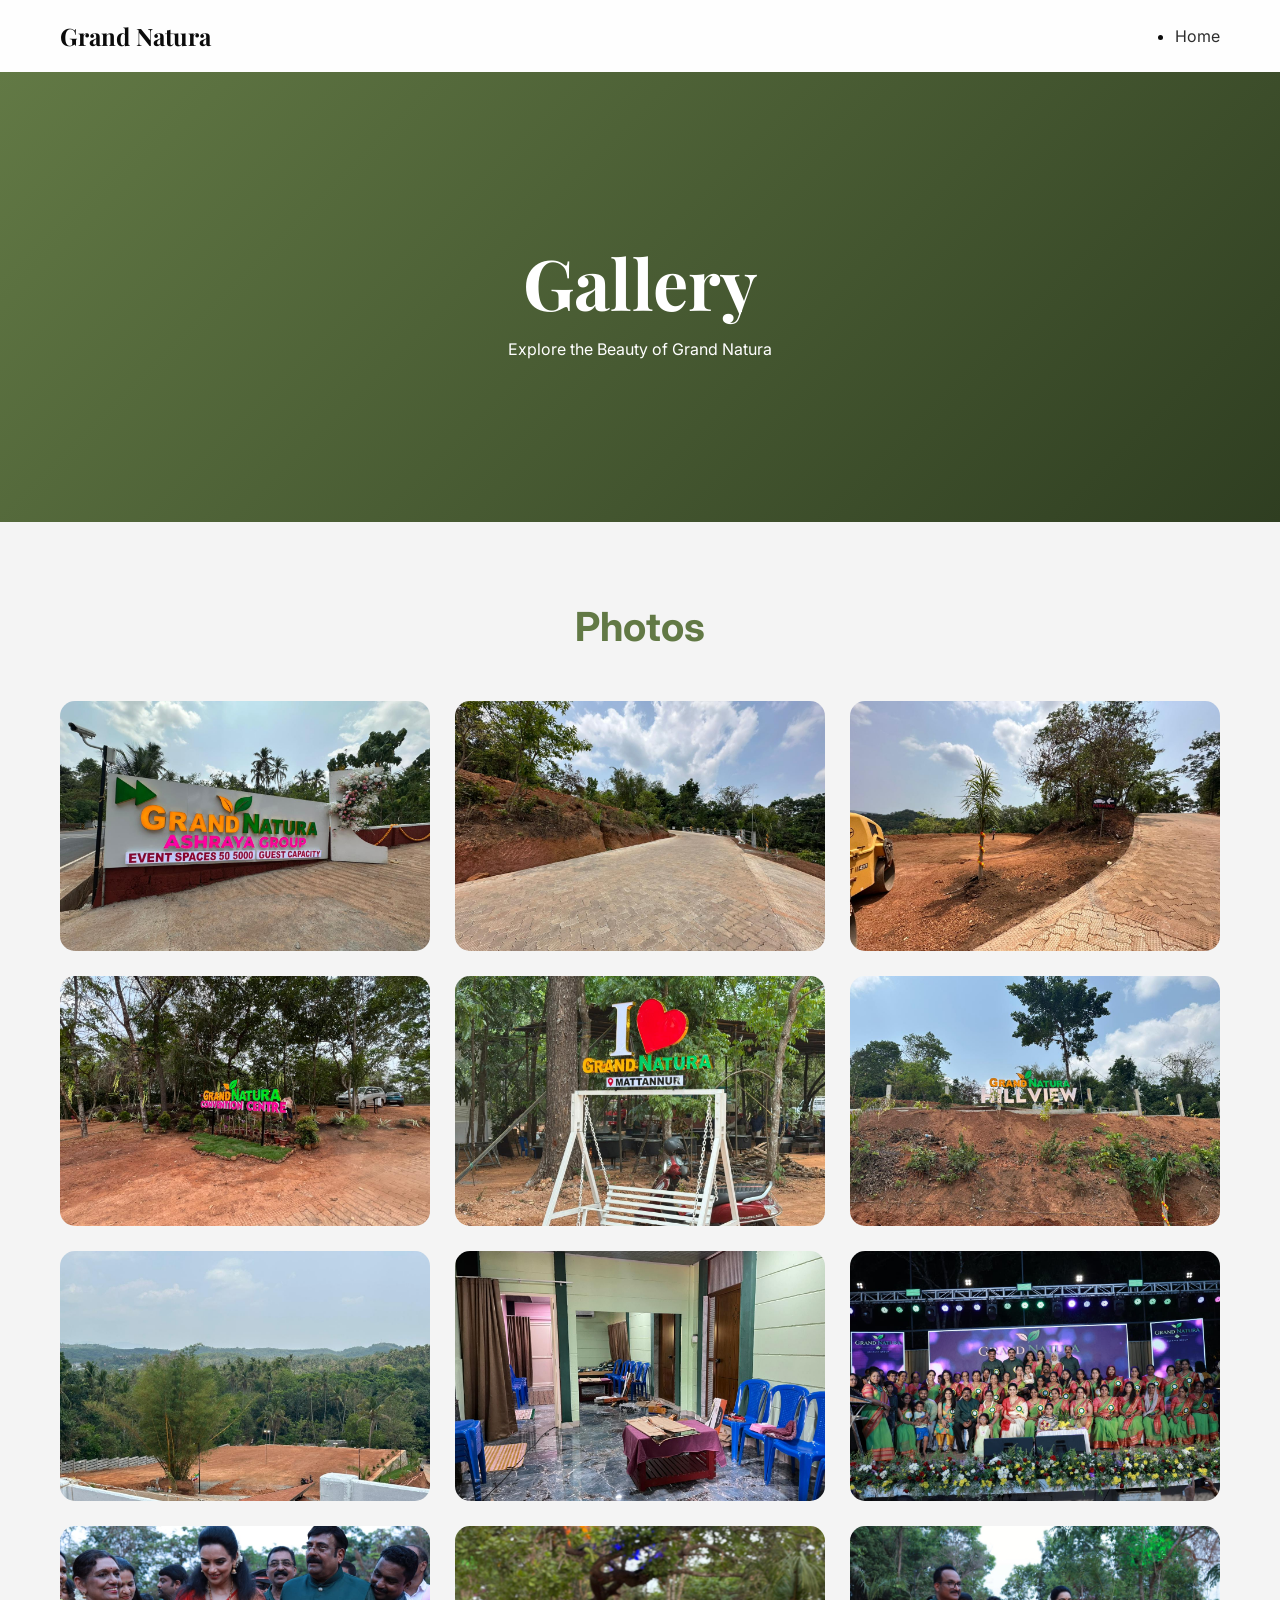
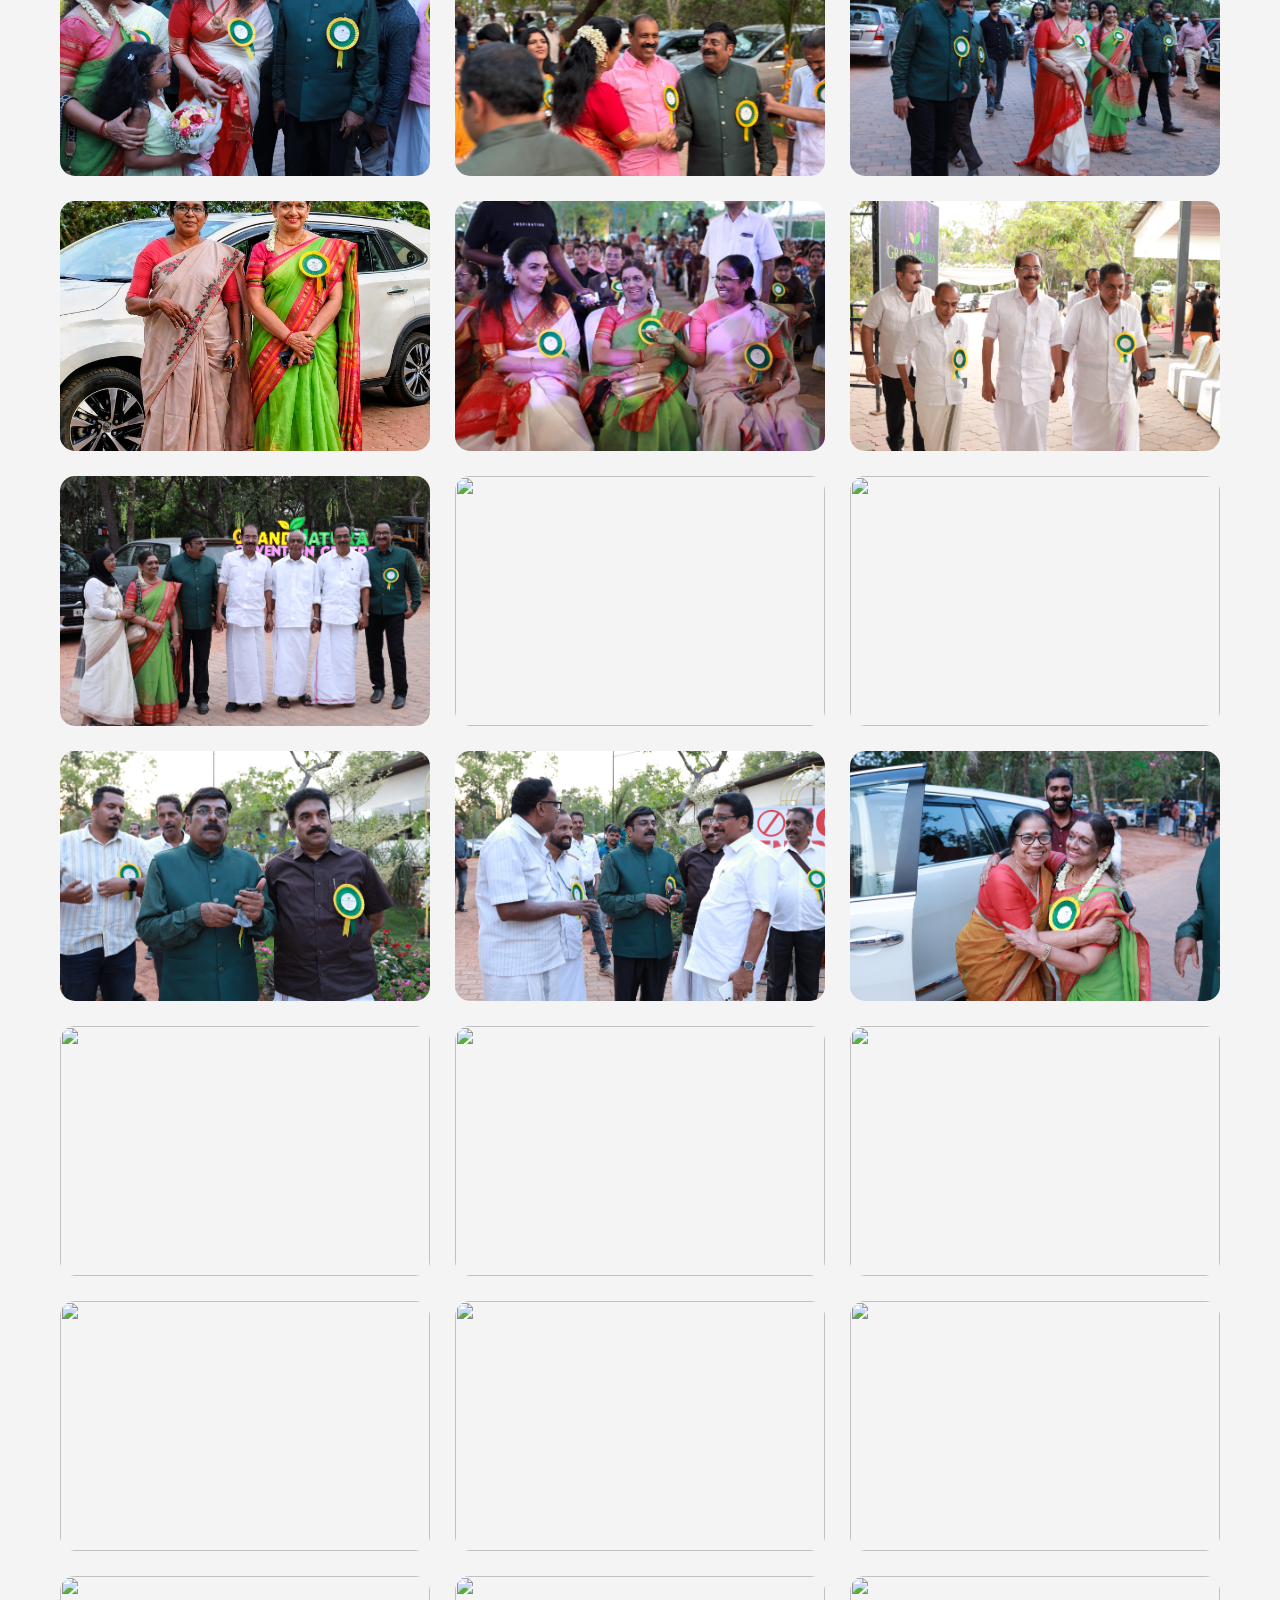
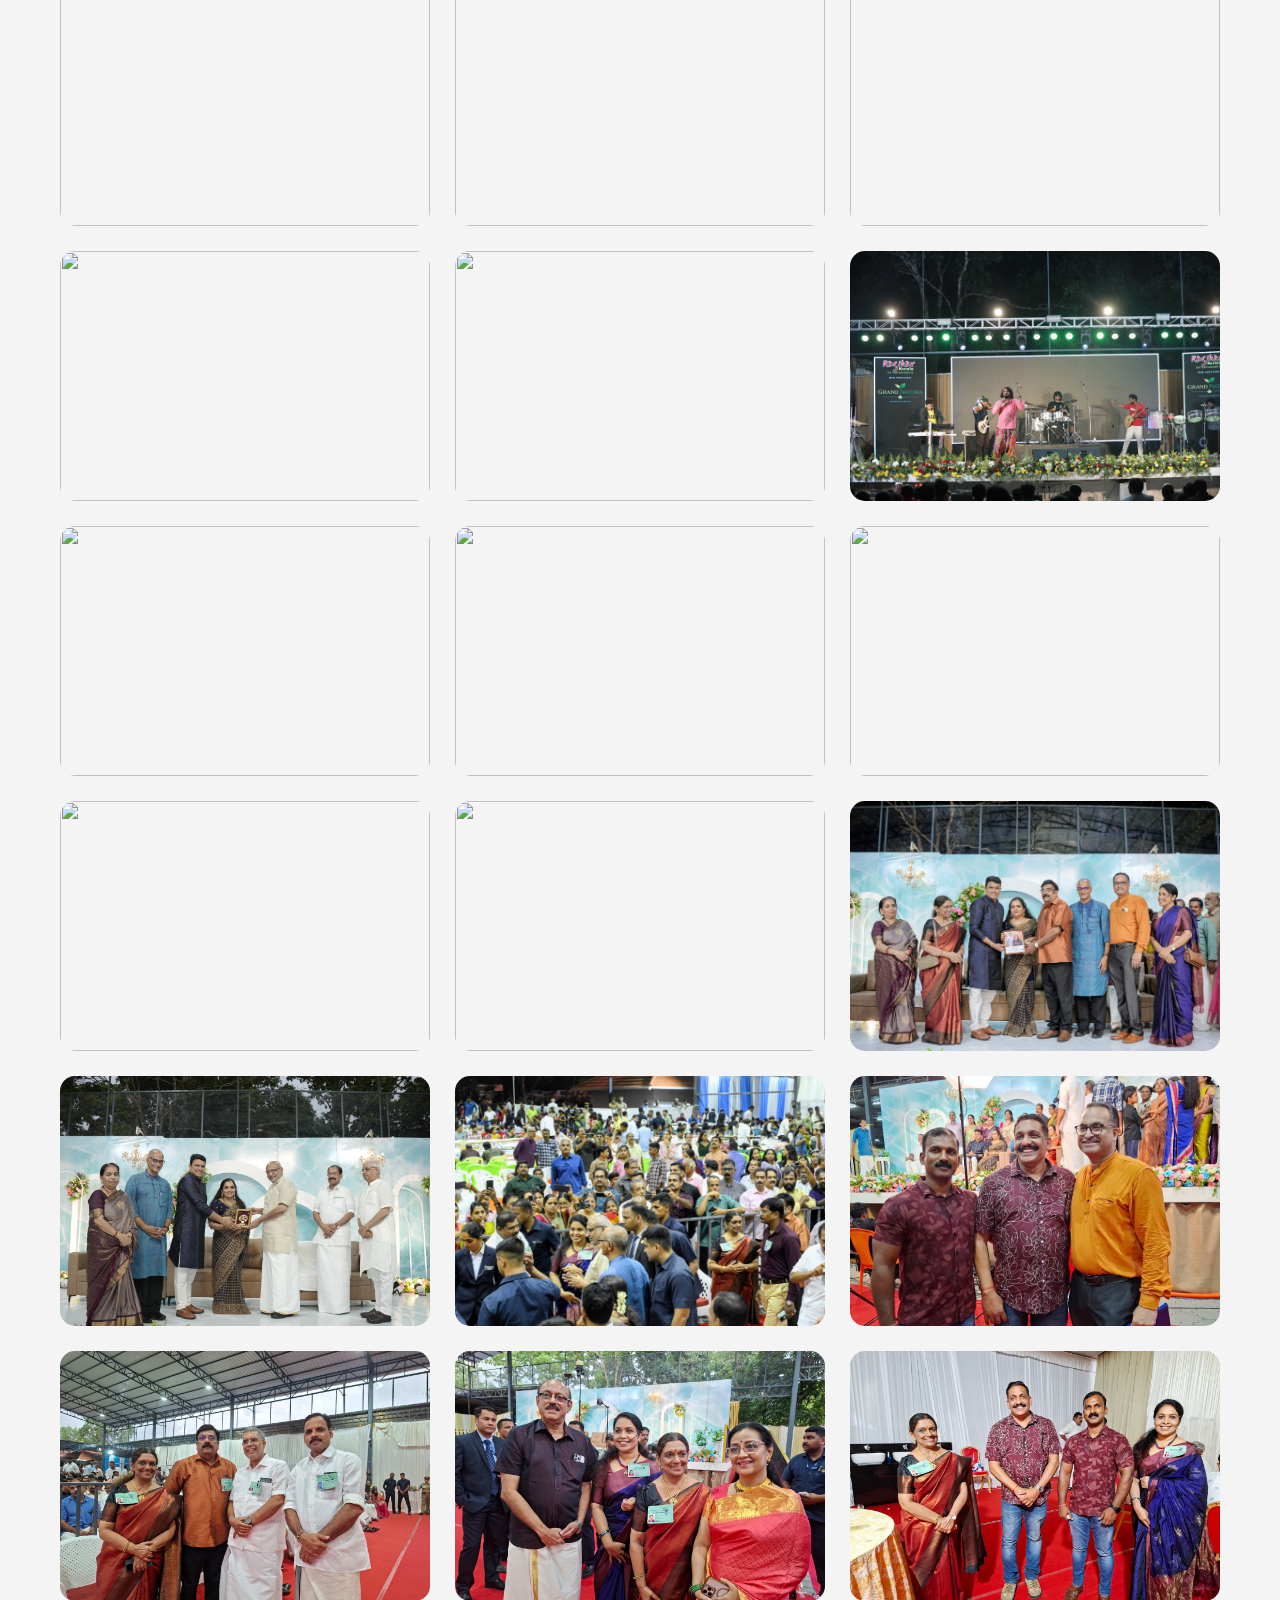
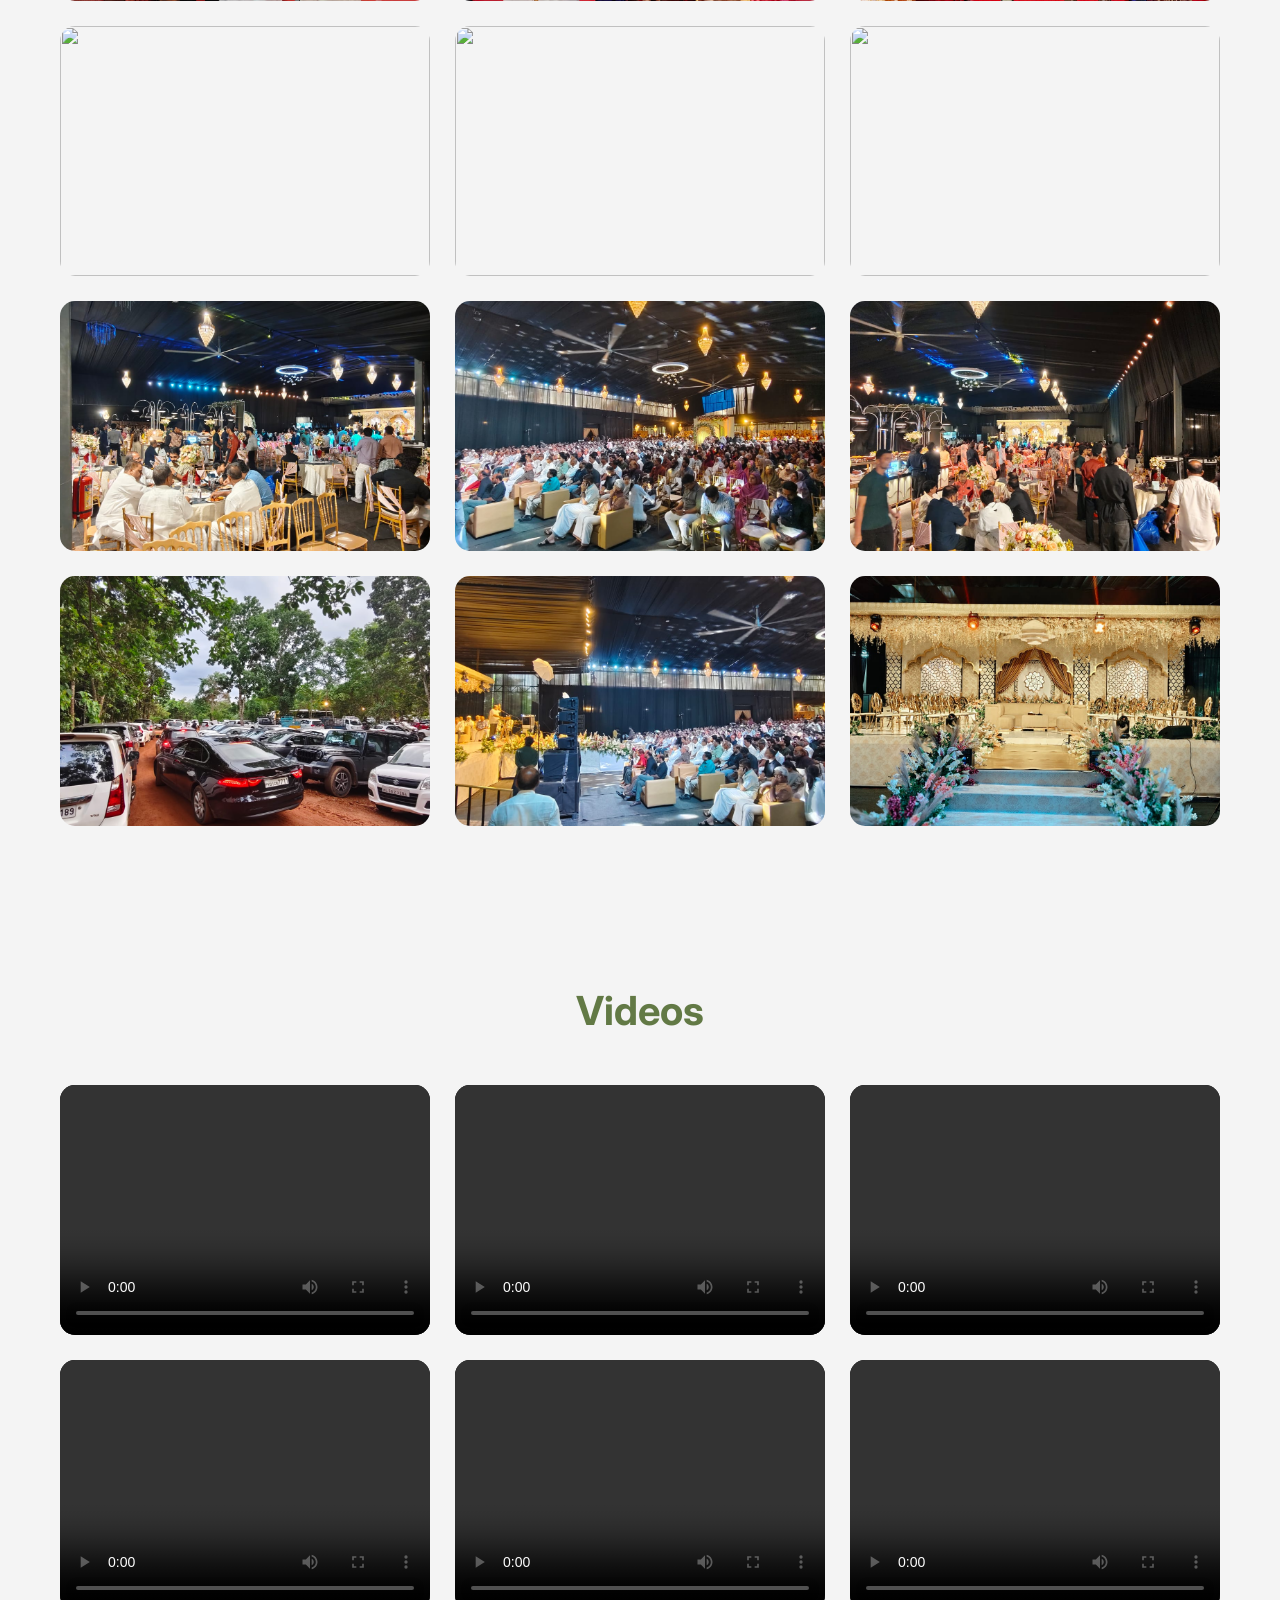
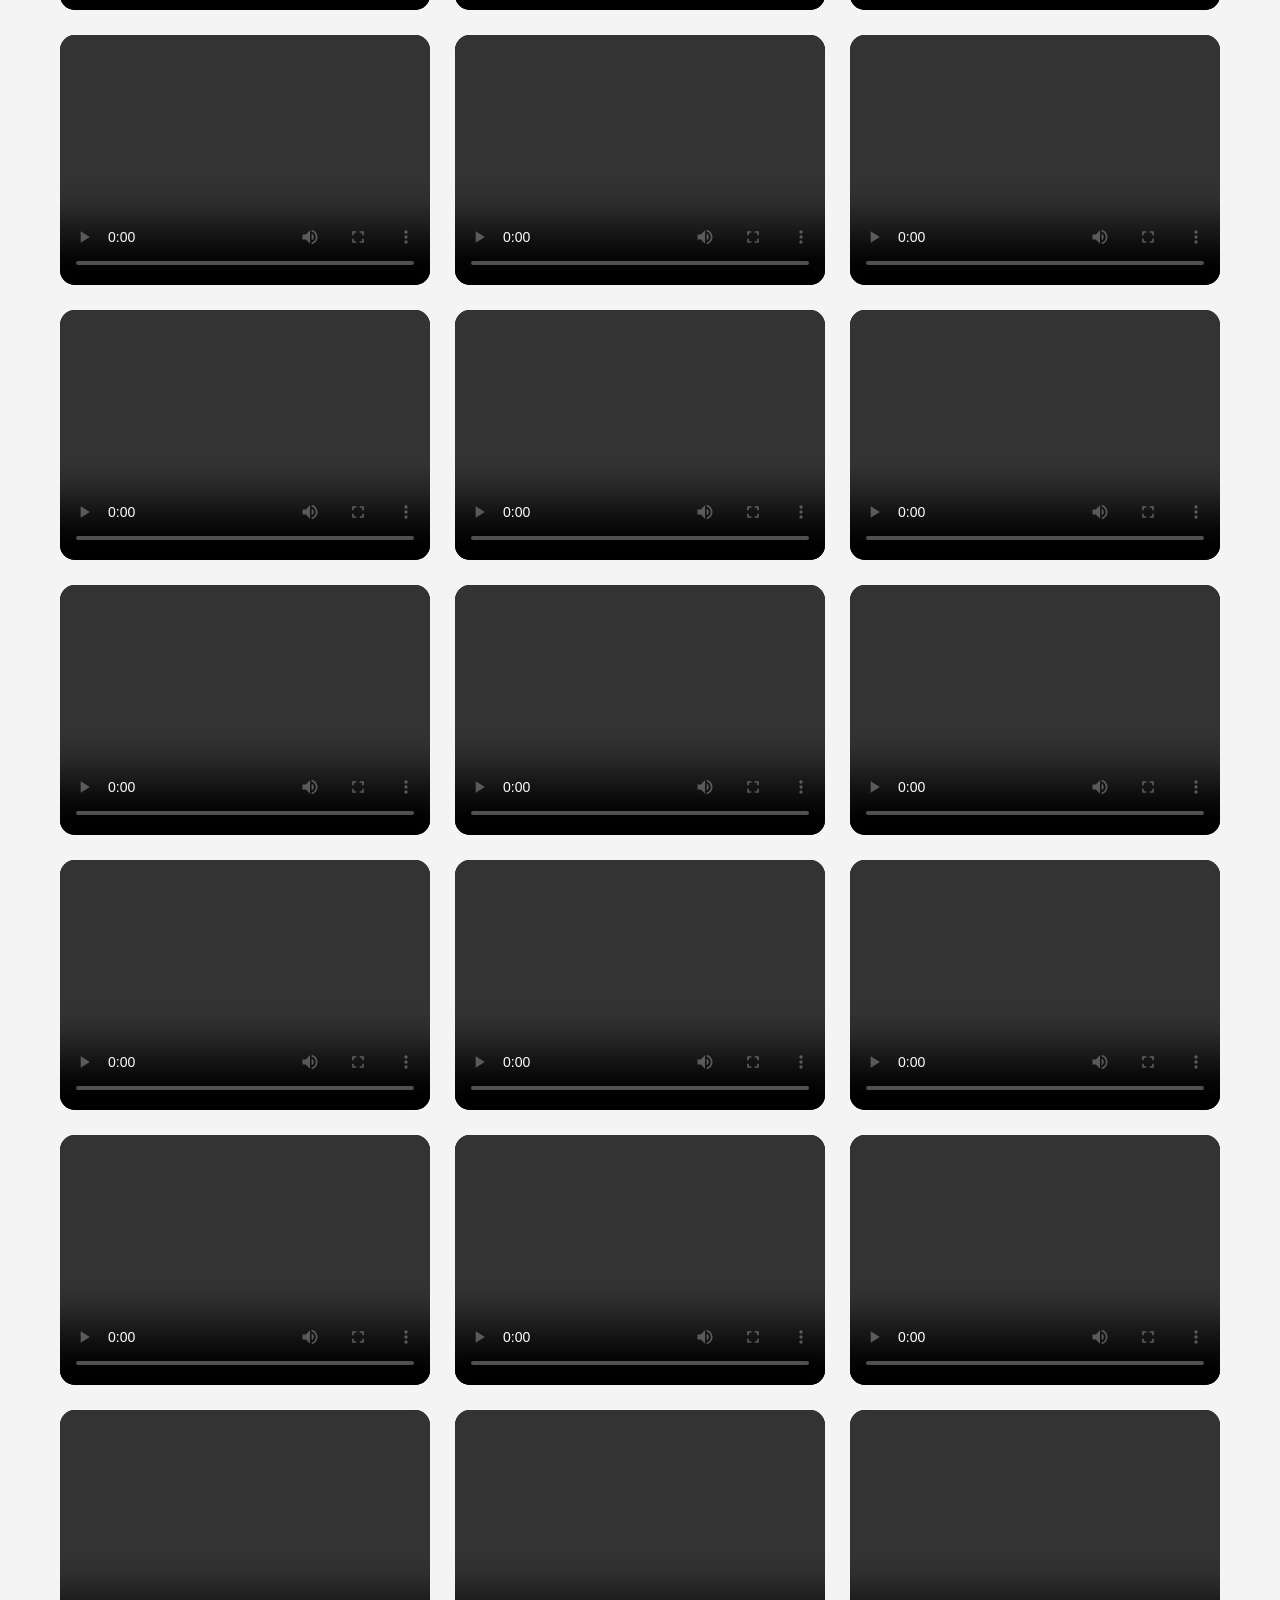
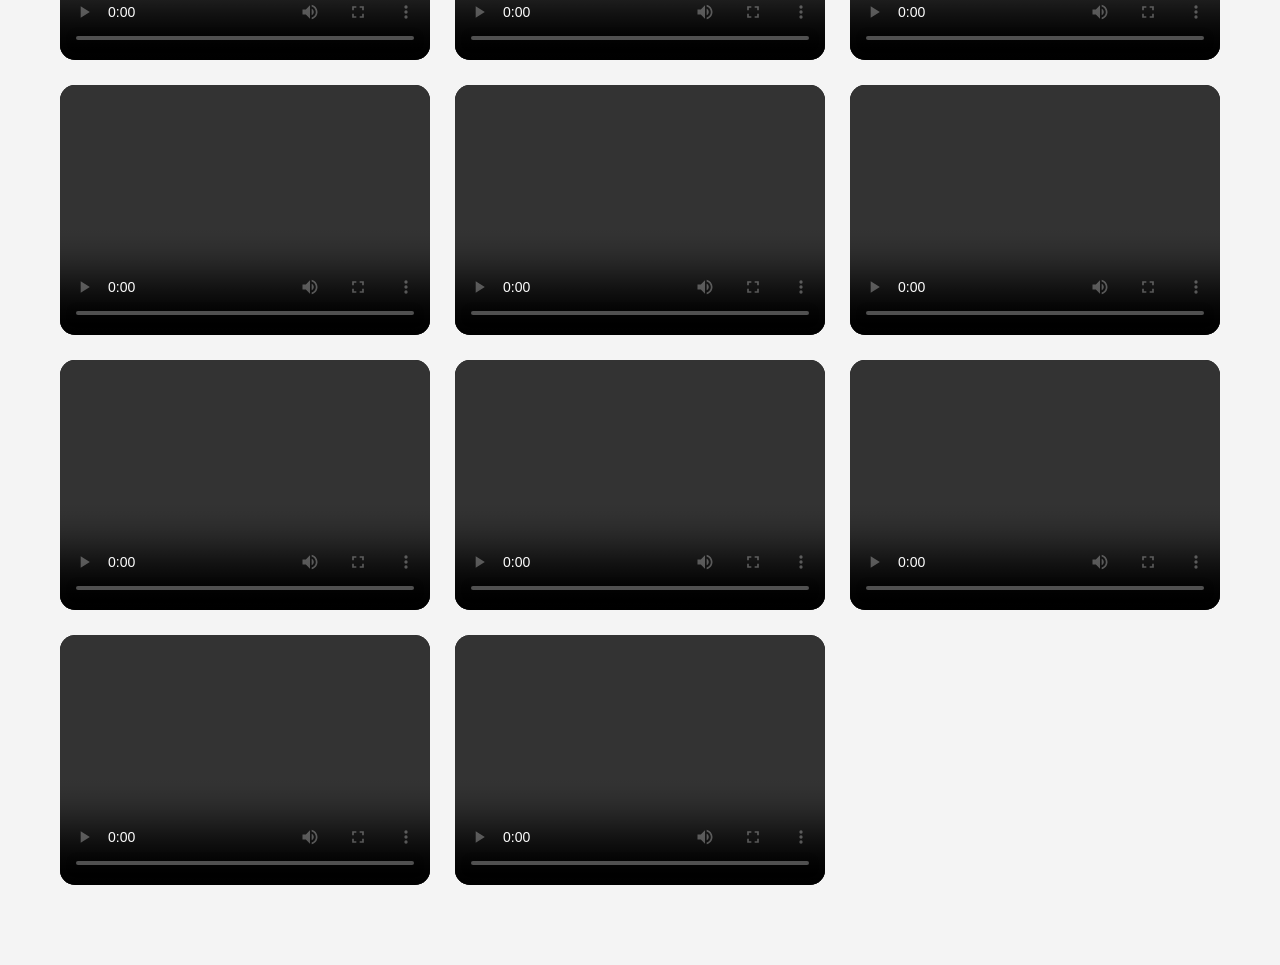
==== Gallery.html @ ab3d2899 "Update Gallery.html" ====
<!DOCTYPE html>
<html lang="en">
<head>
<meta charset="UTF-8">
<meta name="viewport" content="width=device-width, initial-scale=1.0">
<title>Grand Natura Gallery</title>

<link href="https://fonts.googleapis.com/css2?family=Playfair+Display:wght@500;700&family=Inter:wght@300;400;600&display=swap" rel="stylesheet">
<link rel="stylesheet" href="Gallery.css">

</head>
<body>

<!-- NAV -->
<nav class="navbar" id="navbar">
  <h1>Grand Natura</h1>
  <ul>
    <li><a href="index.html">Home</a></li>
  </ul>
</nav>

<!-- HERO -->
<section class="gallery-hero">
  <h1>Gallery</h1>
  <p>Explore the Beauty of Grand Natura</p>
  
</section>

<!-- ================= PHOTOS ================= -->
<section class="gallery-section">
  <h2 class="section-title">Photos</h2>

  <div class="gallery-grid">

  <img src="g1.jpeg" onclick="openLightbox(this)">
  <img src="g2.jpeg" onclick="openLightbox(this)">
  <img src="g3.jpeg" onclick="openLightbox(this)">
  <img src="g4.jpeg" onclick="openLightbox(this)">
  <img src="g5.jpeg" onclick="openLightbox(this)">
  <img src="g6.jpeg" onclick="openLightbox(this)">
  <img src="g7.jpeg" onclick="openLightbox(this)">
  <img src="g8.jpeg" onclick="openLightbox(this)">
  <img src="pro1 (1).jpeg" onclick="openLightbox(this)">
  <img src="pro1 (2).jpeg" onclick="openLightbox(this)">
  <img src="pro1 (3).jpeg" onclick="openLightbox(this)">
  <img src="pro1 (4).jpeg" onclick="openLightbox(this)">
  <img src="pro1 (5).jpeg" onclick="openLightbox(this)">
  <img src="pro1 (6).jpeg" onclick="openLightbox(this)">
    <img src="1m.jpg" onclick="openLightbox(this)">
        <img src="2m.jpg" onclick="openLightbox(this)">
        <img src="3m.jpg" onclick="openLightbox(this)">
        <img src="4m.jpg" onclick="openLightbox(this)">
        <img src="5m.jpg" onclick="openLightbox(this)">
        <img src="6m.jpg" onclick="openLightbox(this)">
        <img src="7m.jpg" onclick="openLightbox(this)">
     <img src="P1.JPG" onclick="openLightbox(this)">
     <img src="P2.JPG" onclick="openLightbox(this)">
    <img src="P3.JPG" onclick="openLightbox(this)">
    <img src="P6.JPG" onclick="openLightbox(this)">
    <img src="P7.JPG" onclick="openLightbox(this)">
    <img src="P8.JPG" onclick="openLightbox(this)">
    <img src="P29.JPG" onclick="openLightbox(this)">
    <img src="P9.JPG" onclick="openLightbox(this)">
    <img src="P10.JPG" onclick="openLightbox(this)">
    <img src="P11.JPG" onclick="openLightbox(this)">
    <img src="P16.JPG" onclick="openLightbox(this)">
    <img src="P14.JPG" onclick="openLightbox(this)">
    <img src="P15.JPG" onclick="openLightbox(this)">
    <img src="P17.JPG" onclick="openLightbox(this)">
    <img src="P18.JPG" onclick="openLightbox(this)">
    <img src="P19.JPG" onclick="openLightbox(this)">
    <img src="S11.JPG" onclick="openLightbox(this)">
    <img src="S1.jpeg" onclick="openLightbox(this)">
    <img src="S2.jpeg" onclick="openLightbox(this)">
    <img src="S3.jpeg" onclick="openLightbox(this)">
    <img src="S4.jpeg" onclick="openLightbox(this)">
    <img src="S5.jpeg" onclick="openLightbox(this)">
    <img src="S6.jpeg" onclick="openLightbox(this)">
    <img src="S7.jpeg" onclick="openLightbox(this)">
    <img src="S2.JPG" onclick="openLightbox(this)">
    <img src="S1.JPG" onclick="openLightbox(this)">
    <img src="S5.JPG" onclick="openLightbox(this)">
    <img src="A1.jpeg" onclick="openLightbox(this)">
    <img src="A2.jpeg" onclick="openLightbox(this)">
    <img src="A4.jpeg" onclick="openLightbox(this)">
    <img src="A3.jpeg" onclick="openLightbox(this)">
    <img src="A5.jpeg" onclick="openLightbox(this)">
    <img src="A6.jpeg" onclick="openLightbox(this)">
    
    




  </div>

  </div>
   <div id="lightbox" class="lightbox">
  <span class="close">&times;</span>
  <img class="lightbox-img" id="lightbox-img">

  <div class="nav prev">&#10094;</div>
  <div class="nav next">&#10095;</div>
</div>
</section>

<!-- ================= VIDEOS ================= -->
<section class="gallery-section">
  <h2 class="section-title">Videos</h2>

  <div class="video-grid">
 <video controls>
      <source src="first.mp4" type="video/mp4">
    </video>
    
   <!-- VIDEO 1 -->
    <video controls>
      <source src="g1.mp4" type="video/mp4">
      </video>
       
 <!-- VIDEO 2 -->
    <video controls>
      <source src="g2.mp4" type="video/mp4">
    </video>
     
      <video controls>
      <source src="g3.mp4" type="video/mp4">
    </video>

     <video controls>
      <source src="g4.mp4" type="video/mp4">
    </video>

     <video controls>
      <source src="g5.mp4" type="video/mp4">
    </video>

    <video controls>
      <source src="prov (2).mp4" type="video/mp4">
    </video>

     <video controls>
      <source src="prov (1).mp4" type="video/mp4">
    </video>

    <video controls>
      <source src="start.mp4" type="video/mp4">
    </video>

    <video controls>
      <source src="mid.mp4" type="video/mp4">
    </video>

    <video controls>
      <source src="rock.mp4" type="video/mp4">
    </video>

    <video controls>
      <source src="park.mp4" type="video/mp4">
    </video>

    <video controls>
      <source src="noplastic.mp4" type="video/mp4">
    </video>

    <video controls>
      <source src="hillview.mp4" type="video/mp4">
    </video>

    <video controls>
      <source src="gard.mp4" type="video/mp4">
    </video>

    <video controls>
      <source src="convention.mp4" type="video/mp4">
    </video>
    <!-- Add more videos like this -->

    <video controls>
      <source src="wed1.mp4" type="video/mp4">
    </video>

    <video controls>
      <source src="f1.mp4" type="video/mp4">
    </video>

    <video controls>
      <source src="f2.mp4" type="video/mp4">
    </video>

    <video controls>
      <source src="f3.mp4" type="video/mp4">
    </video>

    <video controls>
      <source src="f4.mp4" type="video/mp4">
    </video>

    <video controls>
      <source src="f5.mp4" type="video/mp4">
    </video>

    <video controls>
      <source src="f6.mp4" type="video/mp4">
    </video>

     <video controls>
      <source src="f8.mp4" type="video/mp4">
    </video>
     
    <video controls>
      <source src="PV1.mp4" type="video/mp4">
    </video>

     <video controls>
      <source src="V90.mp4" type="video/mp4">
    </video>

     <video controls>
      <source src="V92.mp4" type="video/mp4">
    </video>

     <video controls>
      <source src="V8.mp4" type="video/mp4">
    </video>

     <video controls>
      <source src="V99.mp4" type="video/mp4">
    </video>

     <video controls>
      <source src="V97.mp4" type="video/mp4">
    </video>

     <video controls>
      <source src="V93.mp4" type="video/mp4">
    </video>

     <video controls>
      <source src="V94.mp4" type="video/mp4">
    </video>
      
  
    
  </div>
</section>

<!-- LIGHTBOX -->
<div id="lightbox">
  <span onclick="closeLightbox()">×</span>
  <img id="lightbox-img">
</div>

<script>
function openLightbox(img){
  document.getElementById("lightbox").style.display = "flex";
  document.getElementById("lightbox-img").src = img.src;
}

function closeLightbox(){
  document.getElementById("lightbox").style.display = "none";
}
</script>
  <script>
const images = document.querySelectorAll('.gallery-grid img');
const lightbox = document.getElementById('lightbox');
const lightboxImg = document.getElementById('lightbox-img');
const closeBtn = document.querySelector('.close');
const nextBtn = document.querySelector('.next');
const prevBtn = document.querySelector('.prev');
const navbar = document.getElementById('navbar');

let currentIndex = 0;

images.forEach((img, index) => {
  img.addEventListener('click', () => {
    lightbox.style.display = 'flex';
    lightboxImg.src = img.src;
    currentIndex = index;

    // 🔥 Hide navbar
    navbar.classList.add('hide-navbar');
  });
});

closeBtn.onclick = () => {
  lightbox.style.display = 'none';

  // 🔥 Show navbar again
  navbar.classList.remove('hide-navbar');
};

nextBtn.onclick = () => {
  currentIndex = (currentIndex + 1) % images.length;
  lightboxImg.src = images[currentIndex].src;
};

prevBtn.onclick = () => {
  currentIndex = (currentIndex - 1 + images.length) % images.length;
  lightboxImg.src = images[currentIndex].src;
};
</script>


</body>
</html>
---- Gallery.css ----
/* RESET */
* {
  margin: 0;
  padding: 0;
  box-sizing: border-box;
}

/* BODY */
body {
  font-family: 'Inter', sans-serif;
  background: #f4f4f4;
  color: #0b0b0b;
}

/* NAVBAR */
.navbar {
  position: sticky;
  top: 0;
  z-index: 1000;

  display: flex;
  justify-content: space-between;
  align-items: center;

  padding: 20px 60px;

  background: rgba(255,255,255,0.85);
  backdrop-filter: blur(15px);
}

.navbar h1 {
  font-family: 'Playfair Display', serif;
}

.navbar a {
  text-decoration: none;
  color: #2e2e2e;
}

/* HERO */
.gallery-hero {
  height: 50vh;

  display: flex;
  flex-direction: column;
  justify-content: center;
  align-items: center;

  color: white;
  text-align: center;

  background: linear-gradient(
    135deg,
    #627945,
    #2f3e21
  ),
    url('https://images.unsplash.com/photo-1505692794403-34d4982f68b5?auto=format&fit=crop&w=1600&q=80') center/cover no-repeat;
}

.gallery-hero h1 {
  font-size: 70px;
  font-family: 'Playfair Display', serif;
}

.gallery-hero p {
  margin-top: 10px;
}

/* SECTION */
.gallery-section {
  padding: 80px 60px;
}

/* TITLE */
.section-title {
  text-align: center;
  font-size: 40px;
  margin-bottom: 50px;
  color: #627945;
}

/* PHOTO GRID */
.gallery-grid {
  display: grid;
  grid-template-columns: repeat(auto-fit, minmax(280px, 1fr));
  gap: 25px;
}

.gallery-grid img {
  width: 100%;
  height: 250px;
  object-fit: cover;

  border-radius: 15px;
  cursor: pointer;

  transition: 0.4s;
}

.gallery-grid img:hover {
  transform: scale(1.05);
}

/* VIDEO GRID */
.video-grid {
  display: grid;
  grid-template-columns: repeat(auto-fit, minmax(300px, 1fr));
  gap: 25px;
}

.video-grid video {
  width: 100%;
  height: 250px;
  object-fit: cover;

  border-radius: 15px;
  background: black;
}

/* LIGHTBOX */
#lightbox {
  position: fixed;
  inset: 0;
  background: rgba(0,0,0,0.95);
  display: none;
  justify-content: center;
  align-items: center;
}

#lightbox img {
  max-width: 90%;
  max-height: 85%;
}

#lightbox span {
  position: absolute;
  top: 30px;
  right: 40px;
  font-size: 40px;
  color: white;
  cursor: pointer;
}
/* ================= MOBILE ALIGNMENT FIX ================= */
@media (max-width: 768px){

  /* KEEP 2 COLUMNS ALWAYS */
  .gallery-grid,
  .video-grid {
    grid-template-columns: repeat(2, 1fr);
    gap: 12px;
  }

  /* IMAGE SIZE FIX */
  .gallery-grid img,
  .video-grid video {
    height: 160px;
    border-radius: 10px;
  }

  /* SECTION PADDING REDUCE */
  .gallery-section {
    padding: 40px 15px;
  }

  /* HERO TEXT FIX */
  .gallery-hero h1 {
    font-size: 36px;
  }

  .gallery-hero p {
    font-size: 14px;
  }

  /* NAV FIX */
  .navbar {
    padding: 15px 20px;
  }

}
@media (max-width: 480px){
  .gallery-grid,
  .video-grid {
    grid-template-columns: repeat(2, 1fr);
  }
}
/* LIGHTBOX */
.lightbox {
  position: fixed;
  top: 0;
  left: 0;
  width: 100%;
  height: 100%;
  background: rgba(0,0,0,0.9);
  display: none;
  align-items: center;
  justify-content: center;
  z-index: 999;
}

.lightbox img {
  max-width: 90%;
  max-height: 80%;
  border-radius: 10px;
}

.lightbox .close {
  position: absolute;
  top: 20px;
  right: 30px;
  font-size: 35px;
  color: white;
  cursor: pointer;
}

.nav {
  position: absolute;
  top: 50%;
  font-size: 40px;
  color: white;
  cursor: pointer;
  padding: 10px;
  user-select: none;
}

.prev { left: 20px; }
.next { right: 20px; }
.hide-navbar {
  opacity: 0;
  pointer-events: none;
  transition: 0.3s;
}
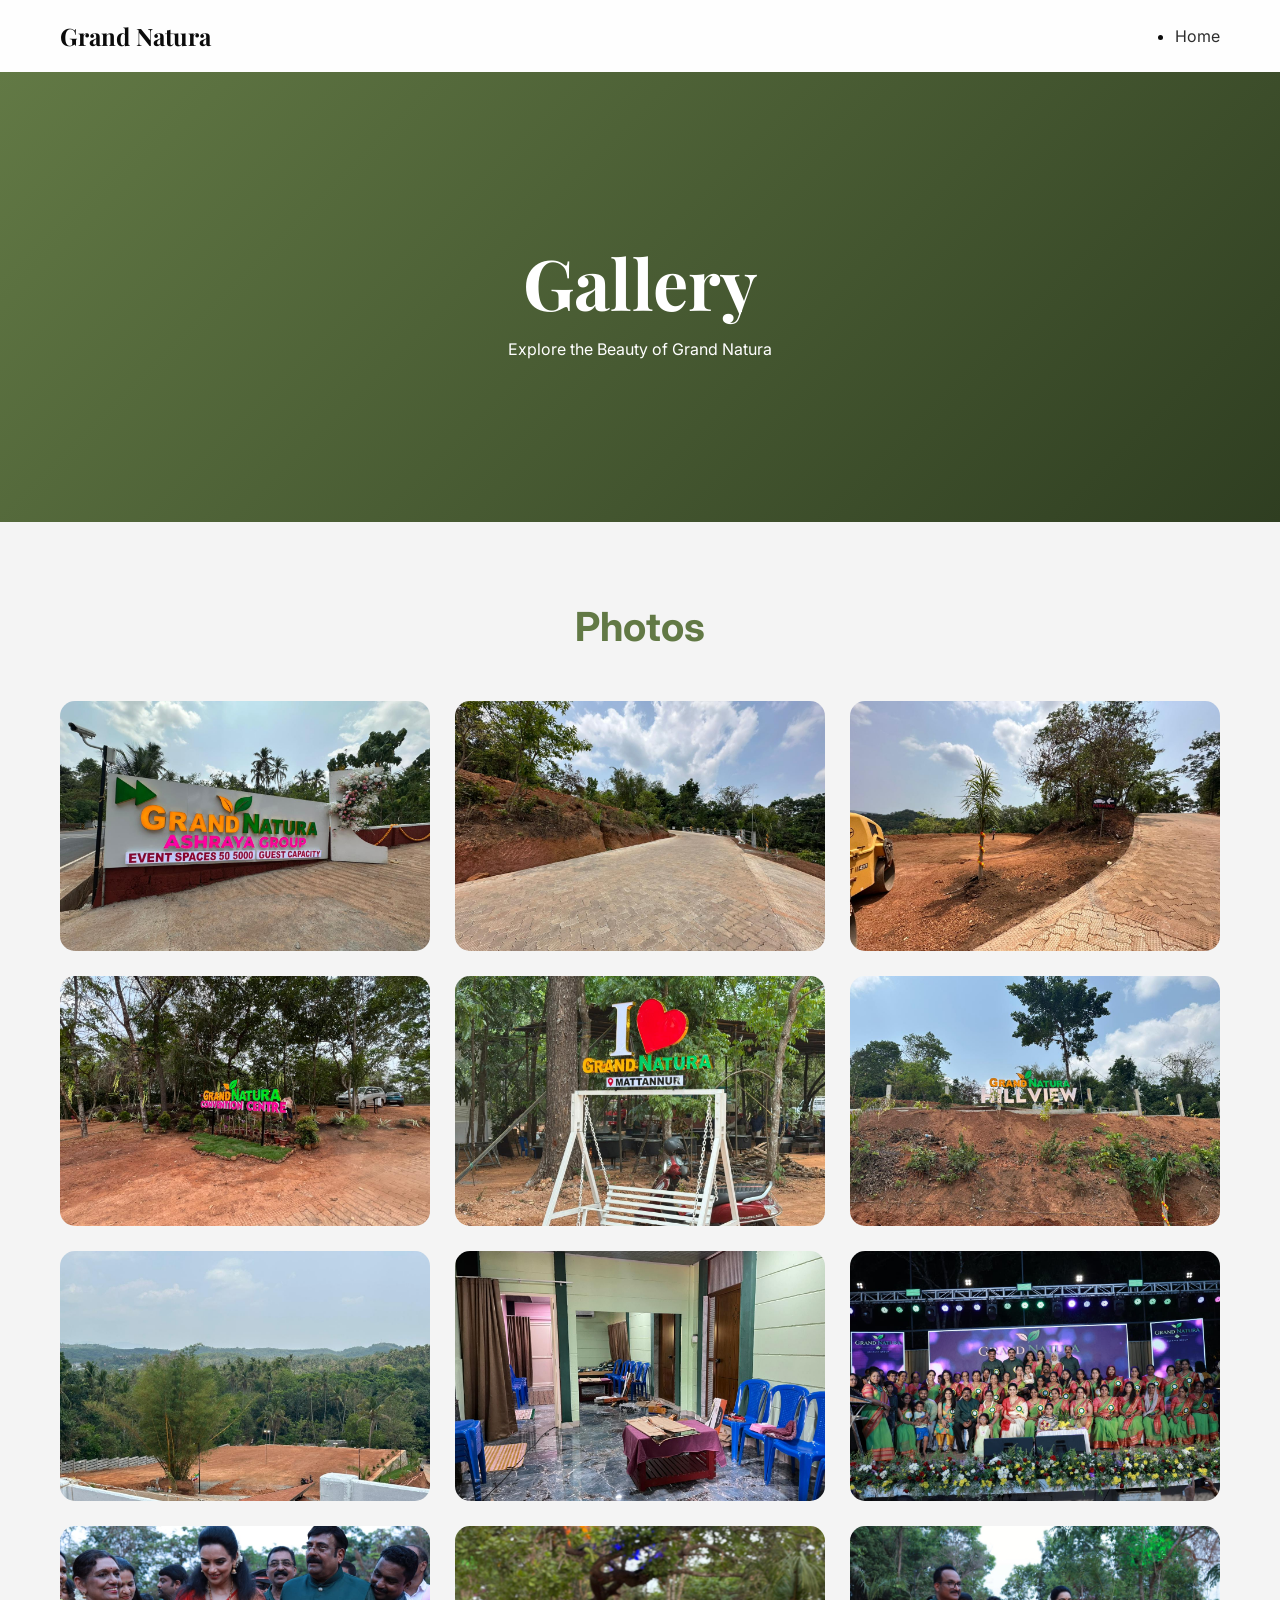
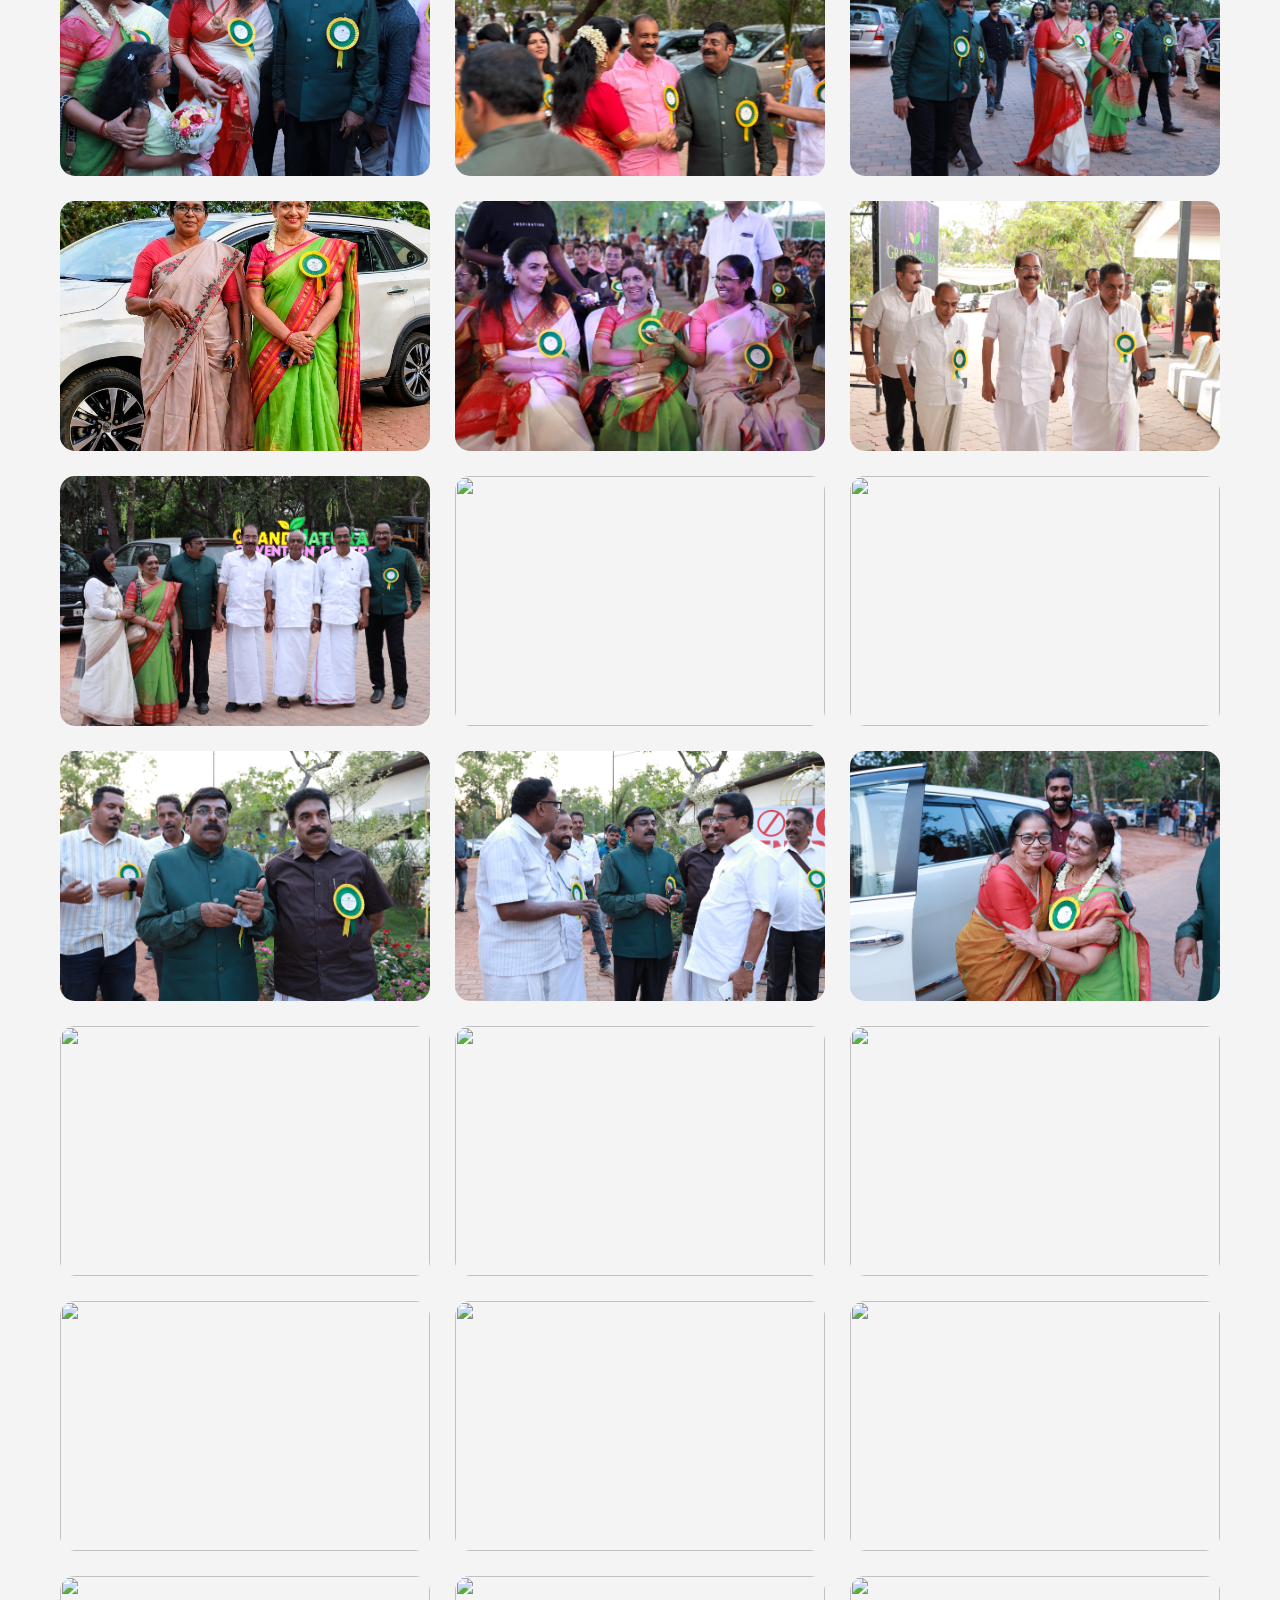
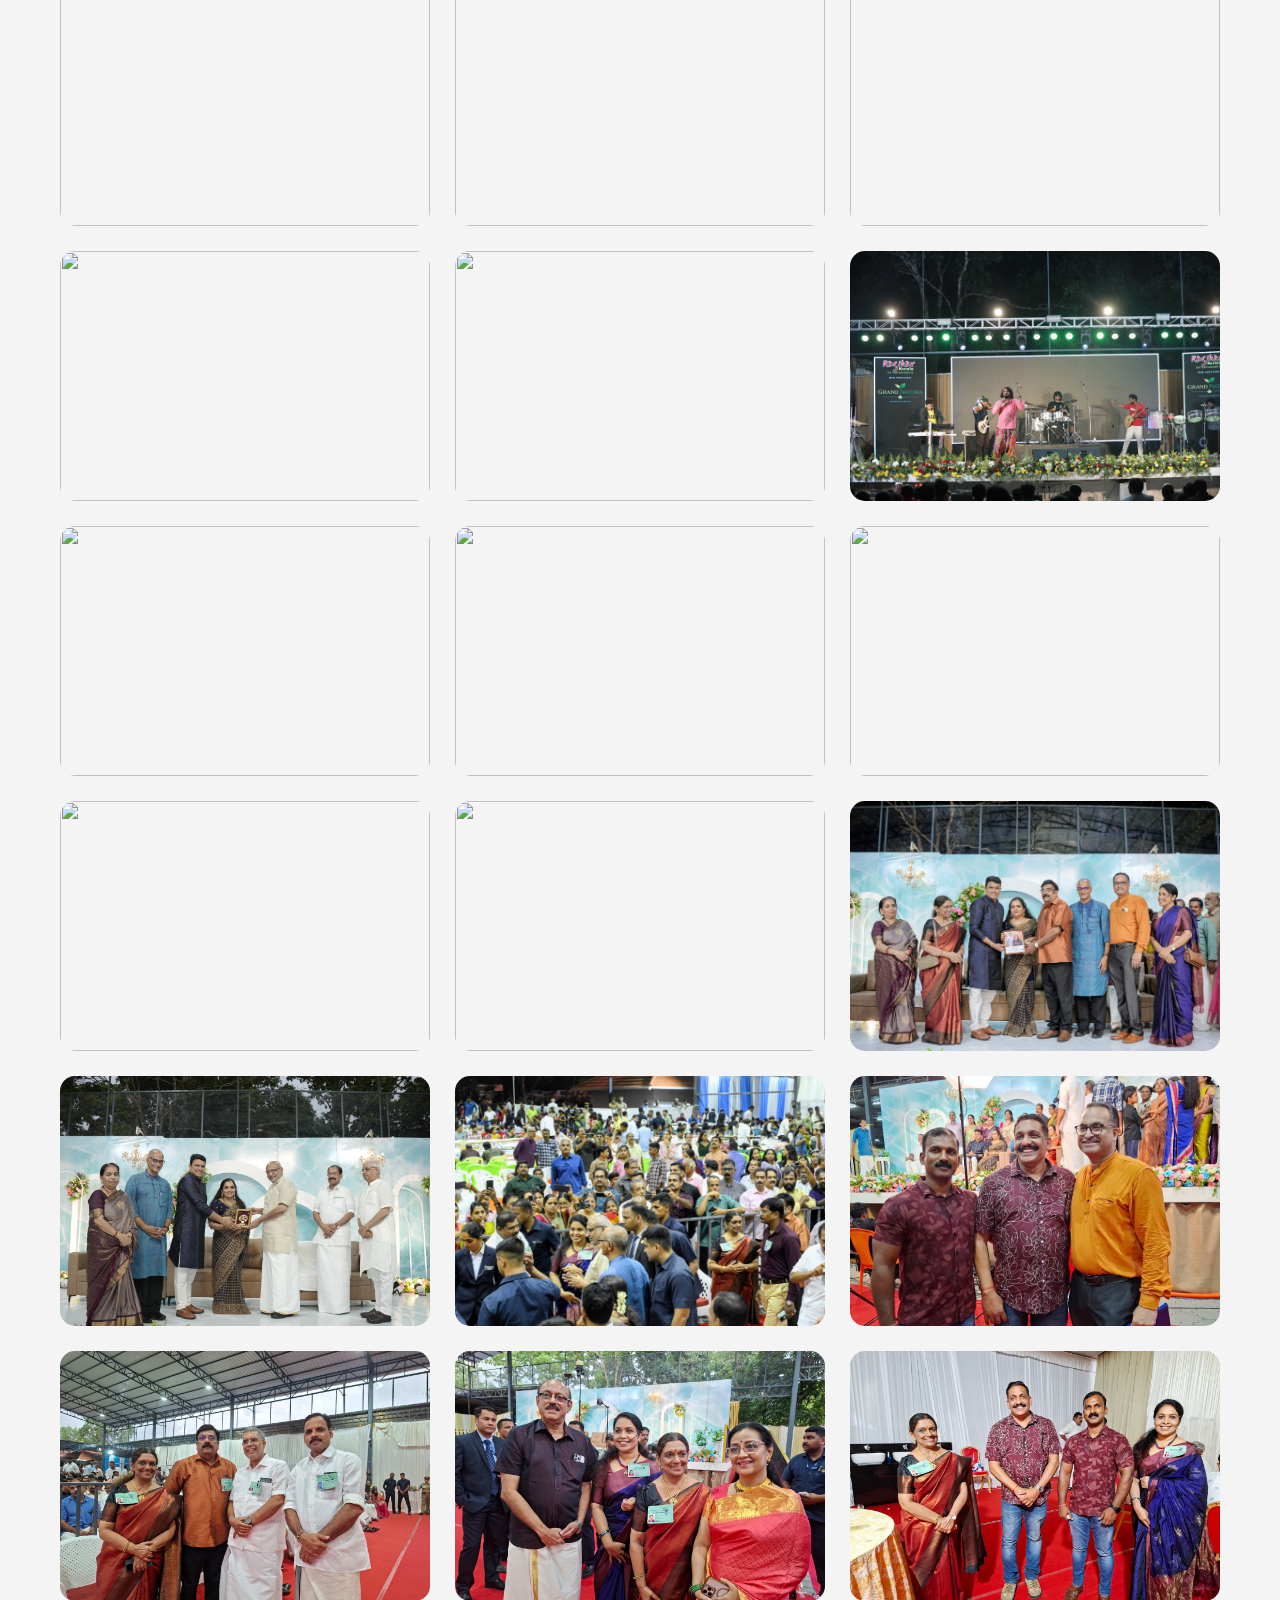
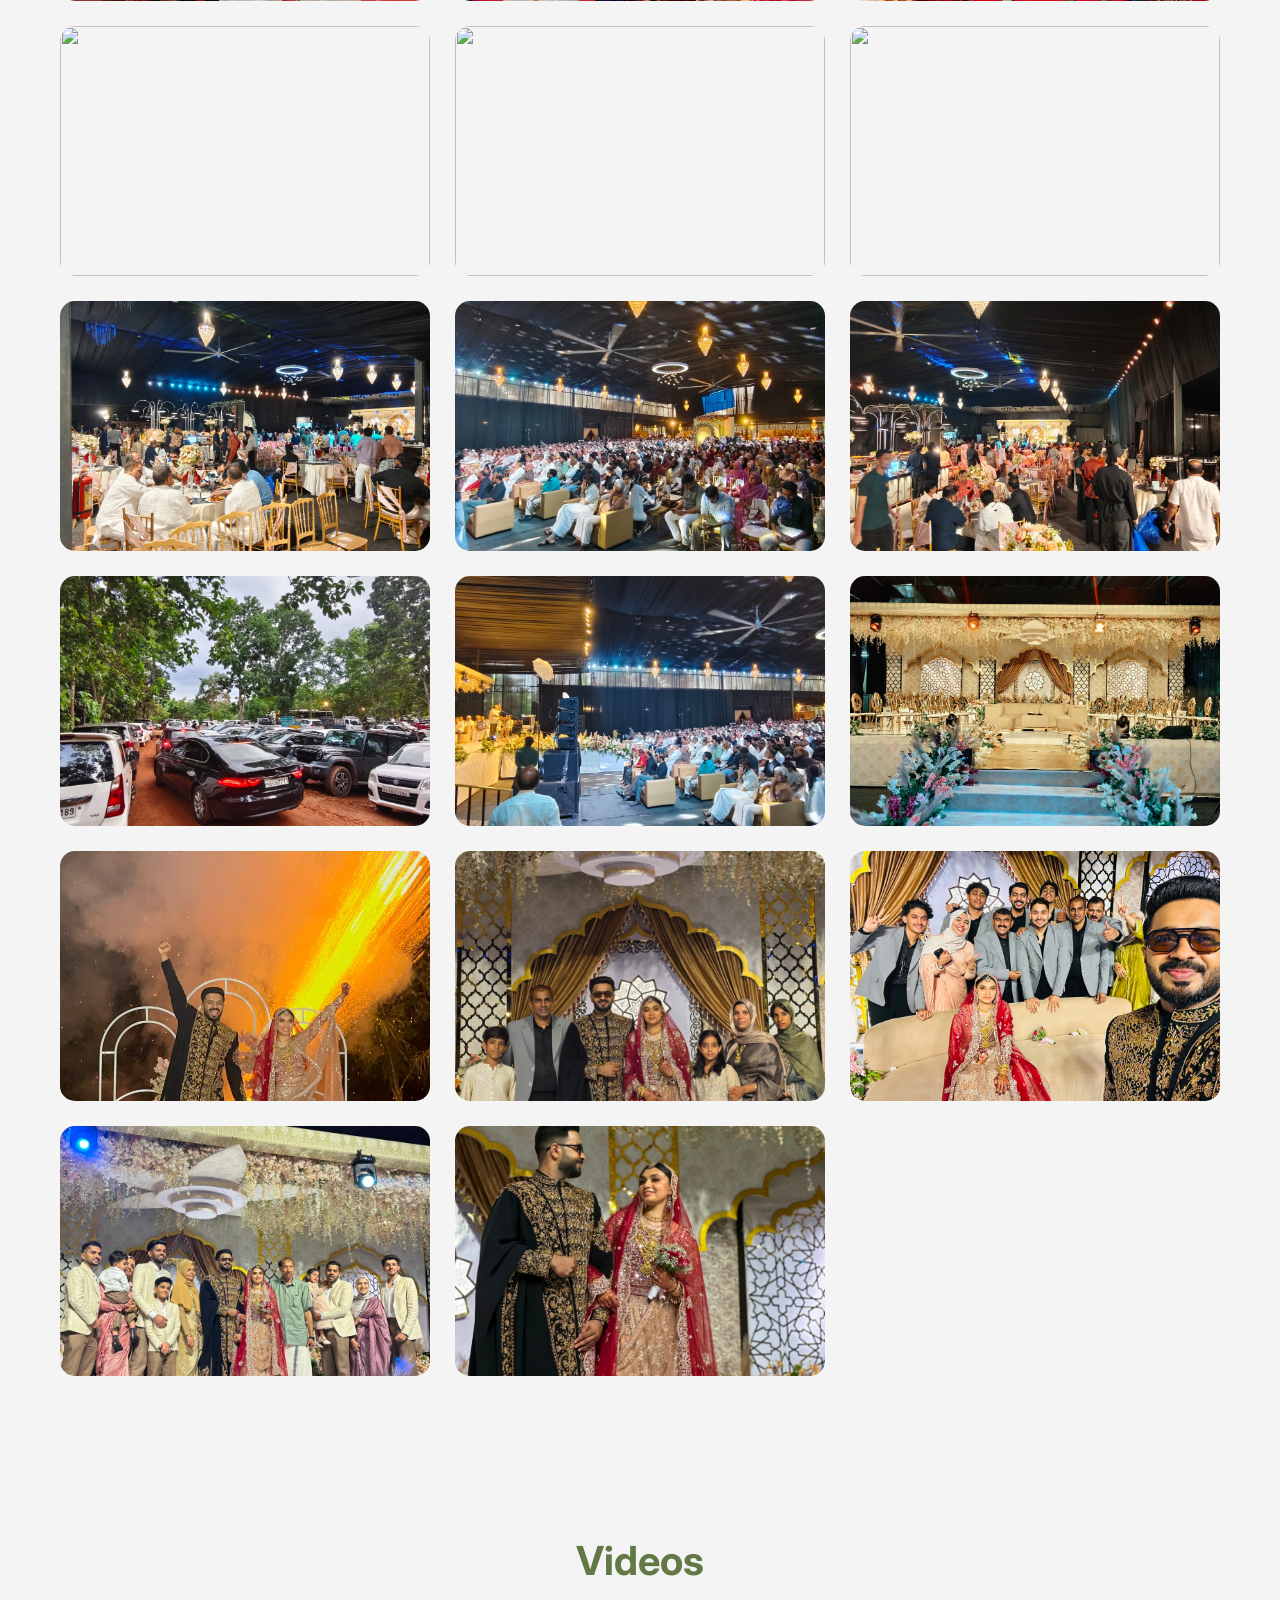
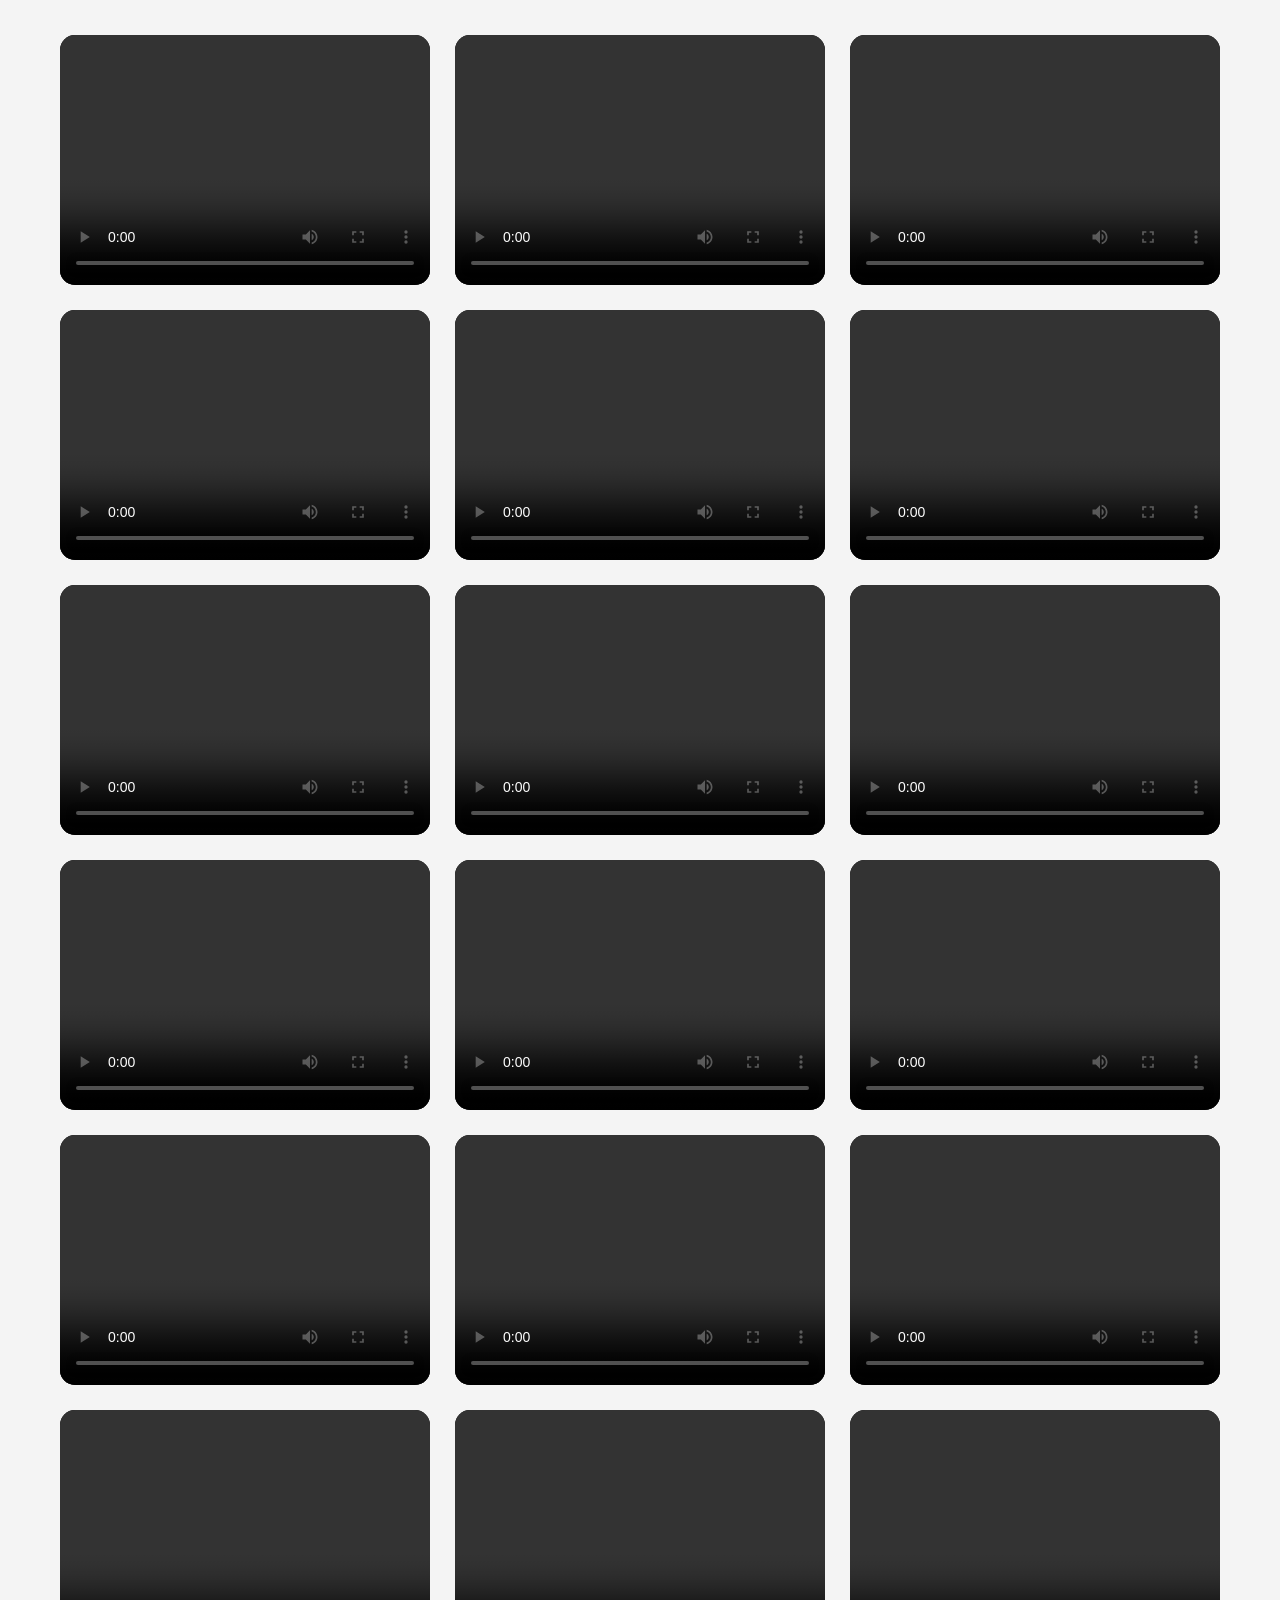
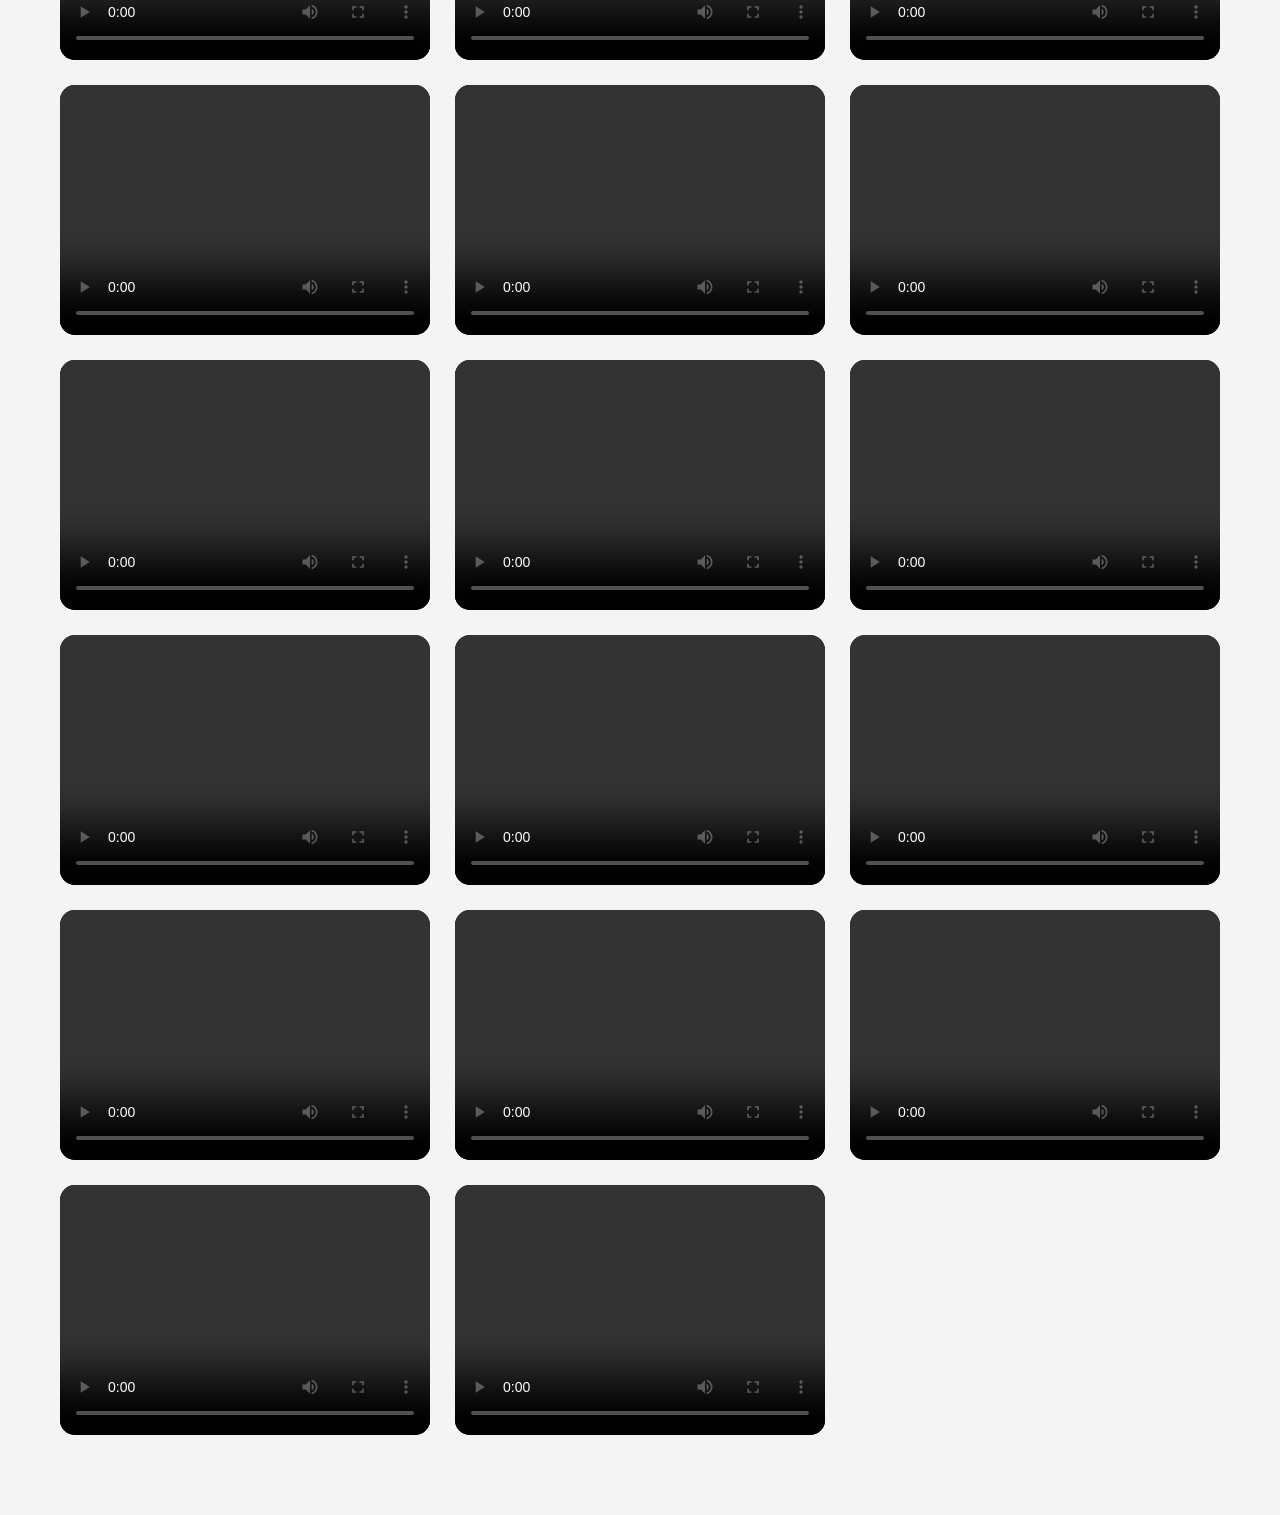
==== commit b9e0270f: "Update Gallery.html" ====
--- a/Gallery.html
+++ b/Gallery.html
@@ -86,6 +86,11 @@
     <img src="A3.jpeg" onclick="openLightbox(this)">
     <img src="A5.jpeg" onclick="openLightbox(this)">
     <img src="A6.jpeg" onclick="openLightbox(this)">
+    <img src="U1.jpeg" onclick="openLightbox(this)">
+    <img src="U2.jpeg" onclick="openLightbox(this)">
+    <img src="U3.jpeg" onclick="openLightbox(this)">
+    <img src="U4.jpeg" onclick="openLightbox(this)">
+    <img src="U5.jpeg" onclick="openLightbox(this)">
     
     
 
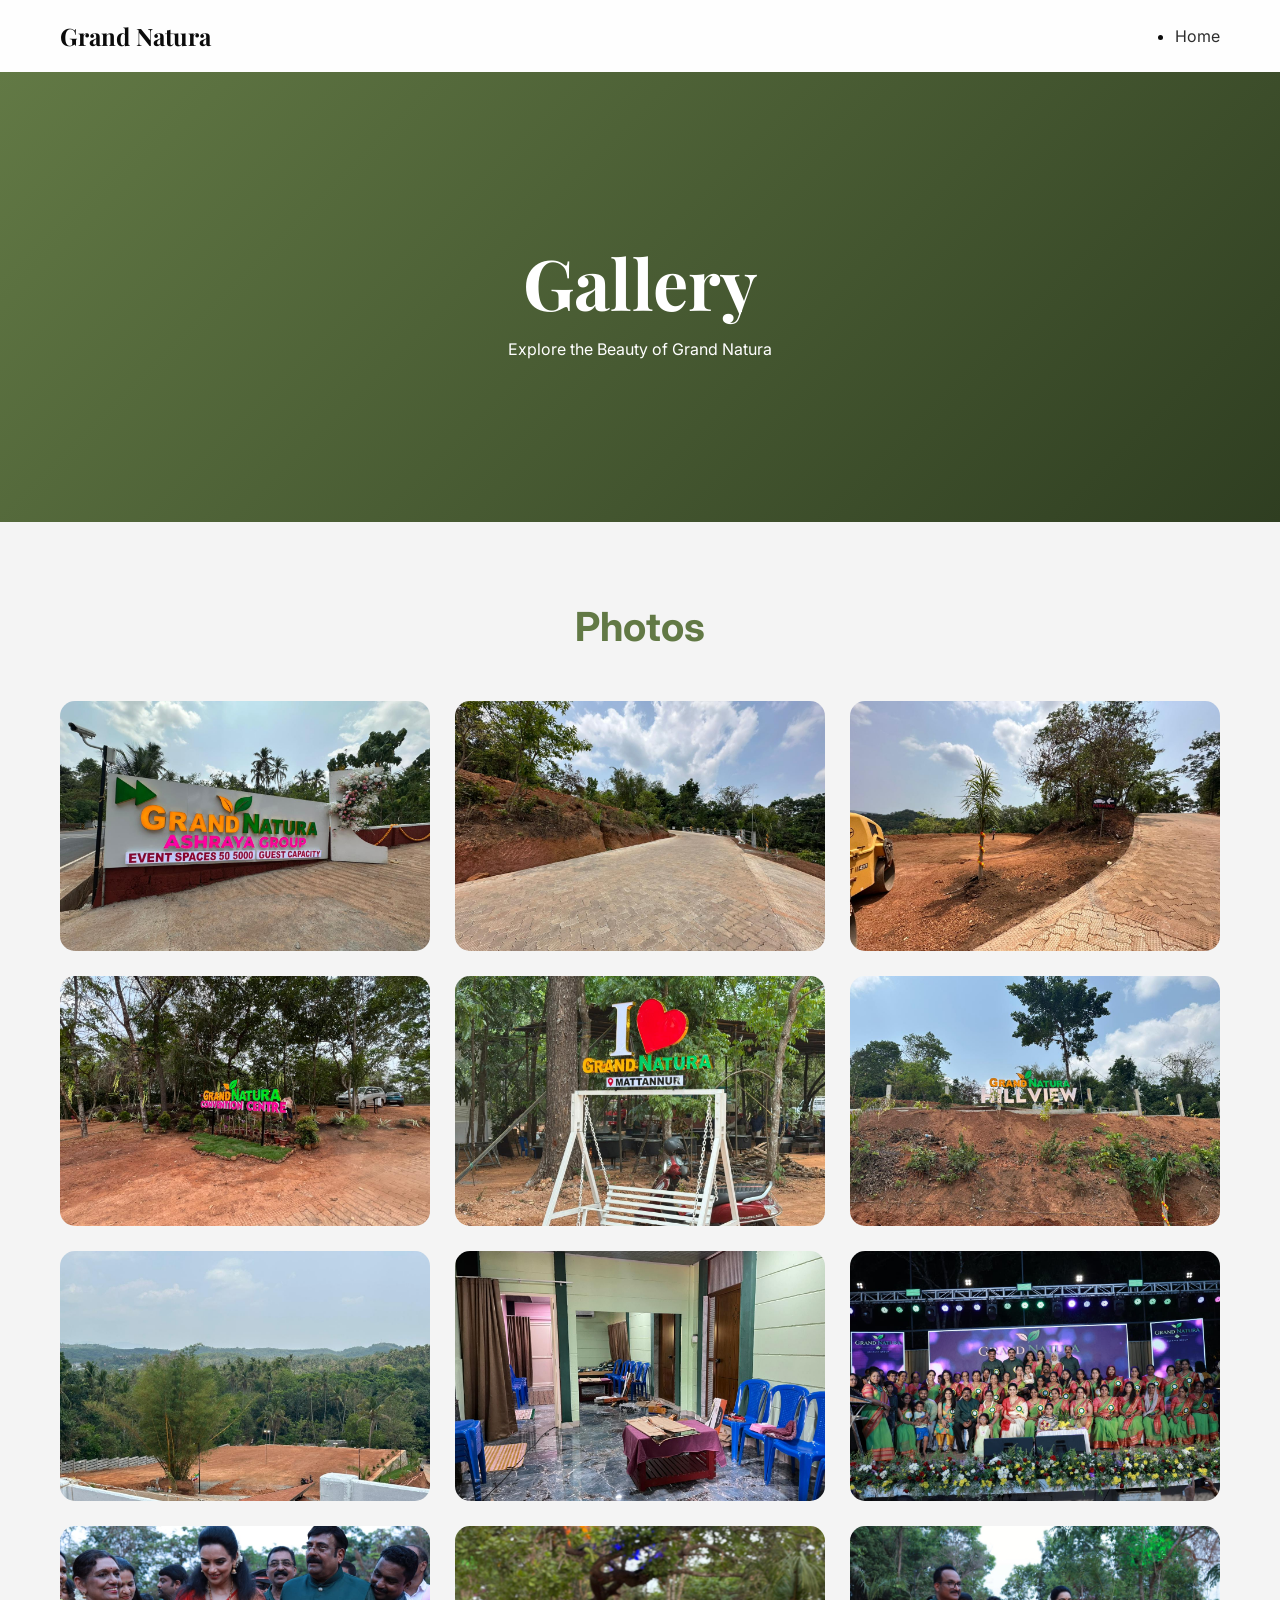
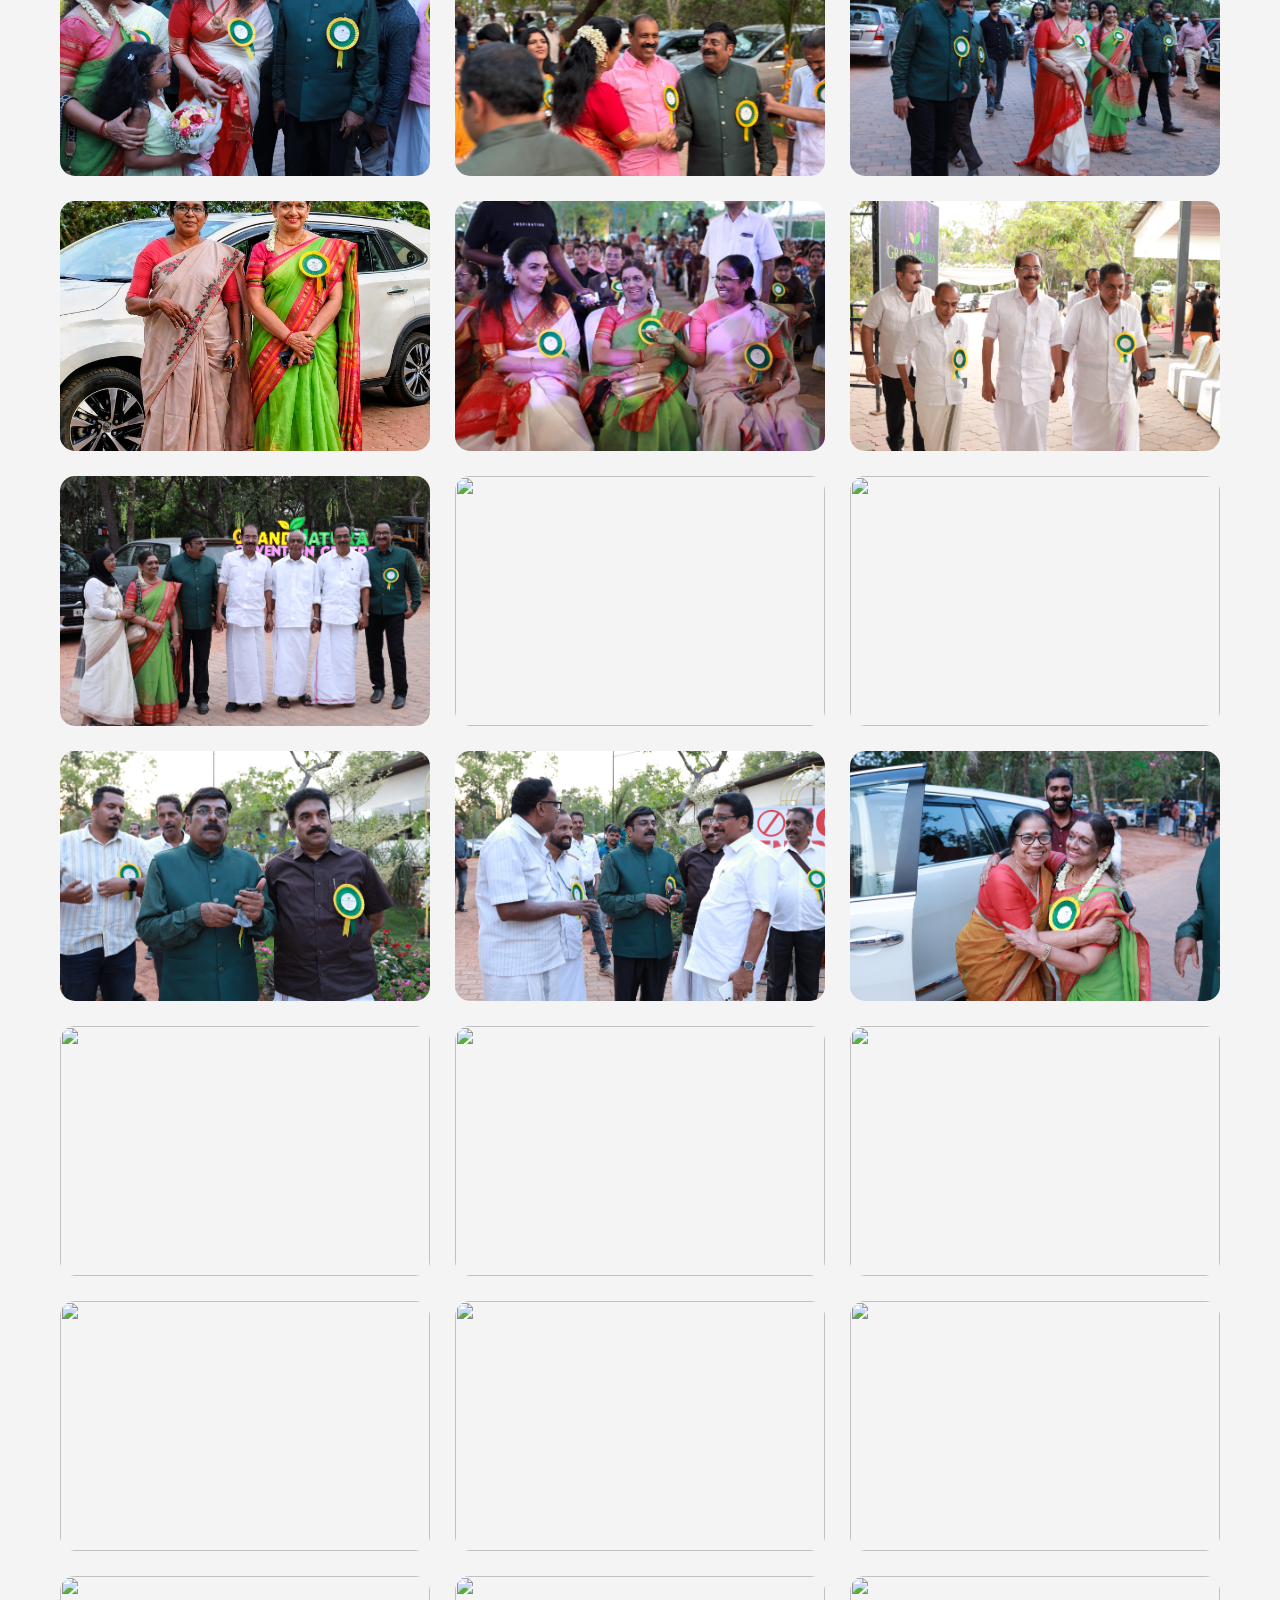
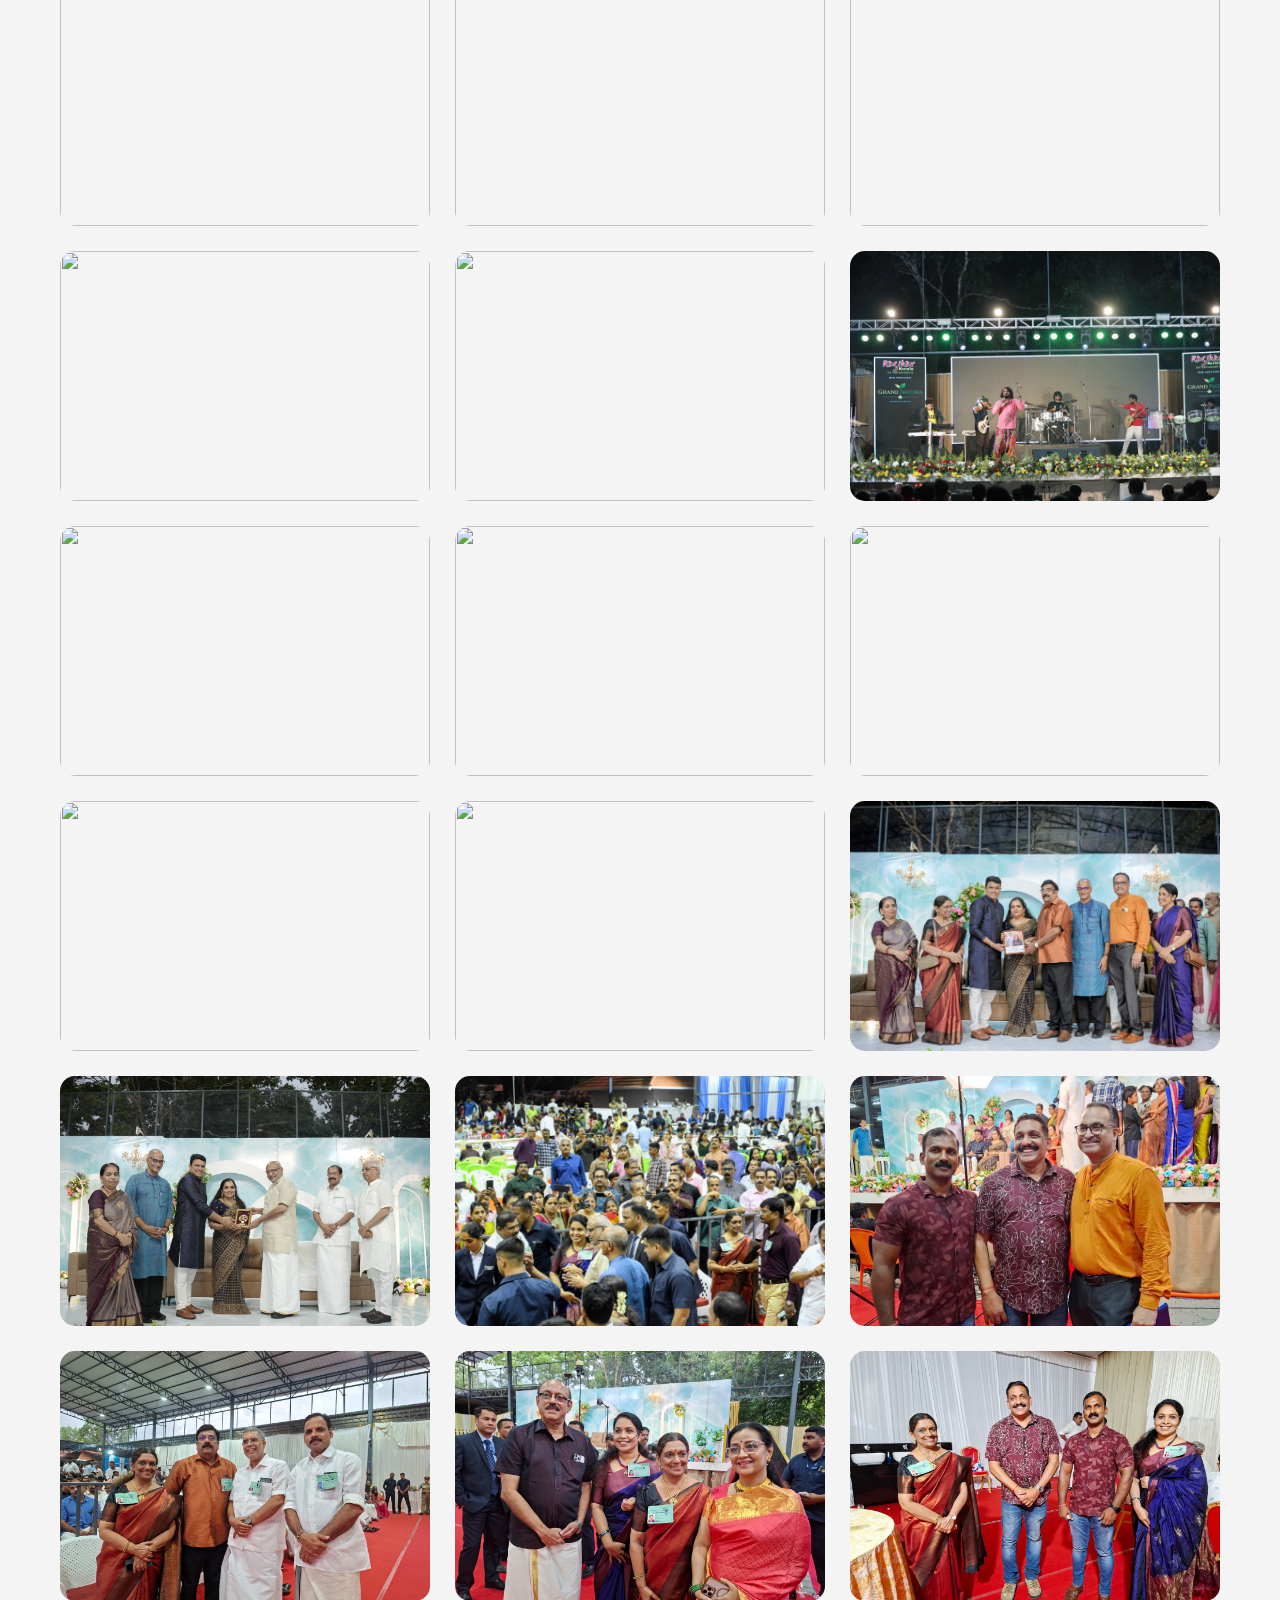
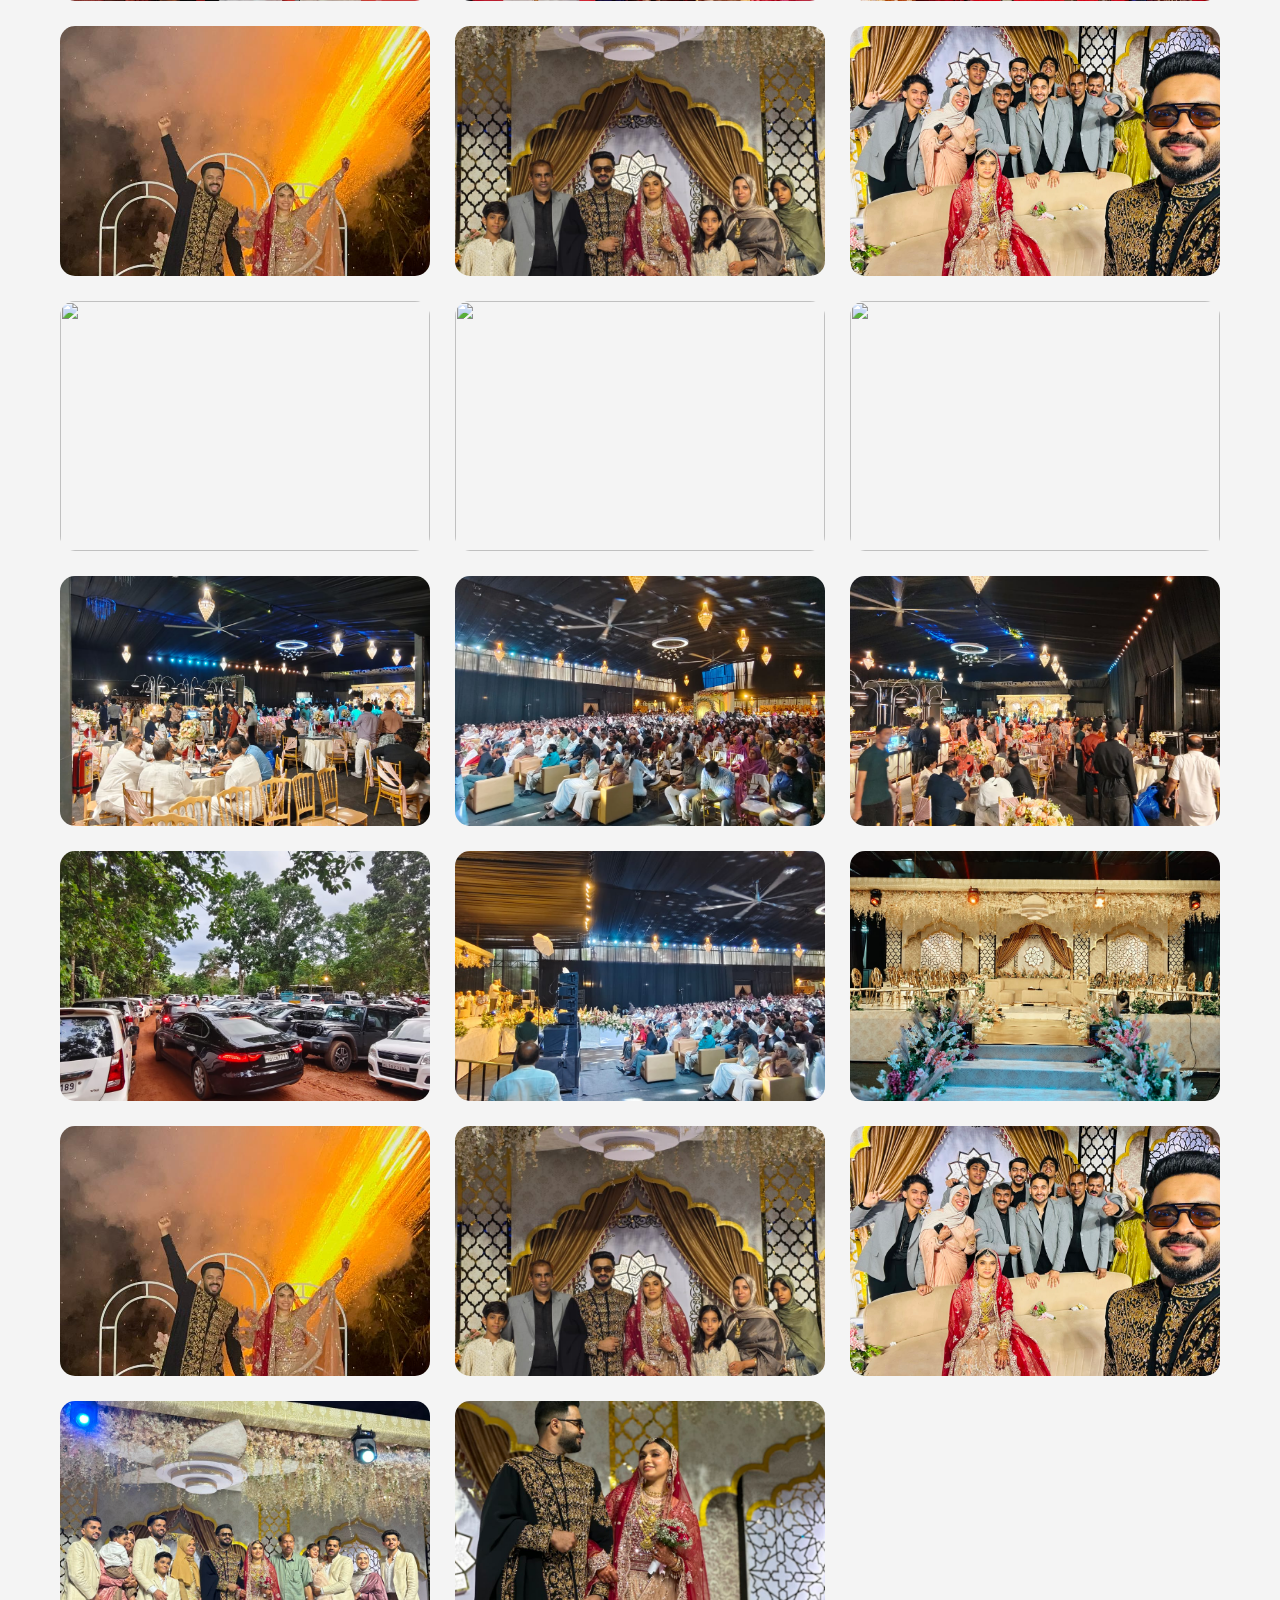
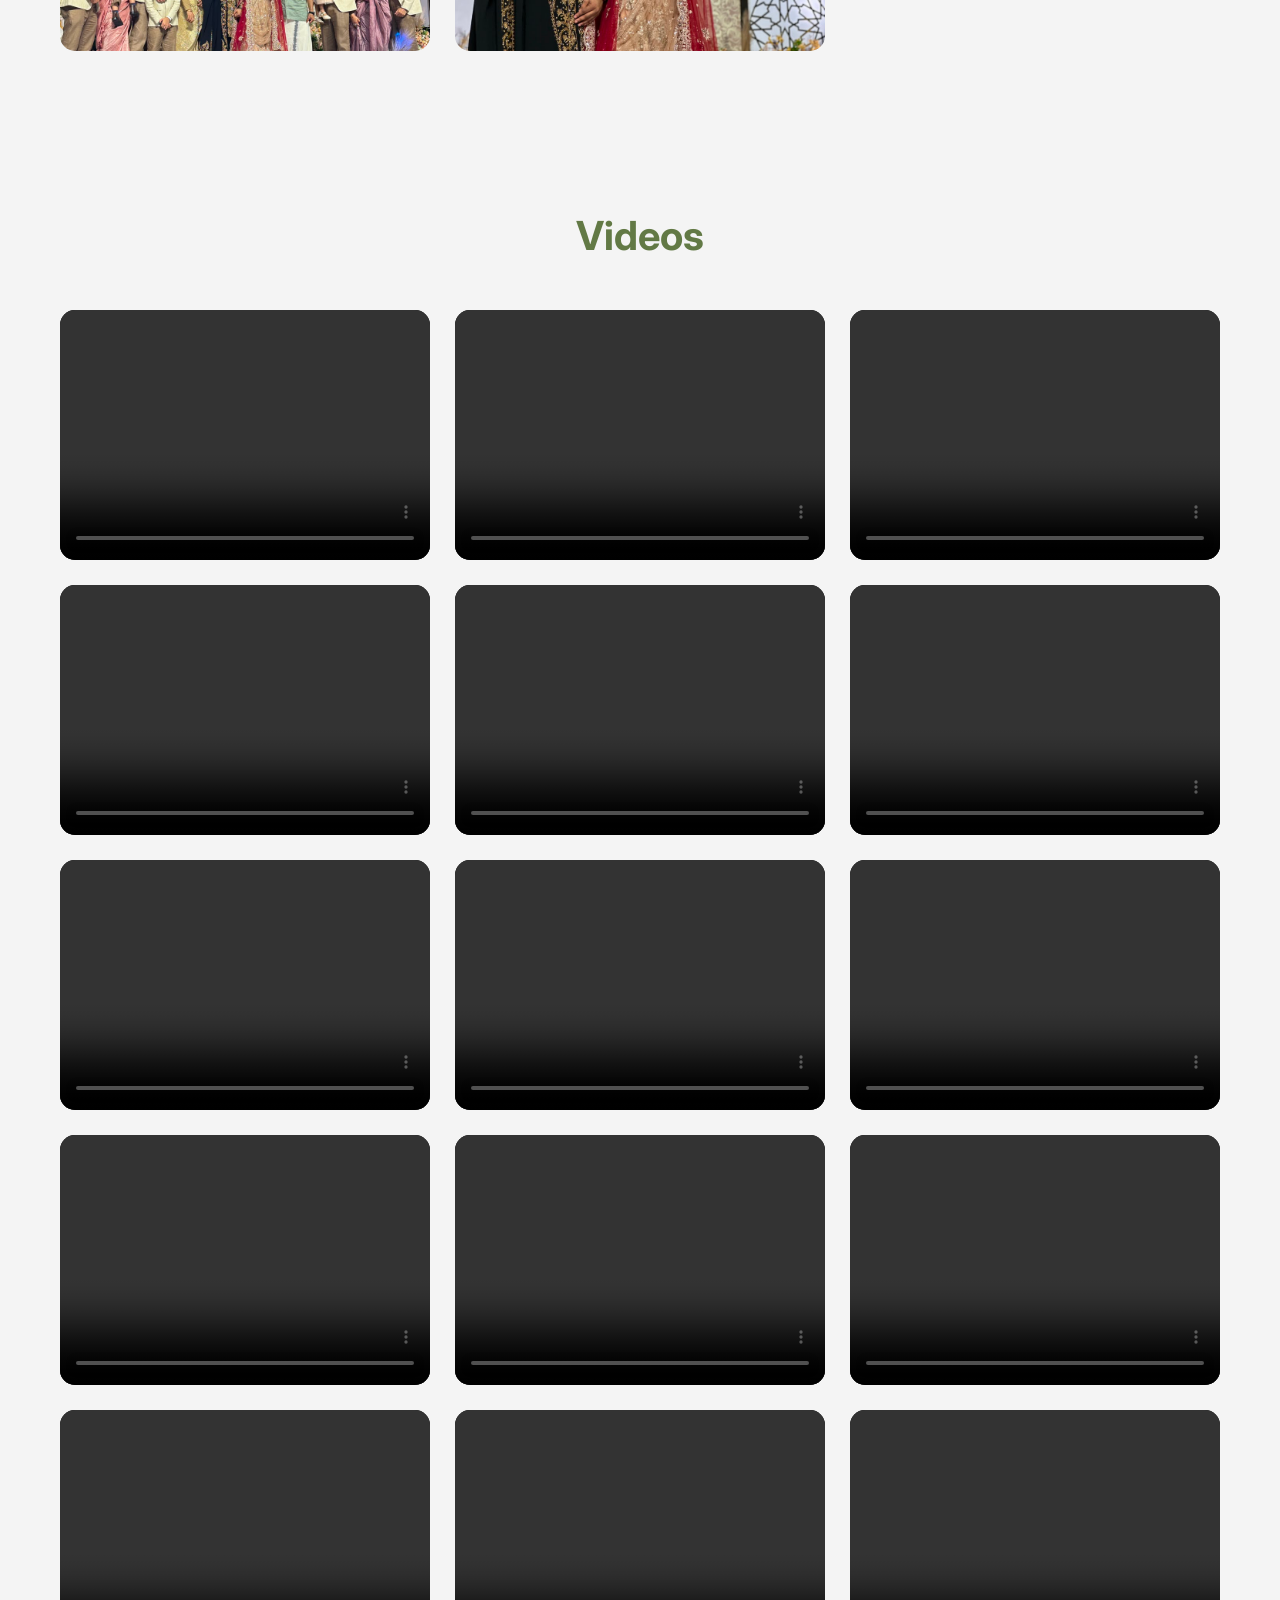
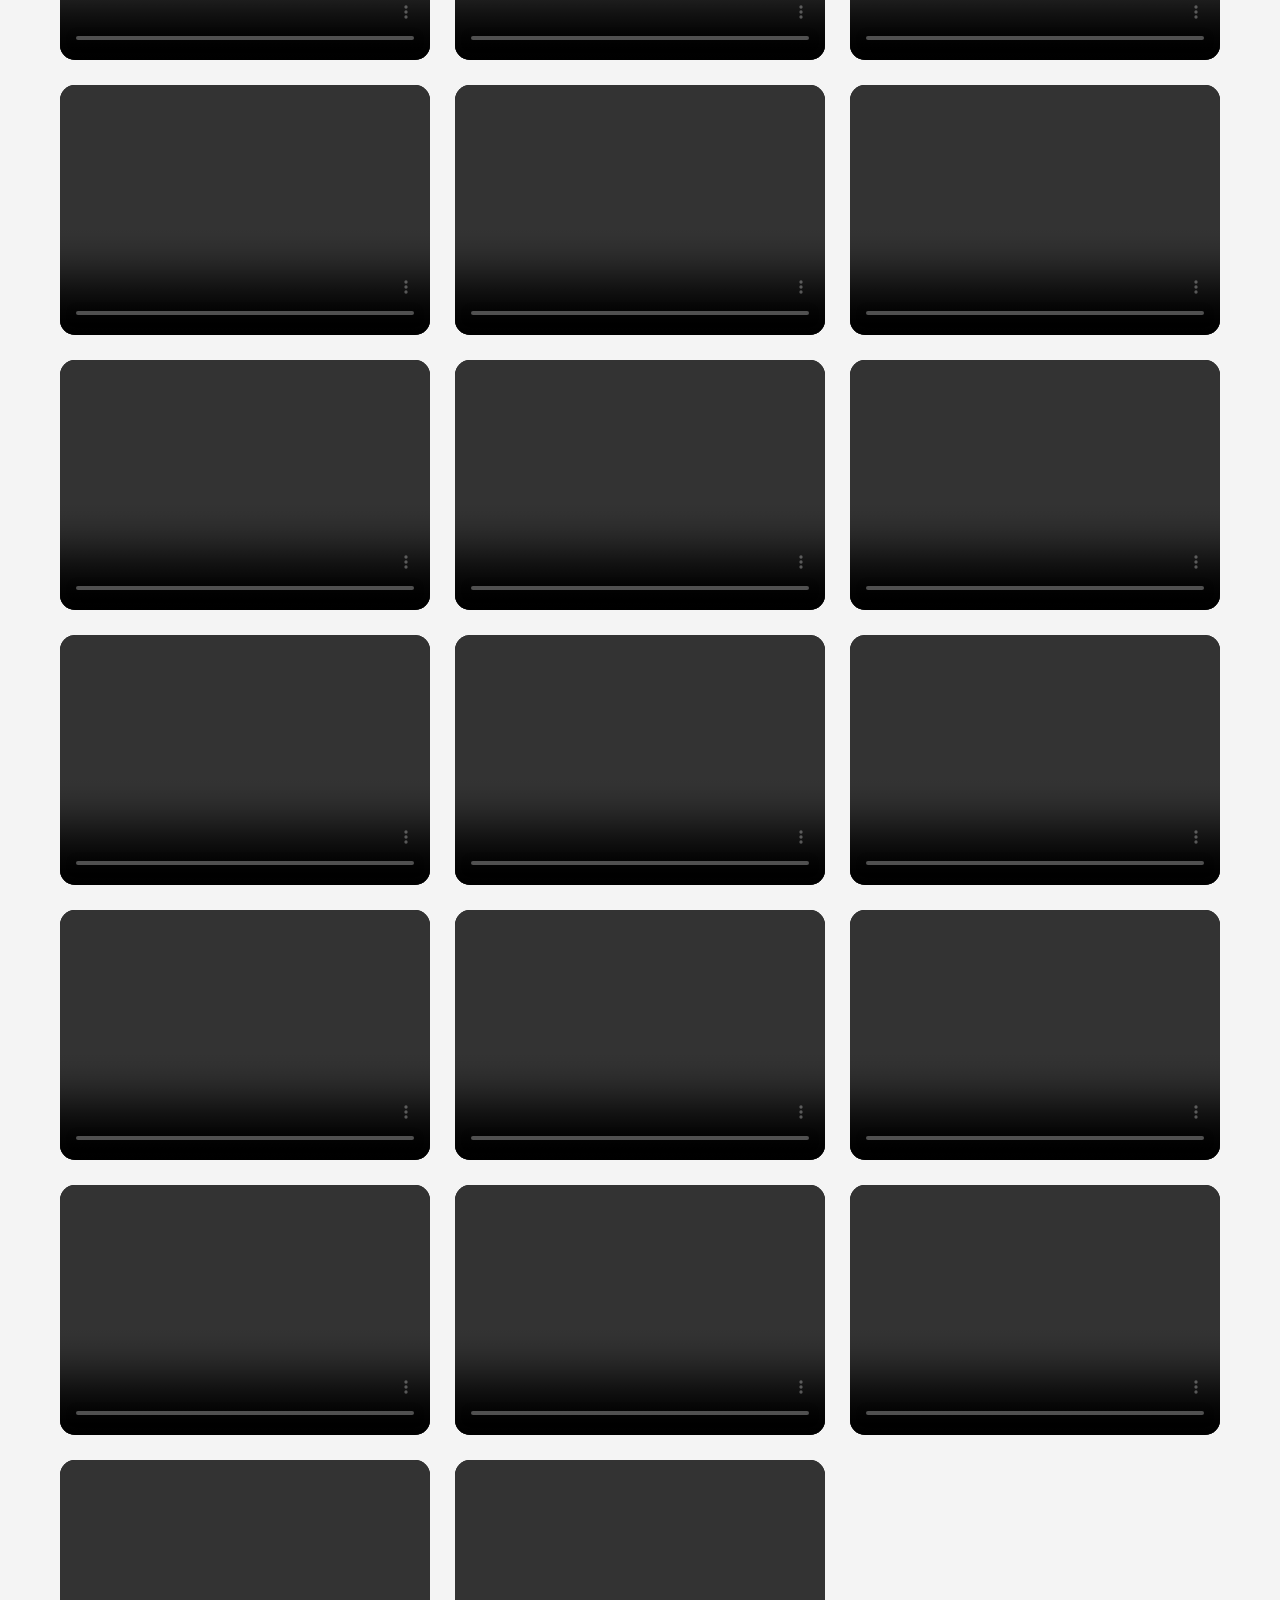
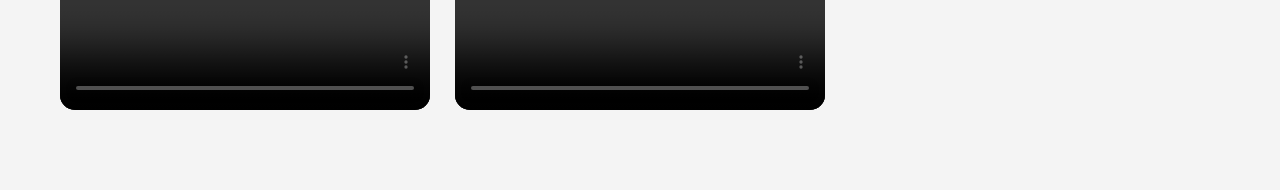
==== commit 51d46848: "Update Gallery.html" ====
--- a/Gallery.html
+++ b/Gallery.html
@@ -77,6 +77,9 @@
     <img src="S5.jpeg" onclick="openLightbox(this)">
     <img src="S6.jpeg" onclick="openLightbox(this)">
     <img src="S7.jpeg" onclick="openLightbox(this)">
+    <img src="U1.jpeg" onclick="openLightbox(this)">
+    <img src="U2.jpeg" onclick="openLightbox(this)">
+    <img src="U3.jpeg" onclick="openLightbox(this)">
     <img src="S2.JPG" onclick="openLightbox(this)">
     <img src="S1.JPG" onclick="openLightbox(this)">
     <img src="S5.JPG" onclick="openLightbox(this)">
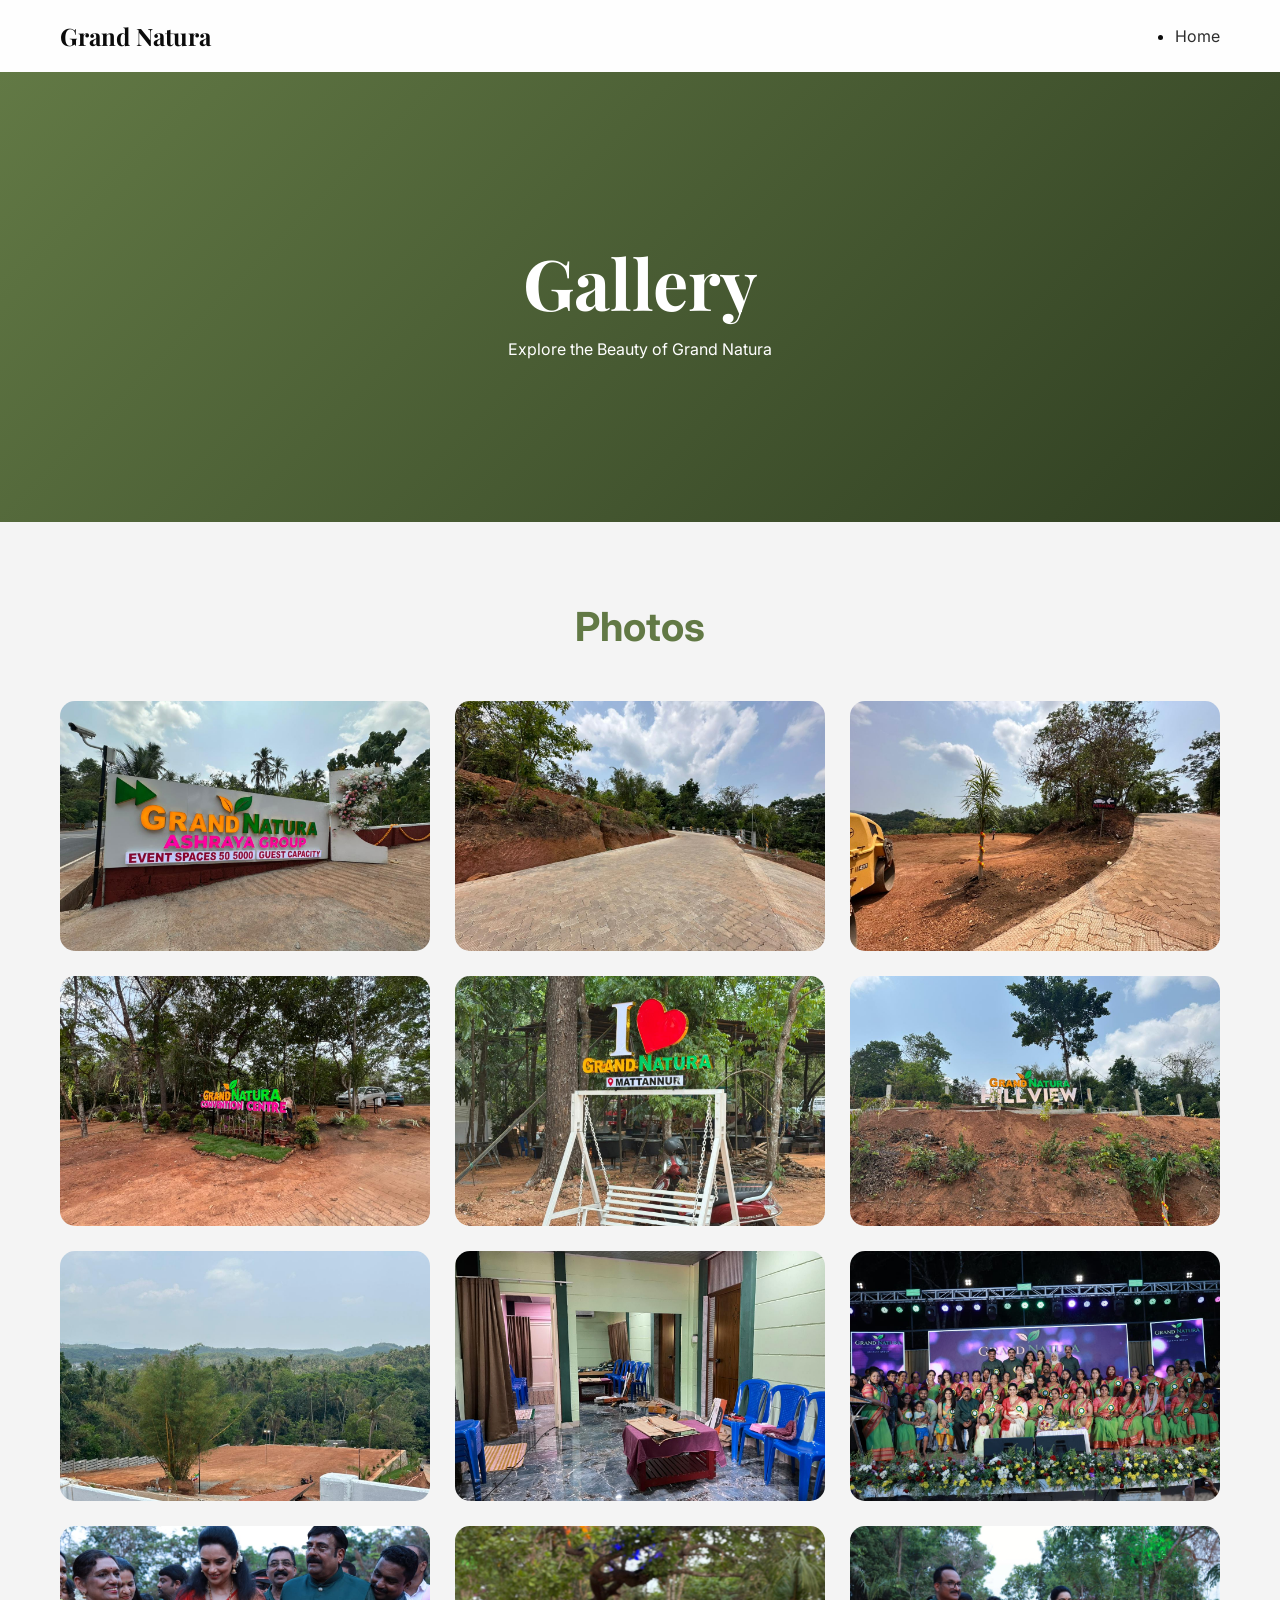
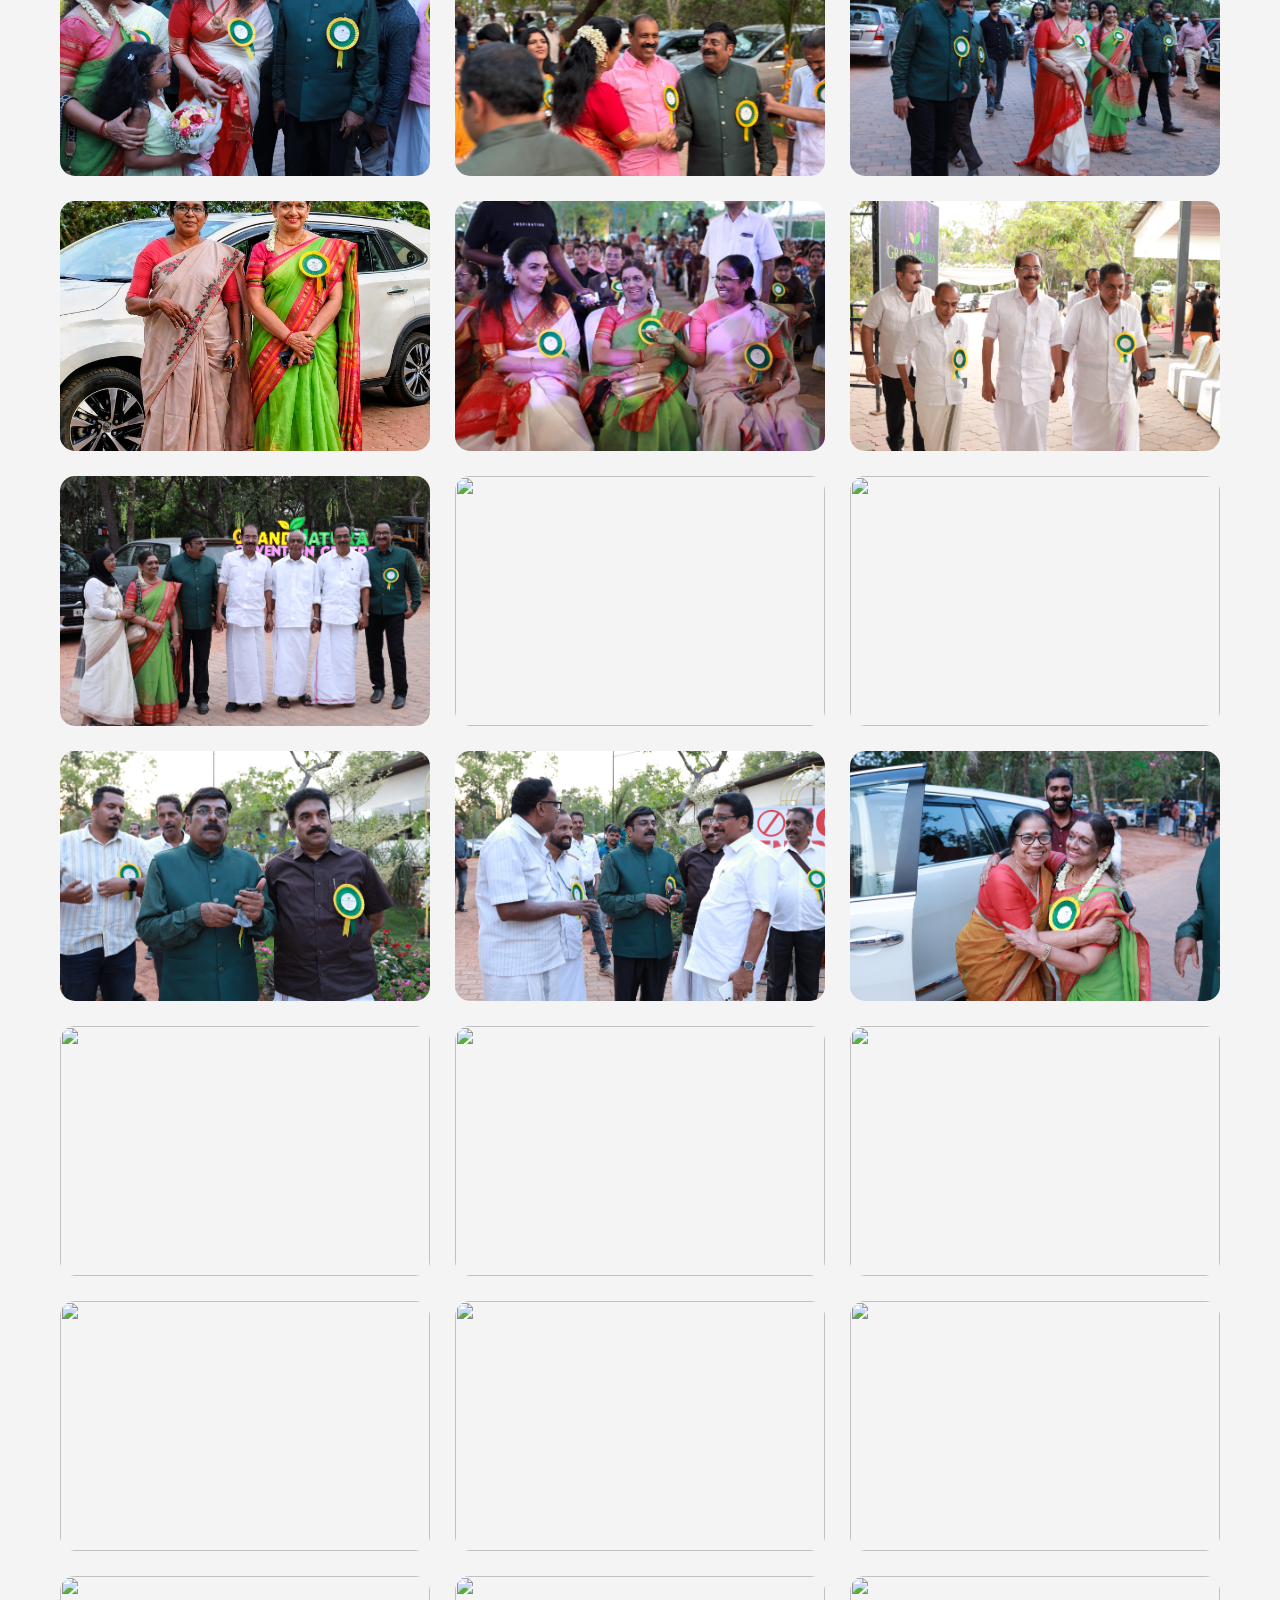
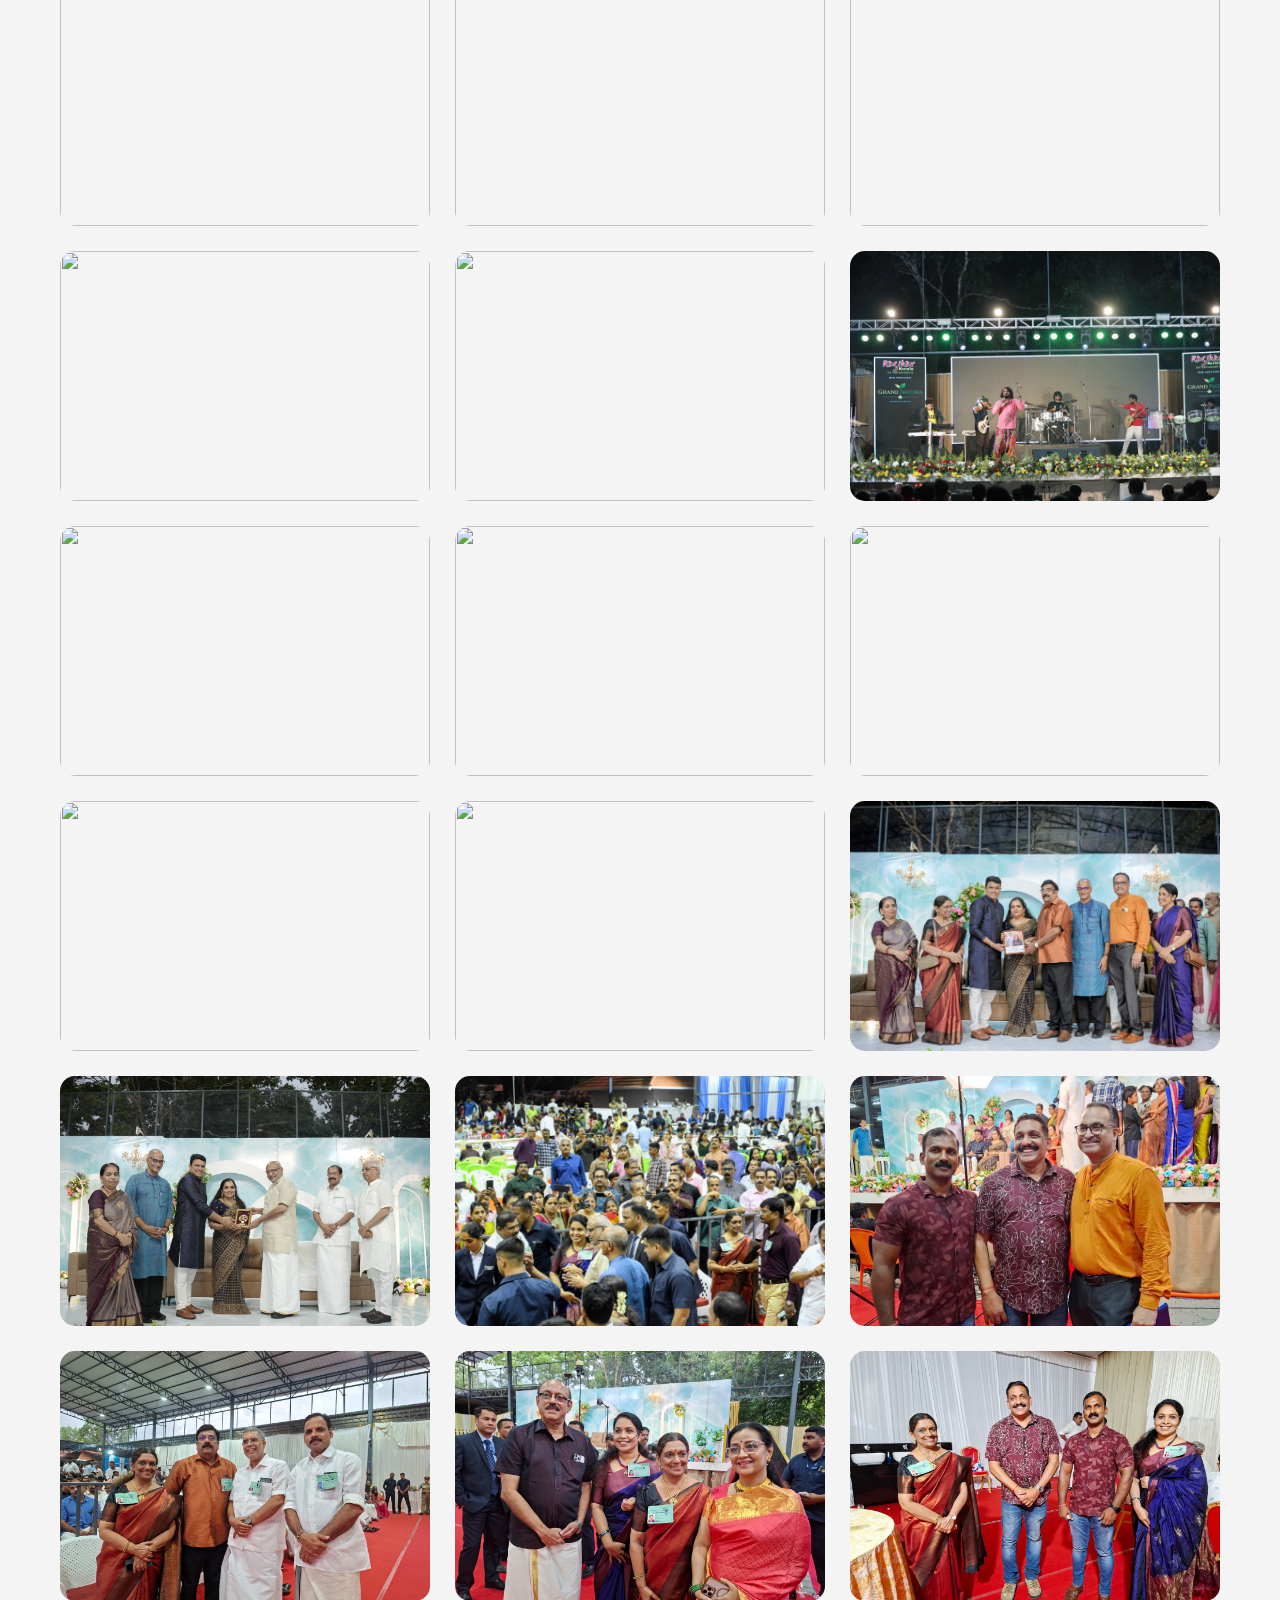
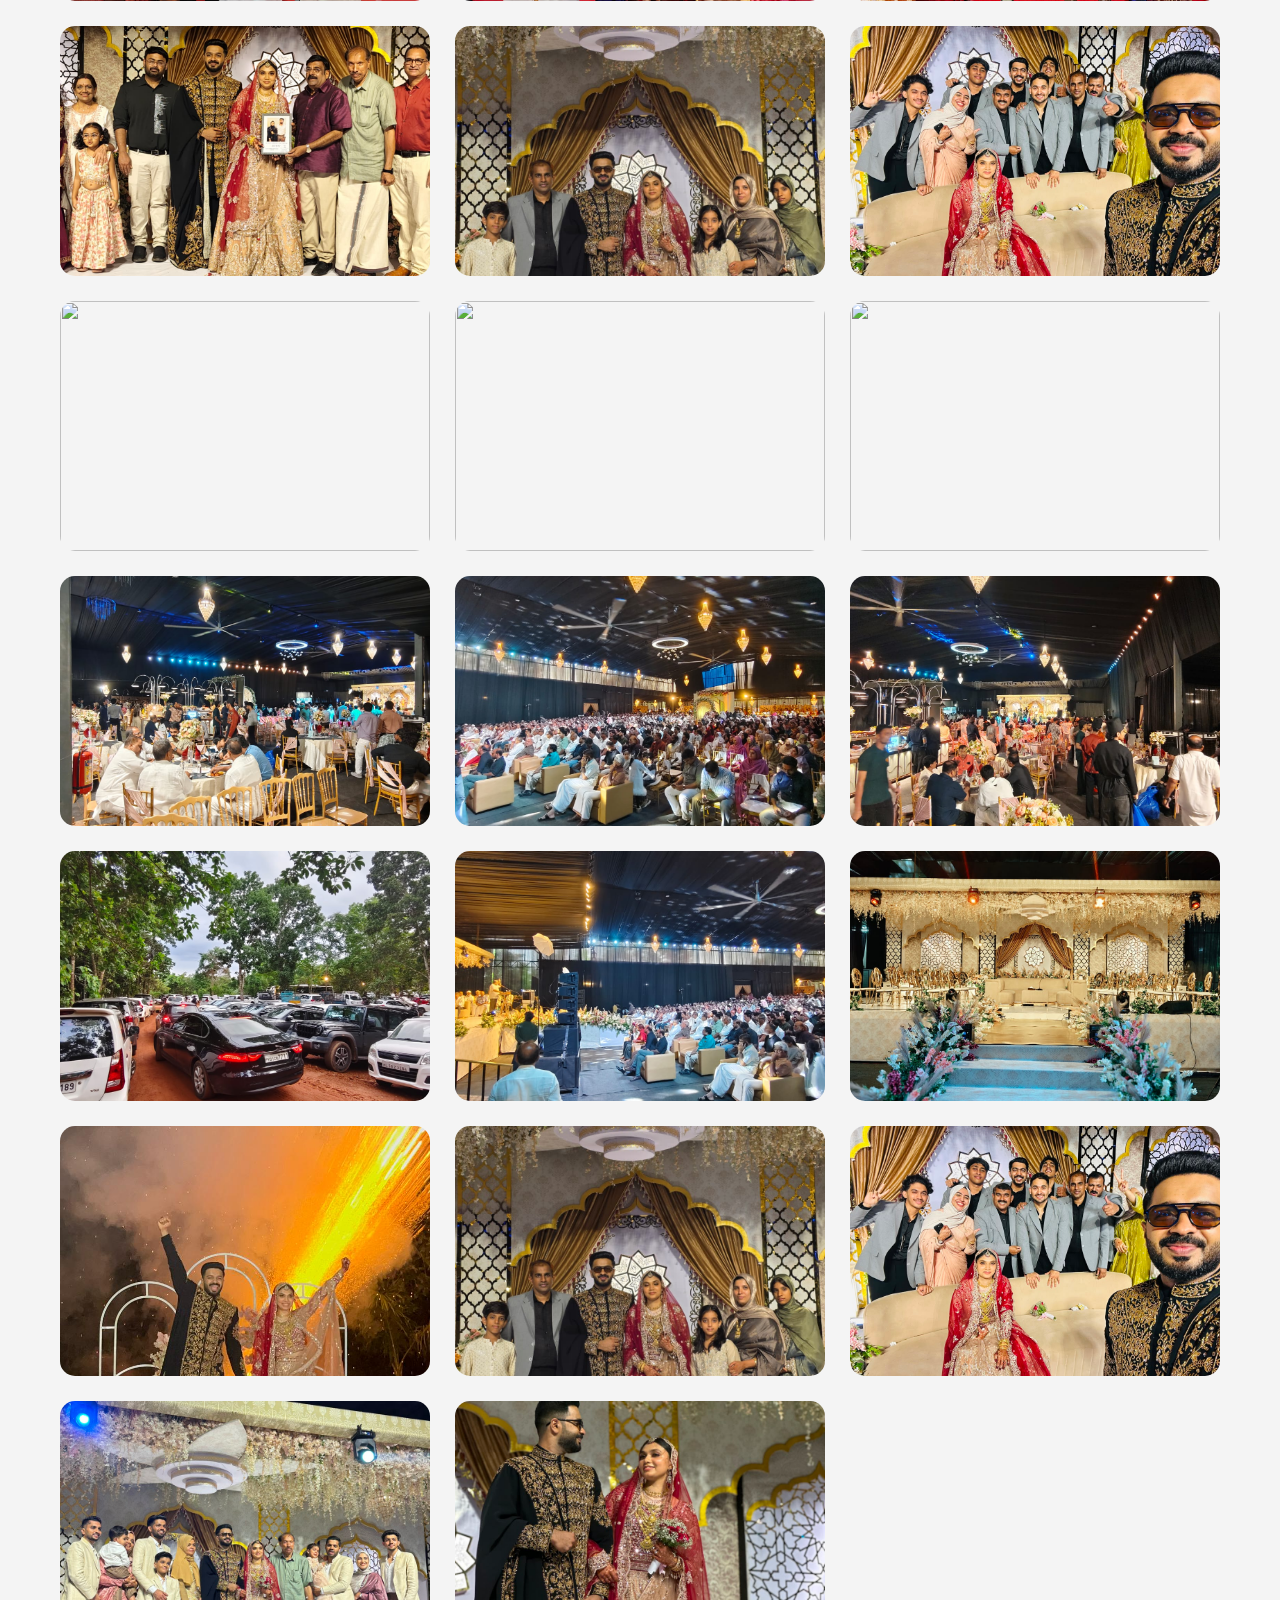
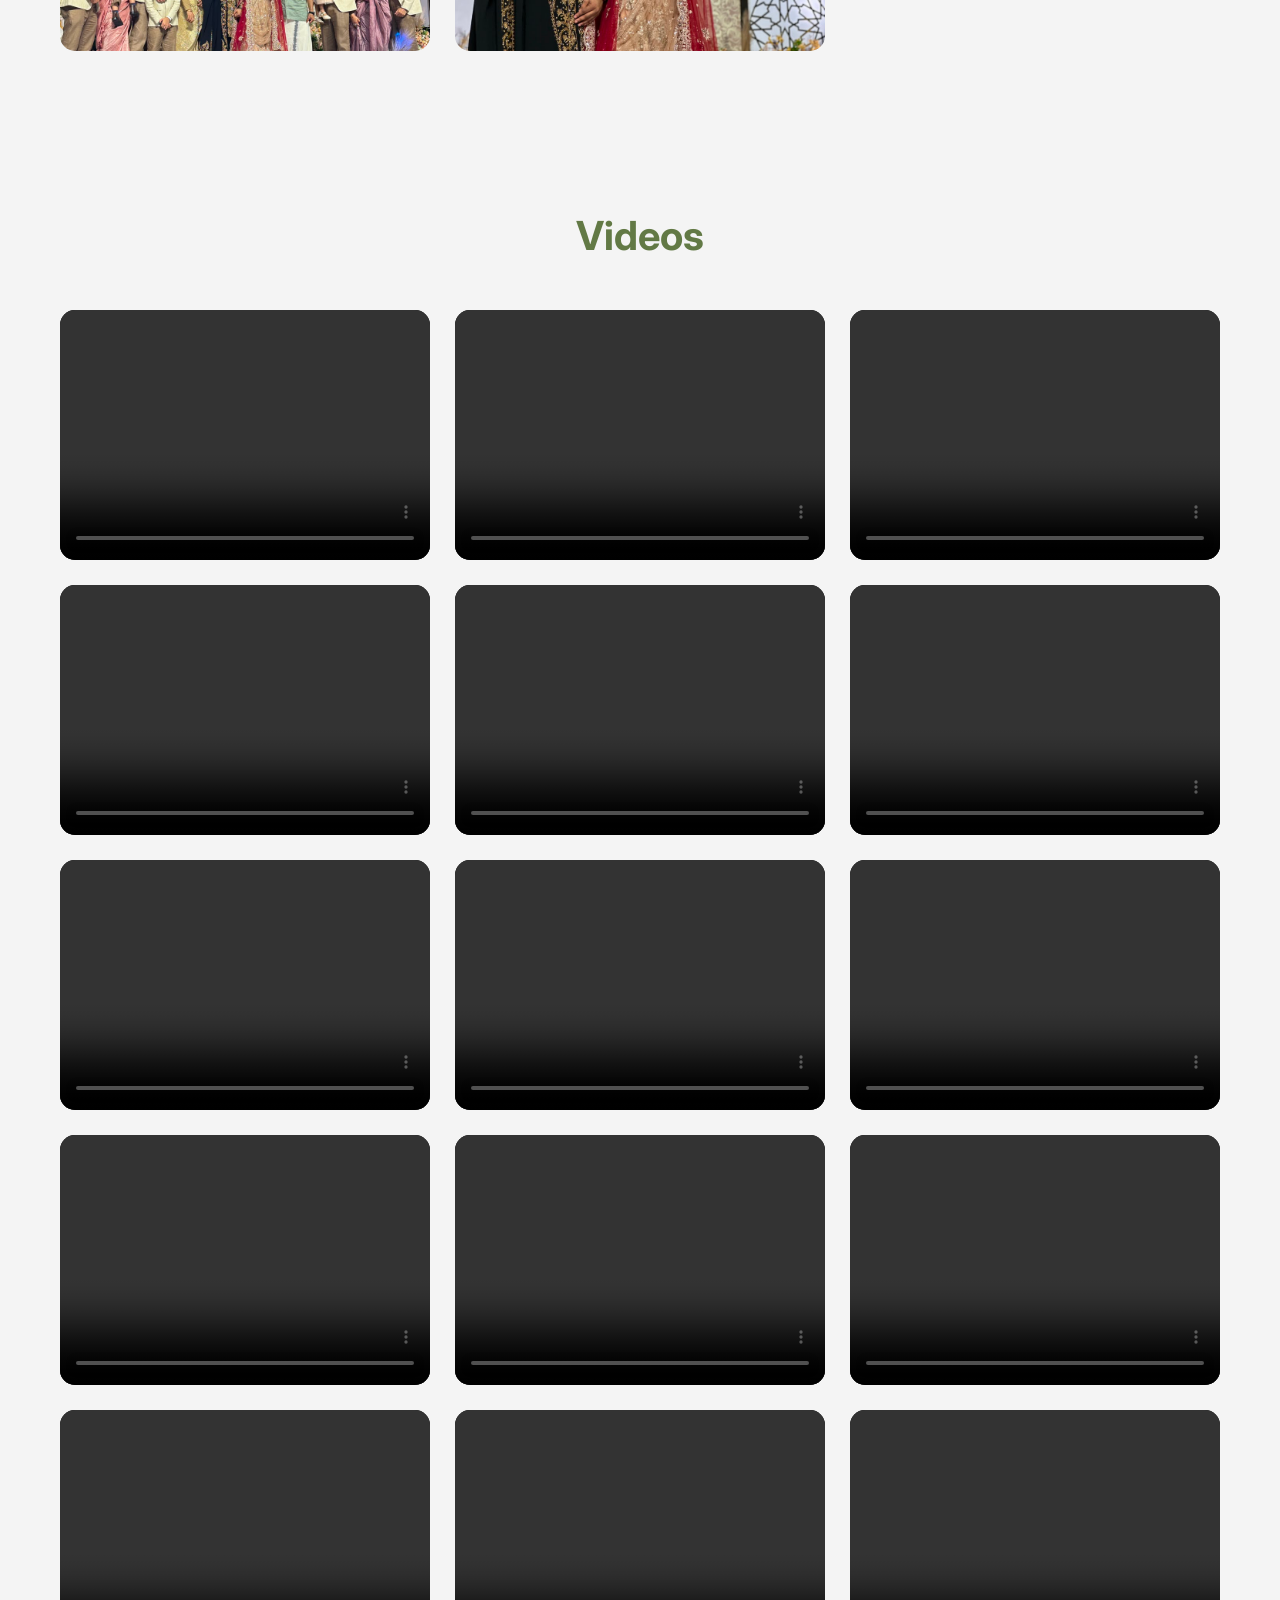
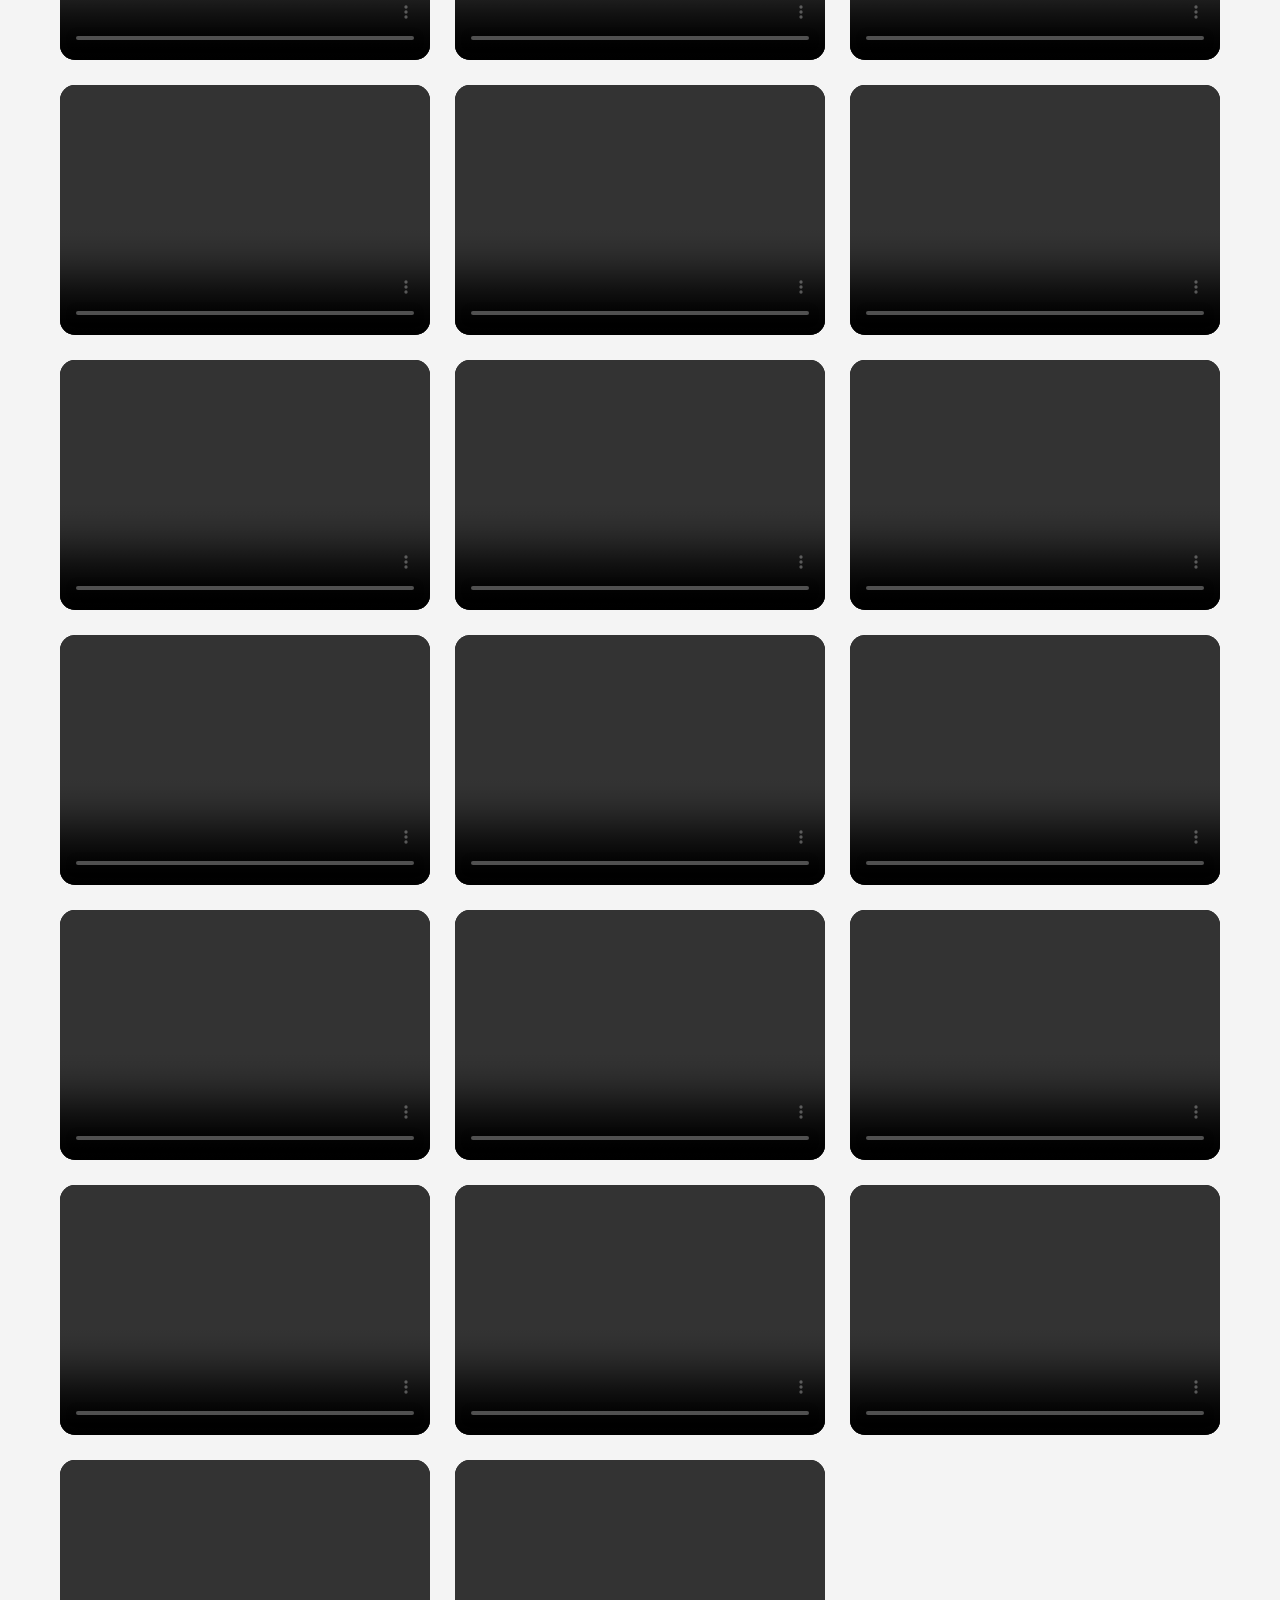
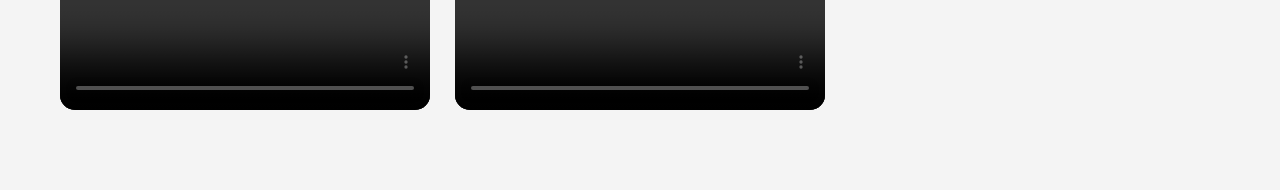
==== commit b8794f5d: "Update Gallery.html" ====
--- a/Gallery.html
+++ b/Gallery.html
@@ -77,7 +77,7 @@
     <img src="S5.jpeg" onclick="openLightbox(this)">
     <img src="S6.jpeg" onclick="openLightbox(this)">
     <img src="S7.jpeg" onclick="openLightbox(this)">
-    <img src="U1.jpeg" onclick="openLightbox(this)">
+    <img src="L4.jpeg" onclick="openLightbox(this)">
     <img src="U2.jpeg" onclick="openLightbox(this)">
     <img src="U3.jpeg" onclick="openLightbox(this)">
     <img src="S2.JPG" onclick="openLightbox(this)">
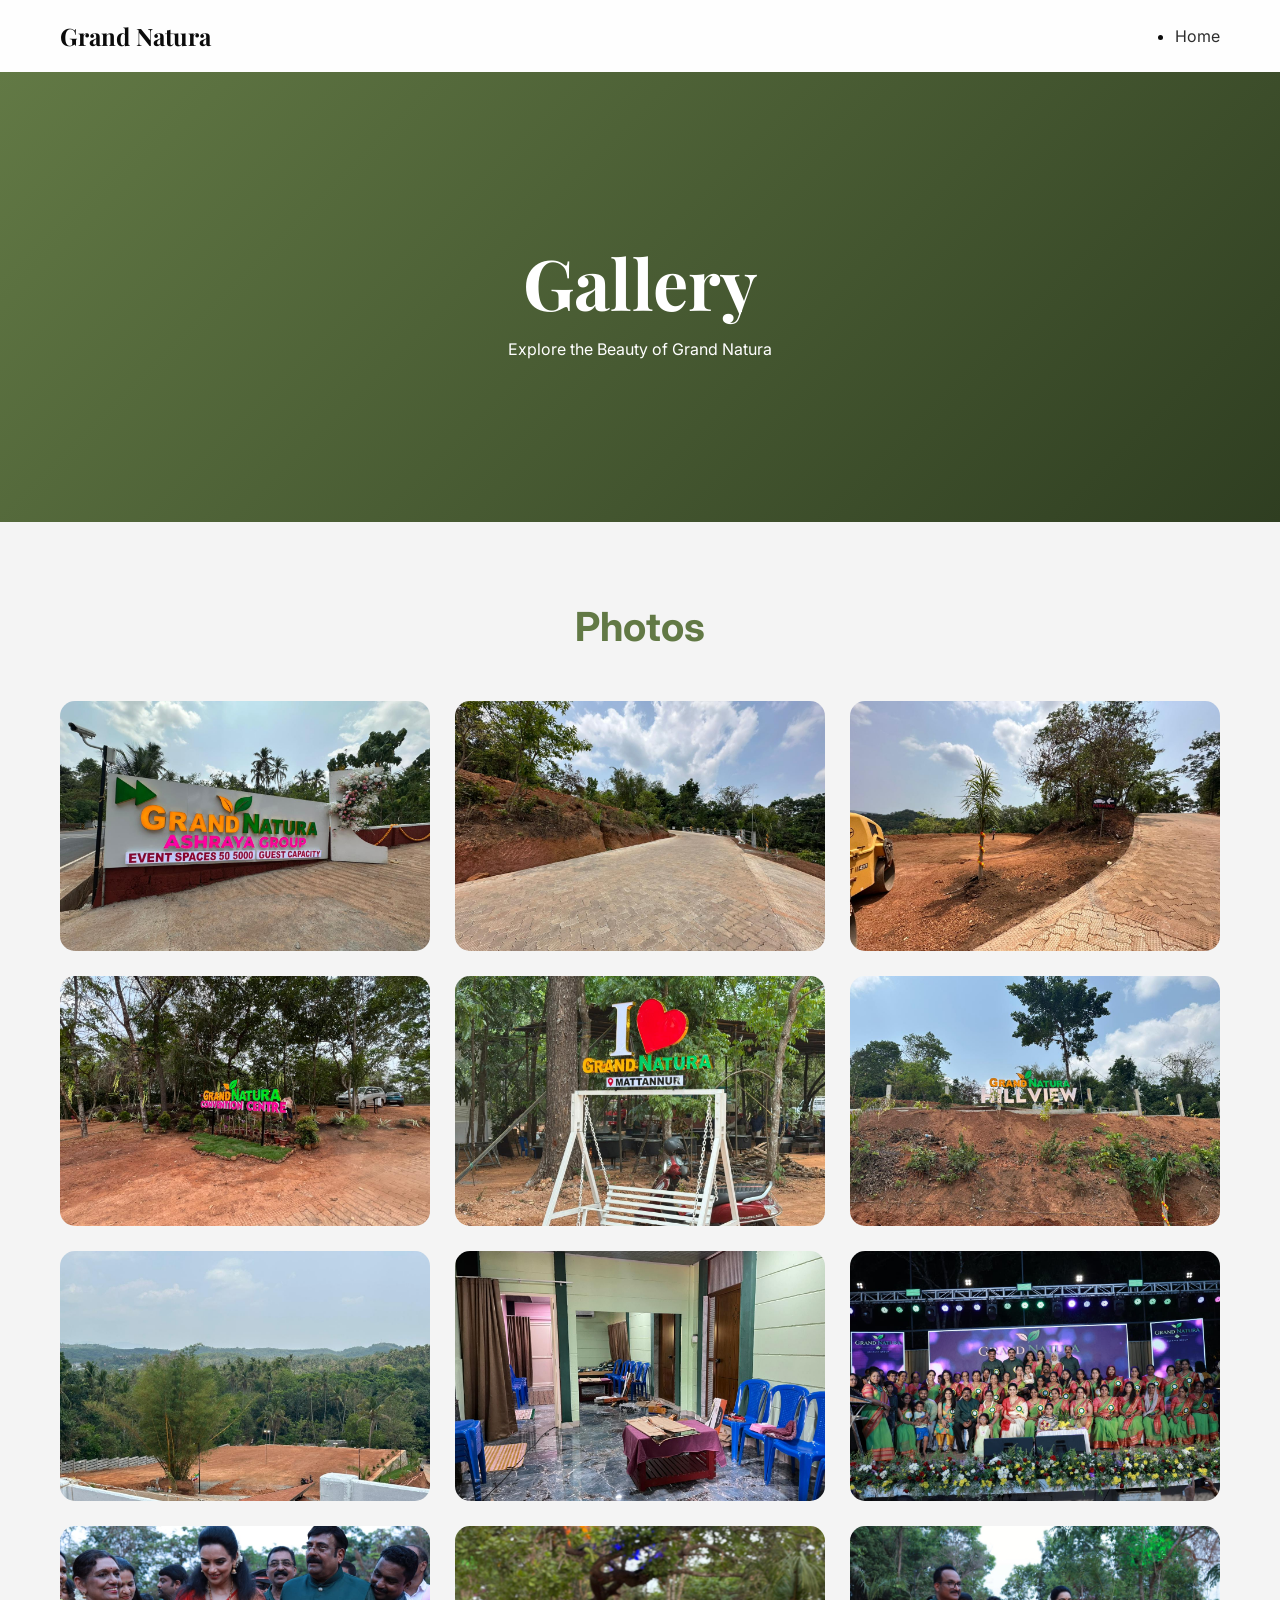
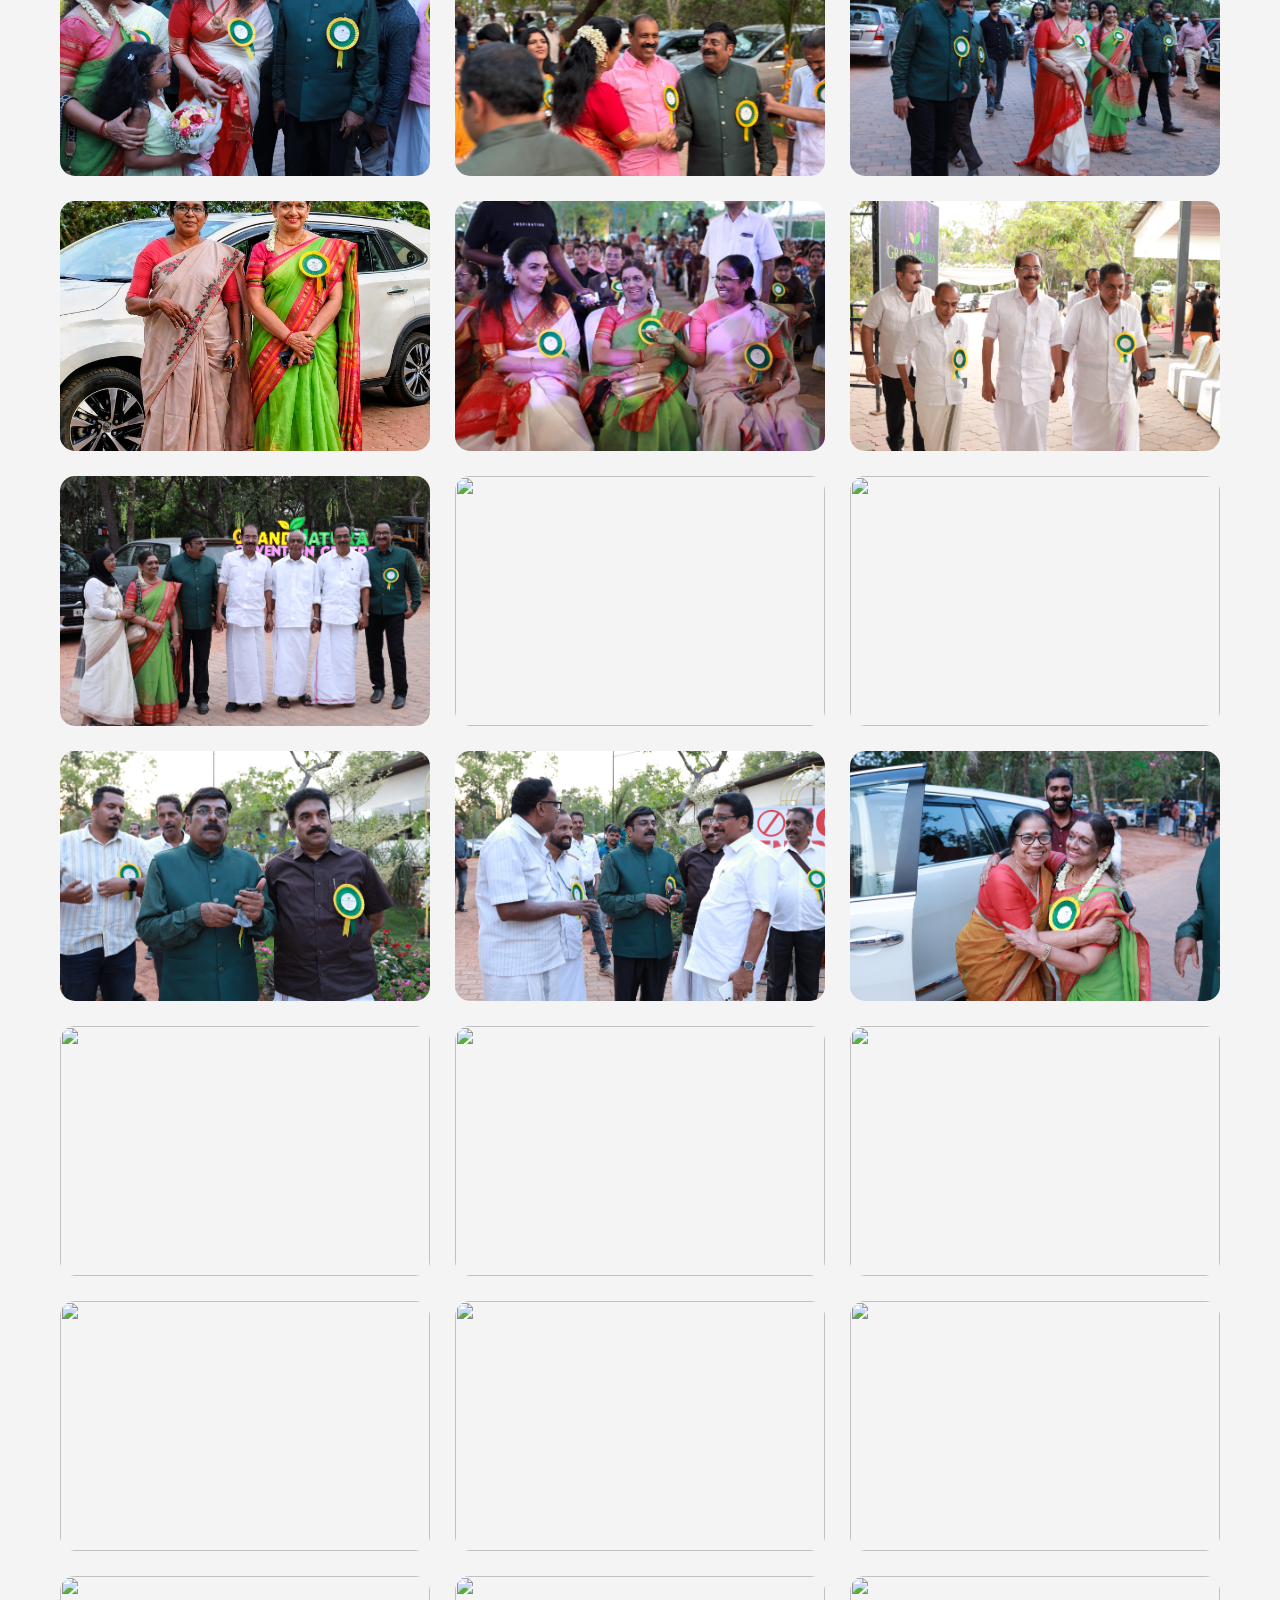
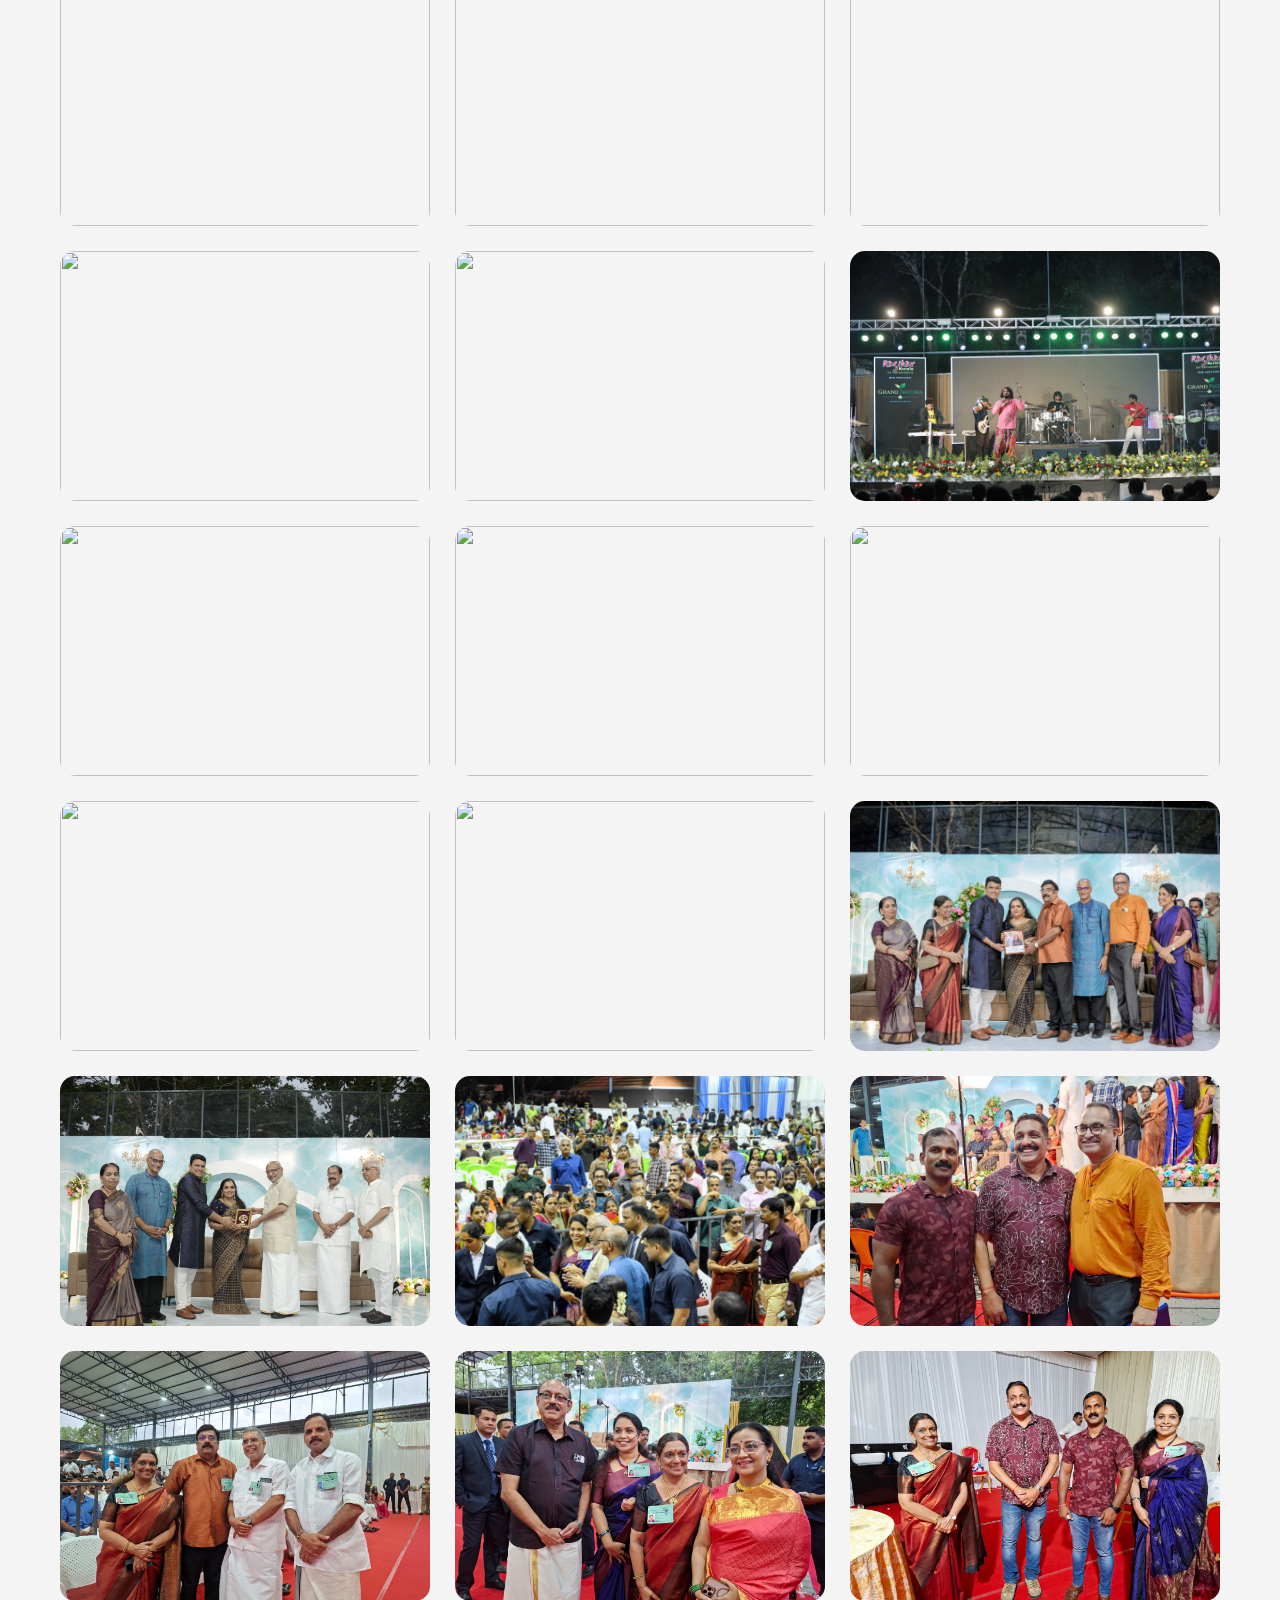
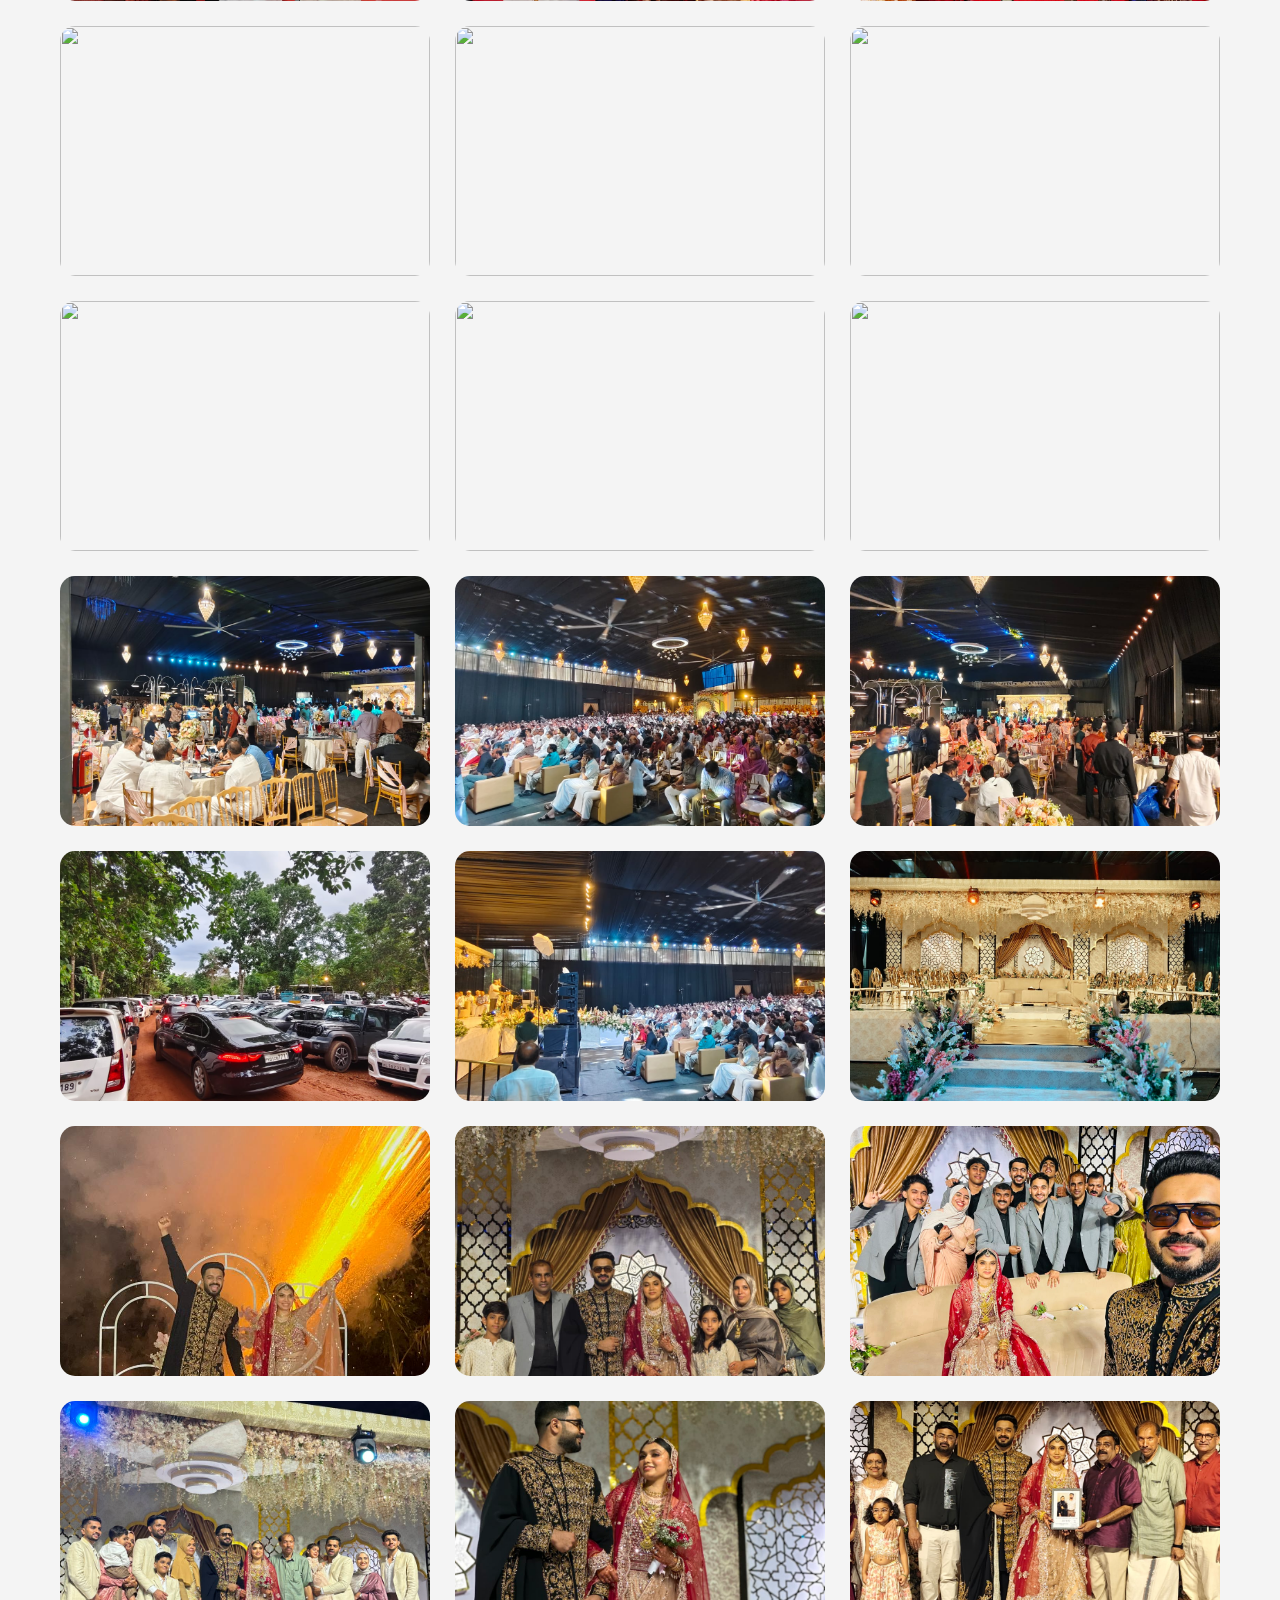
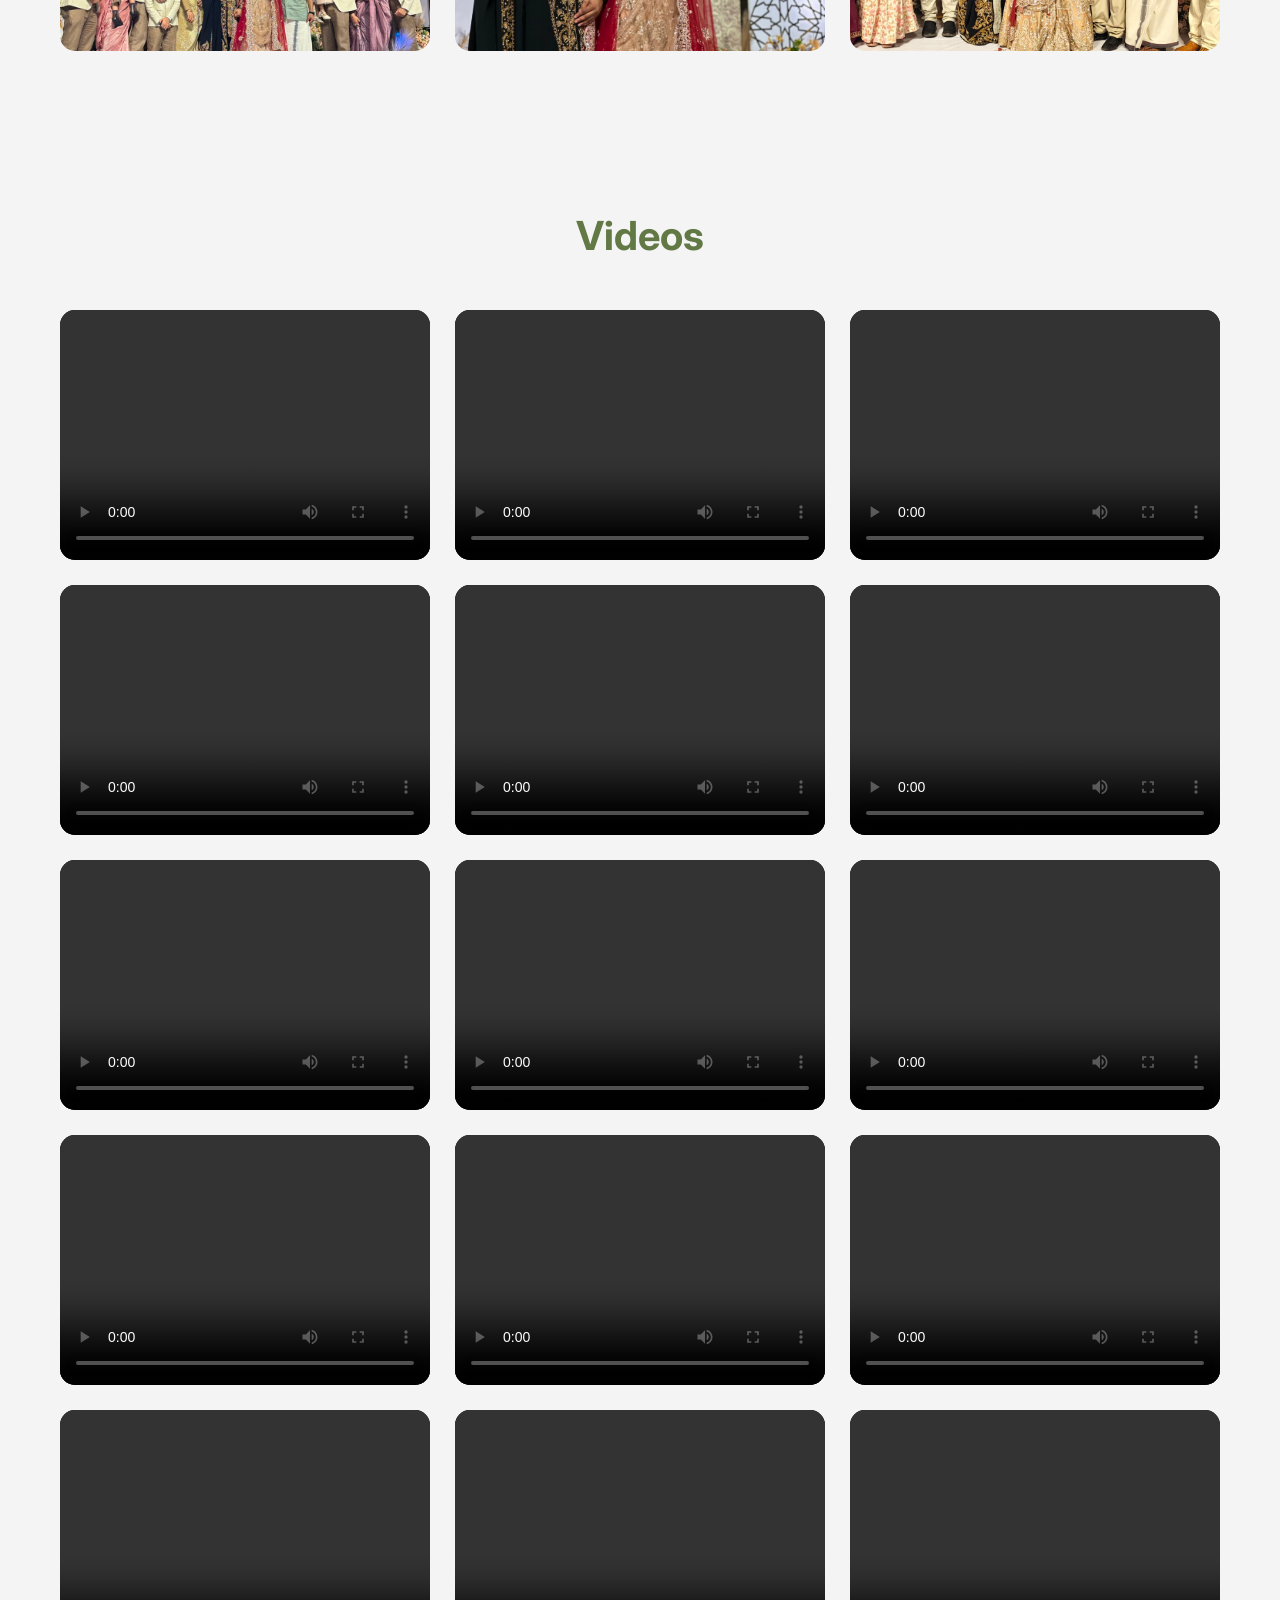
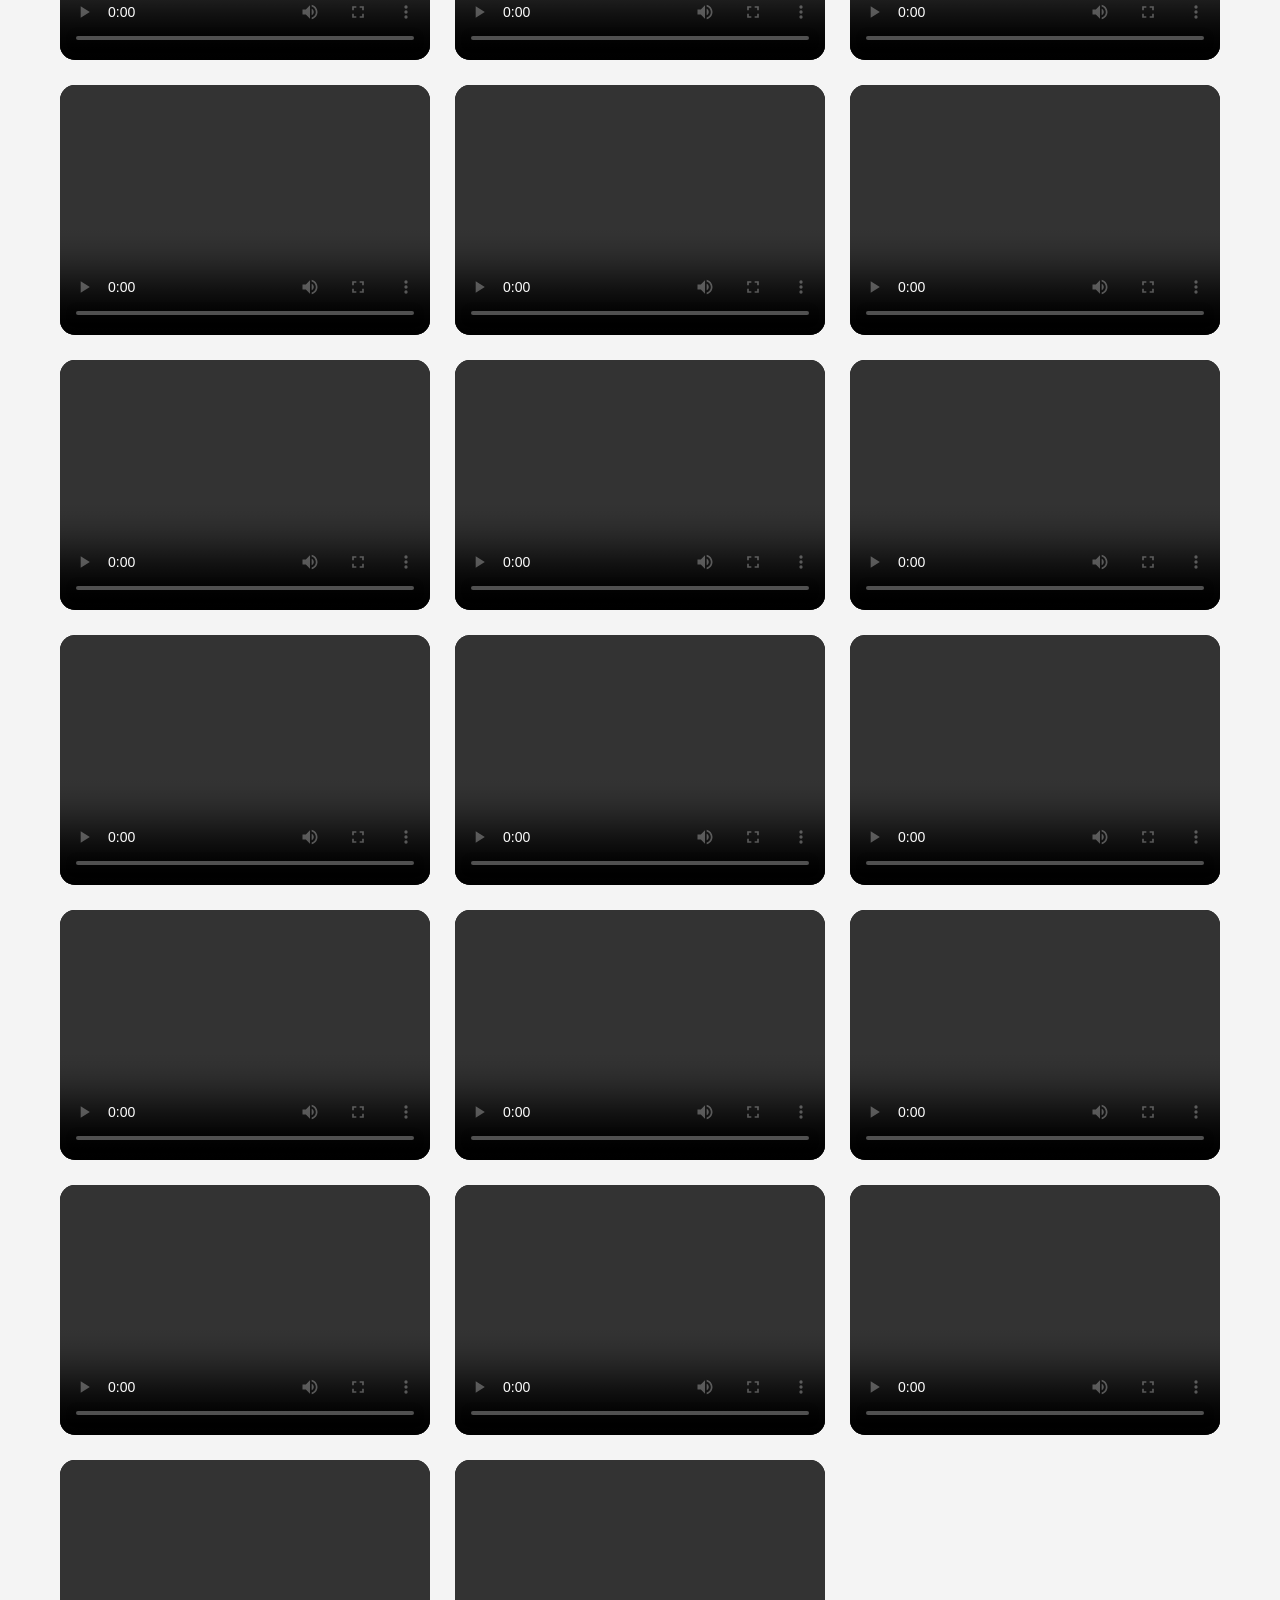
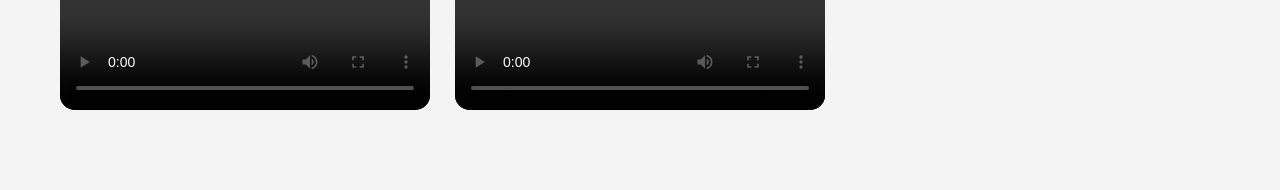
==== commit b502d9cd: "Update Gallery.html" ====
--- a/Gallery.html
+++ b/Gallery.html
@@ -77,9 +77,9 @@
     <img src="S5.jpeg" onclick="openLightbox(this)">
     <img src="S6.jpeg" onclick="openLightbox(this)">
     <img src="S7.jpeg" onclick="openLightbox(this)">
-    <img src="L4.jpeg" onclick="openLightbox(this)">
-    <img src="U2.jpeg" onclick="openLightbox(this)">
-    <img src="U3.jpeg" onclick="openLightbox(this)">
+    <img src="L1.JPG" onclick="openLightbox(this)">
+    <img src="L2.JPG" onclick="openLightbox(this)">
+    <img src="L3.JPG" onclick="openLightbox(this)">
     <img src="S2.JPG" onclick="openLightbox(this)">
     <img src="S1.JPG" onclick="openLightbox(this)">
     <img src="S5.JPG" onclick="openLightbox(this)">
@@ -94,6 +94,7 @@
     <img src="U3.jpeg" onclick="openLightbox(this)">
     <img src="U4.jpeg" onclick="openLightbox(this)">
     <img src="U5.jpeg" onclick="openLightbox(this)">
+    <img src="L4.jpeg" onclick="openLightbox(this)">
     
     
 
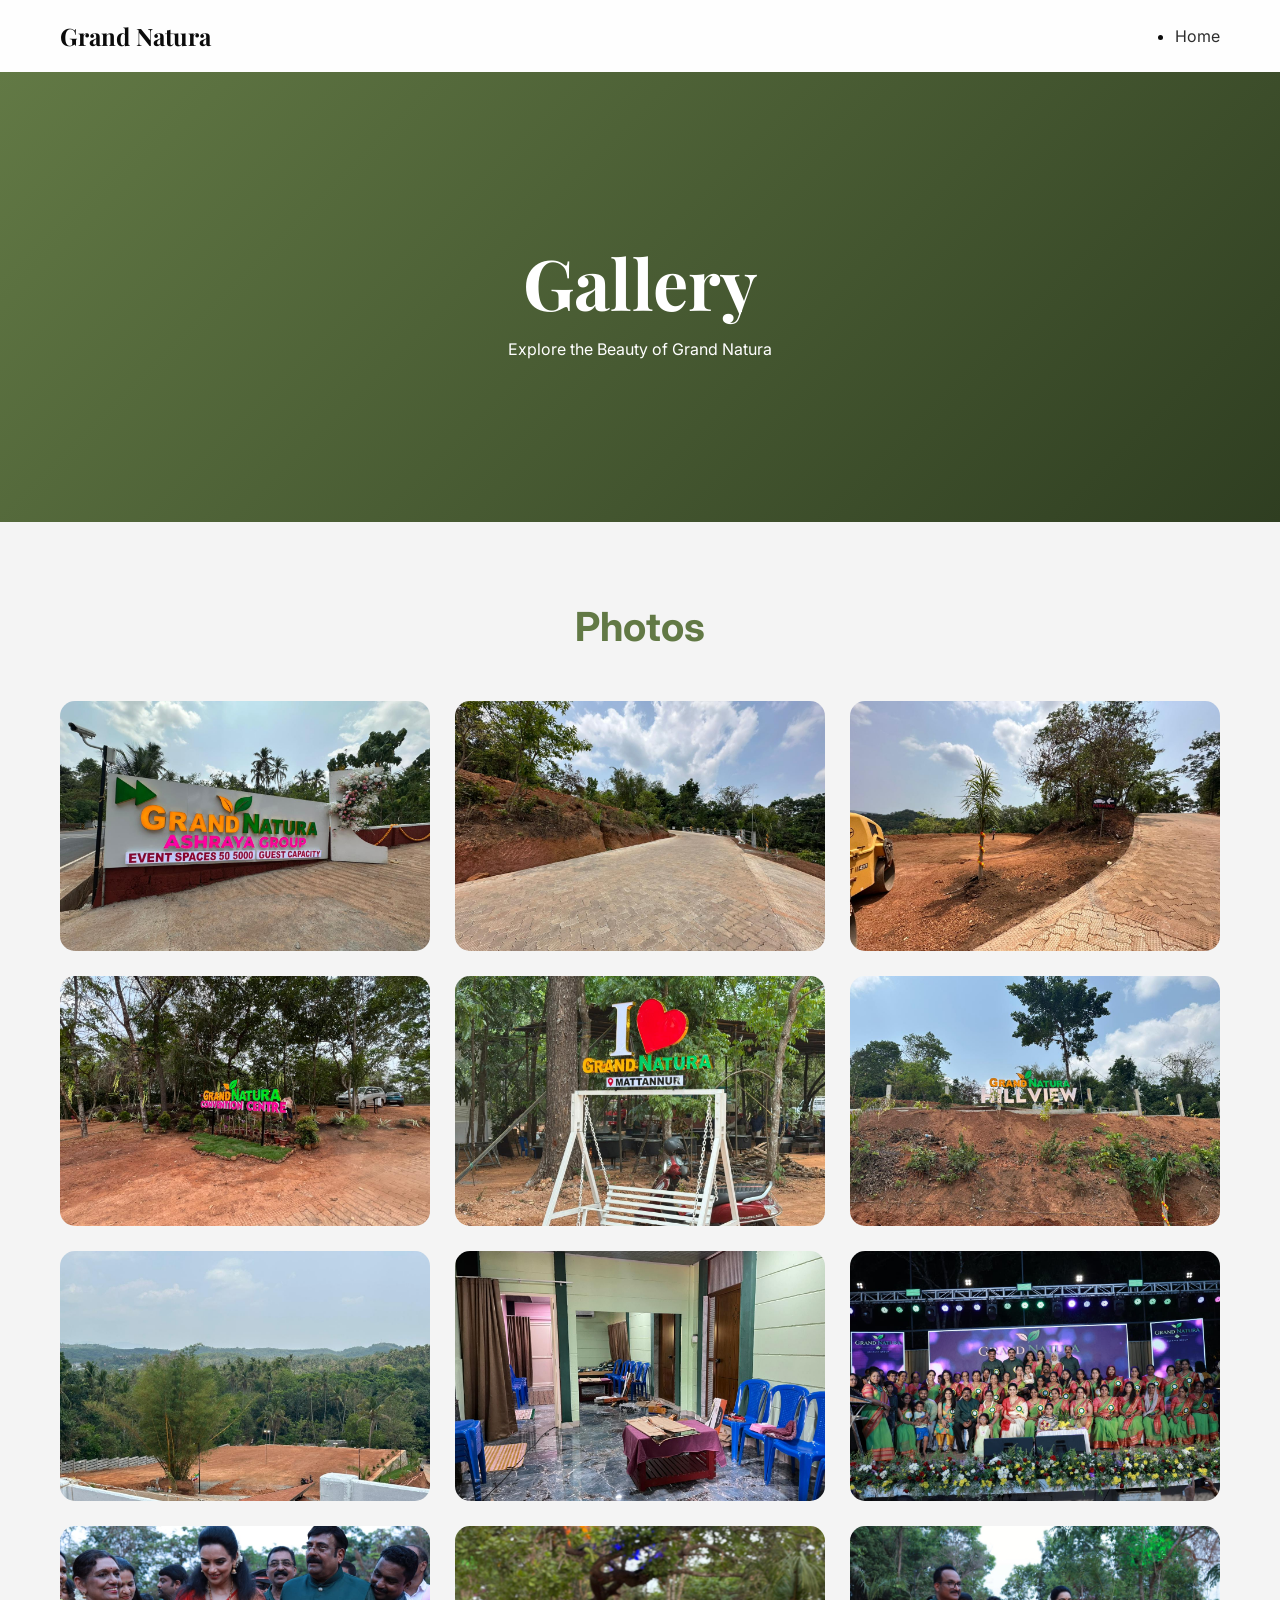
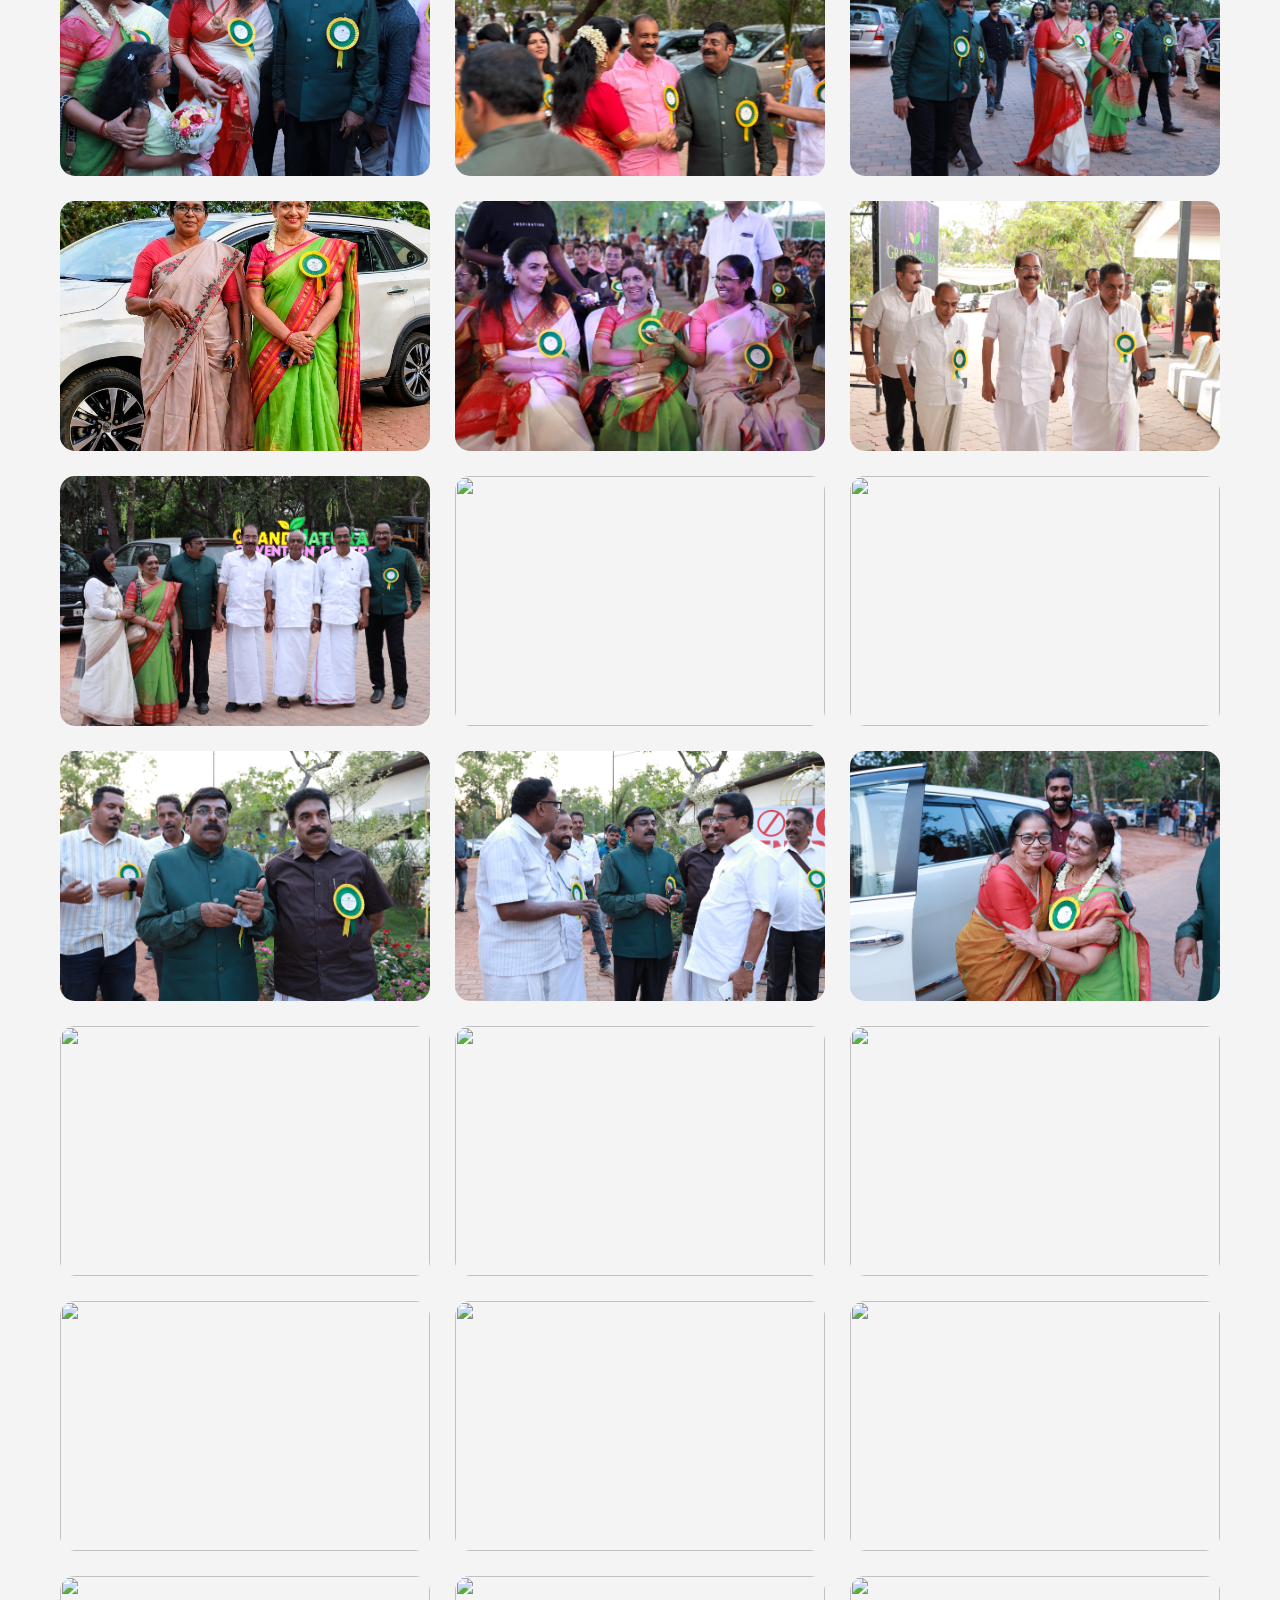
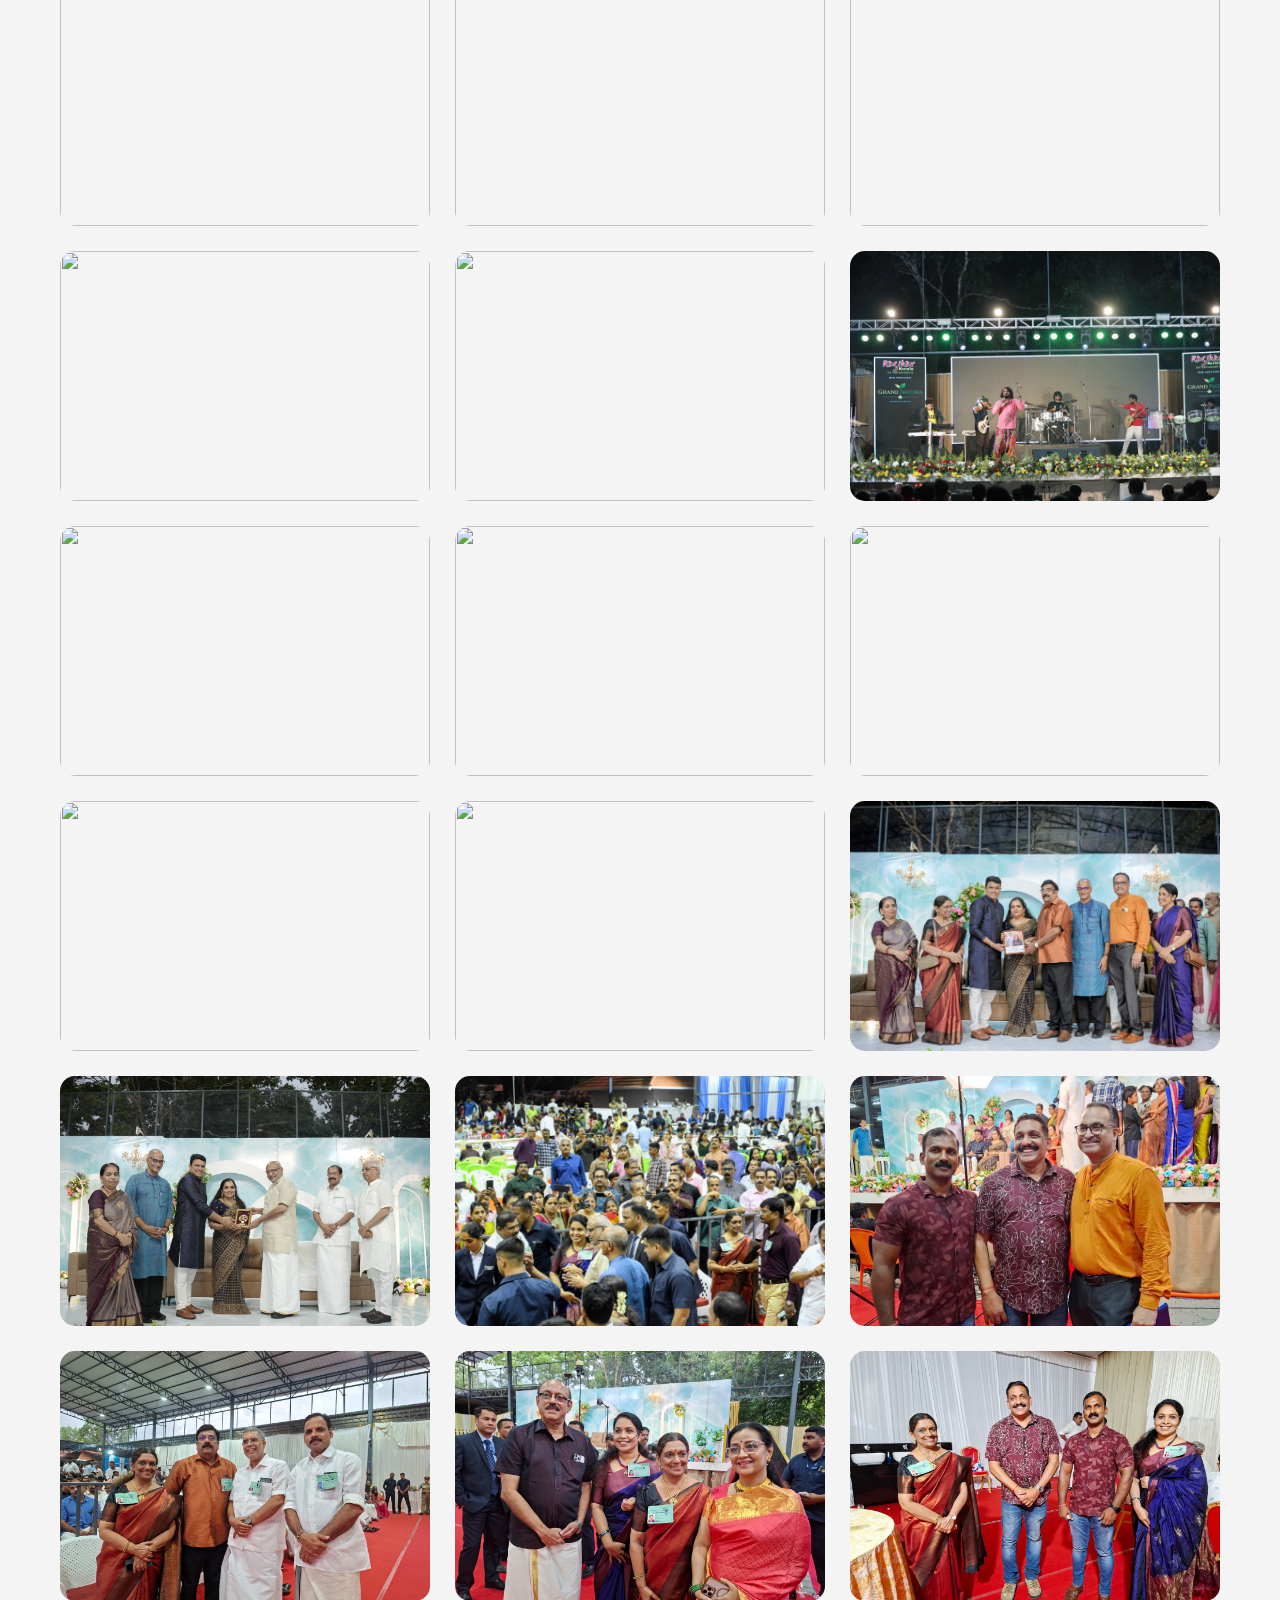
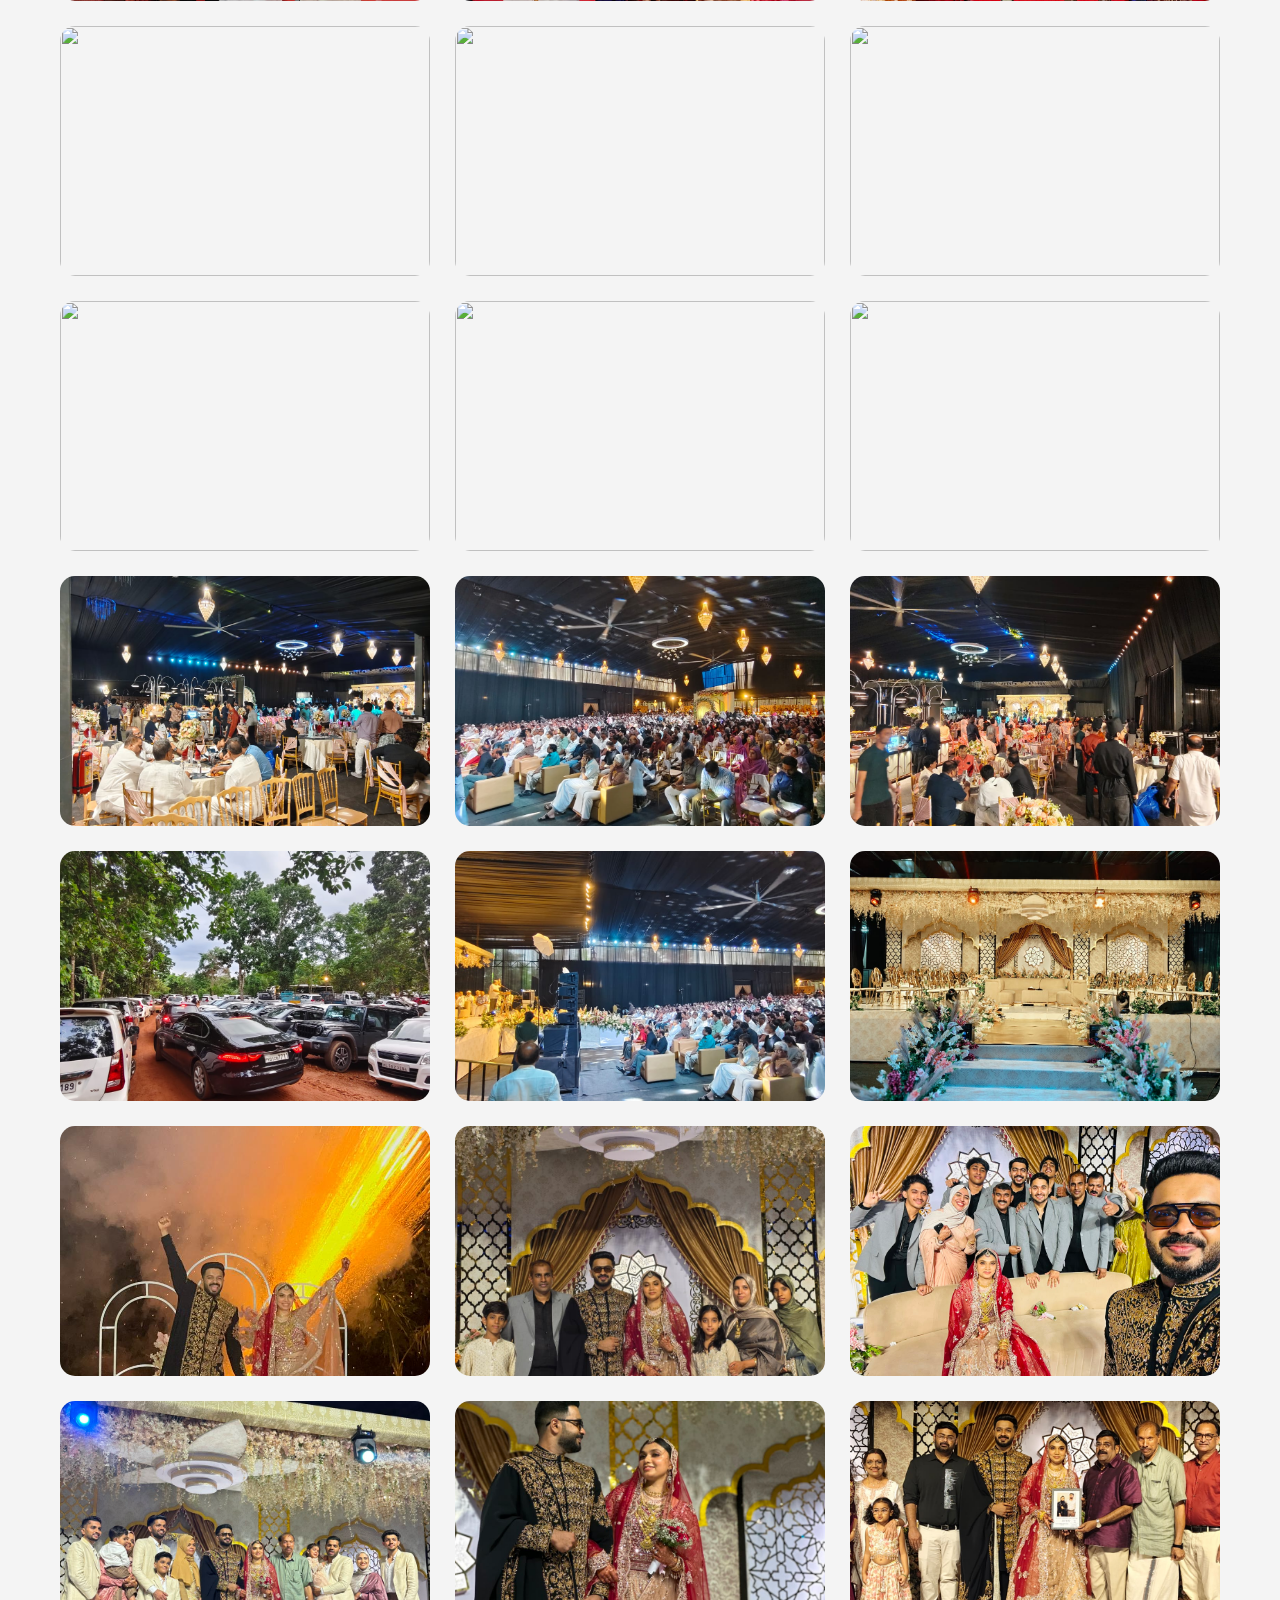
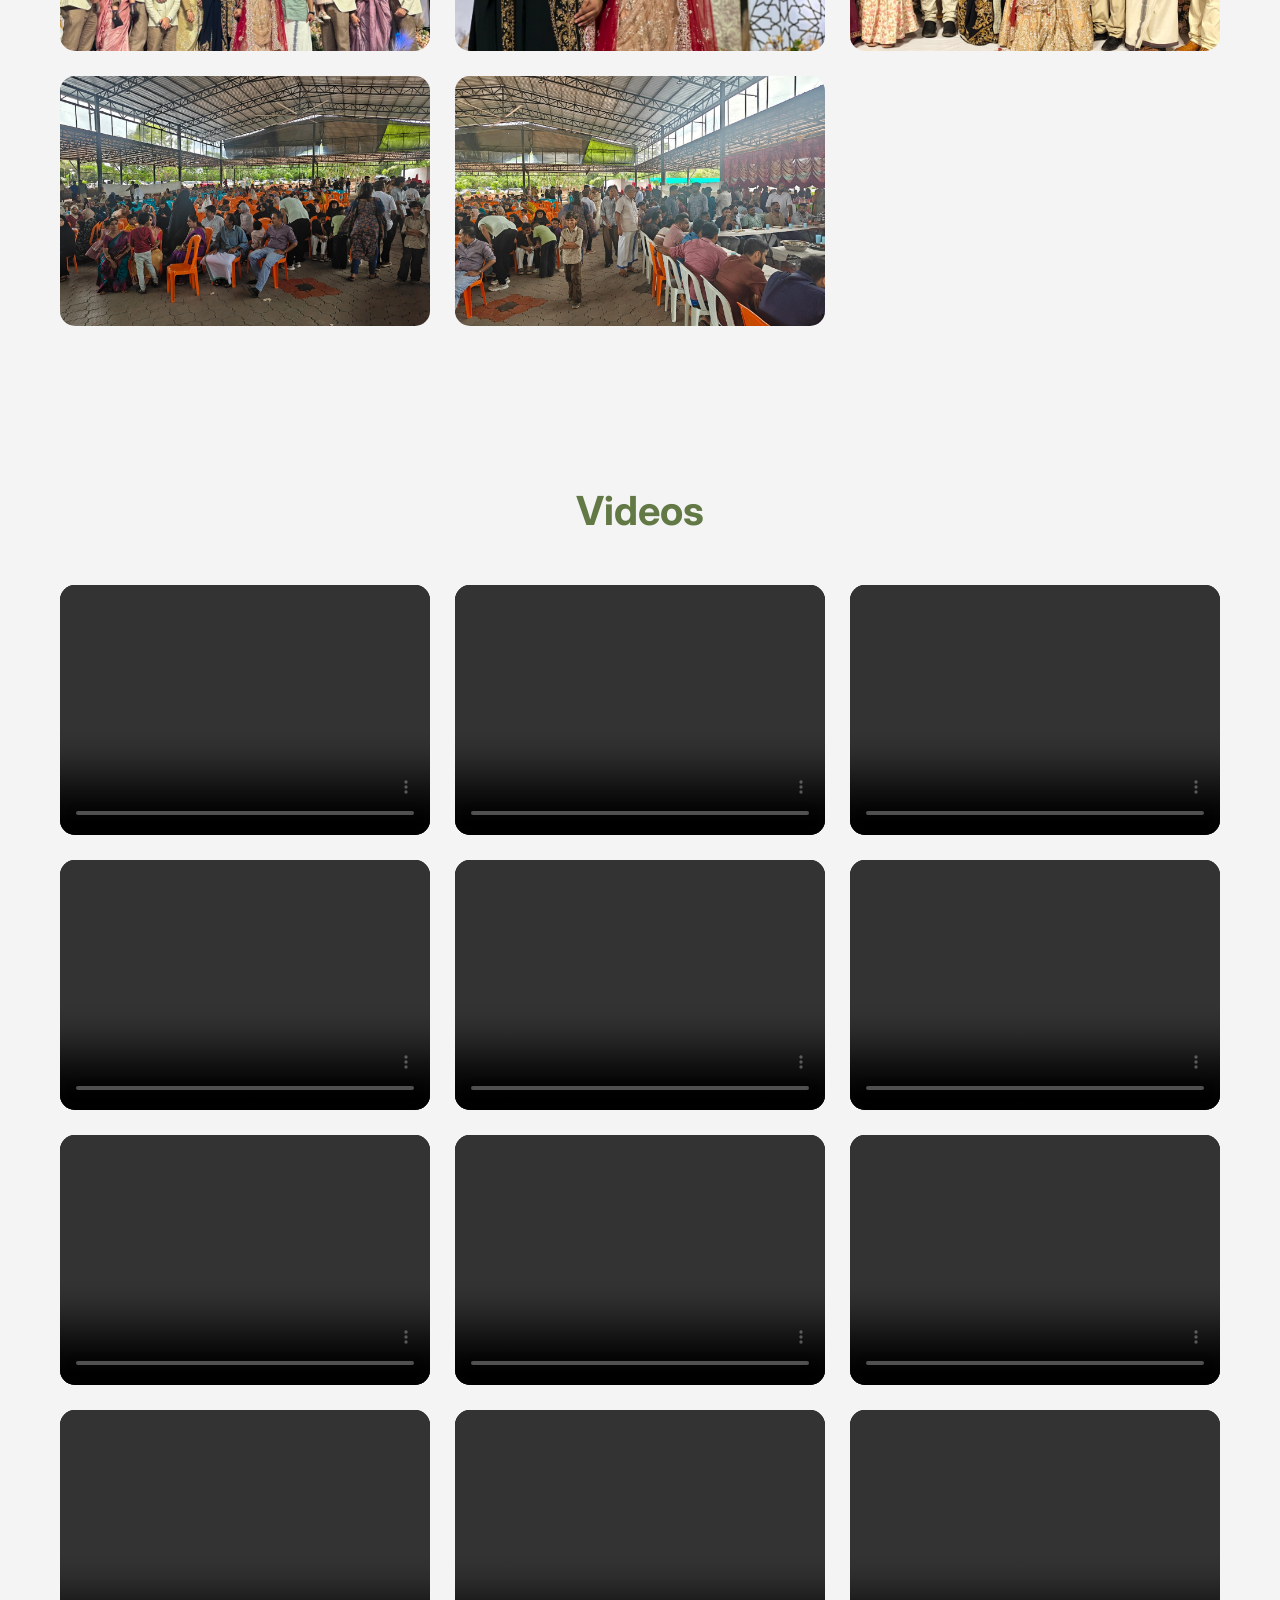
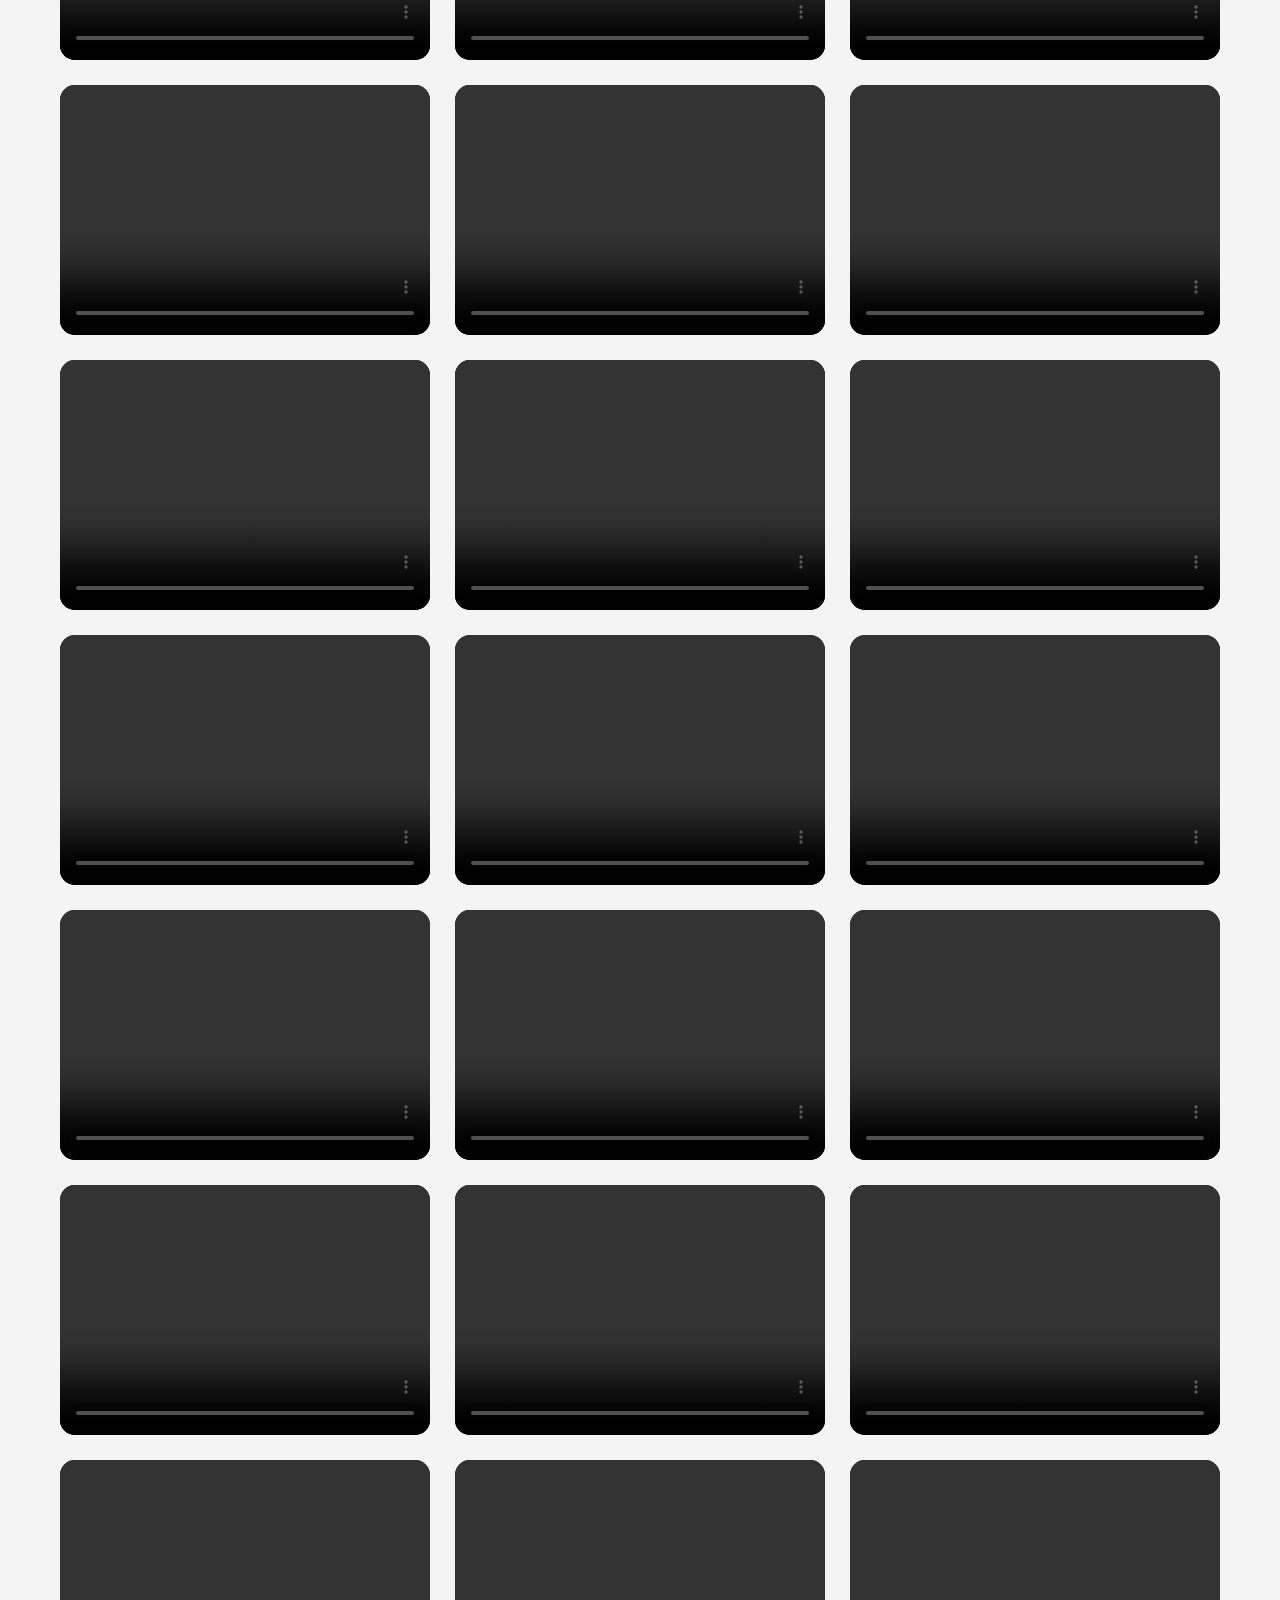
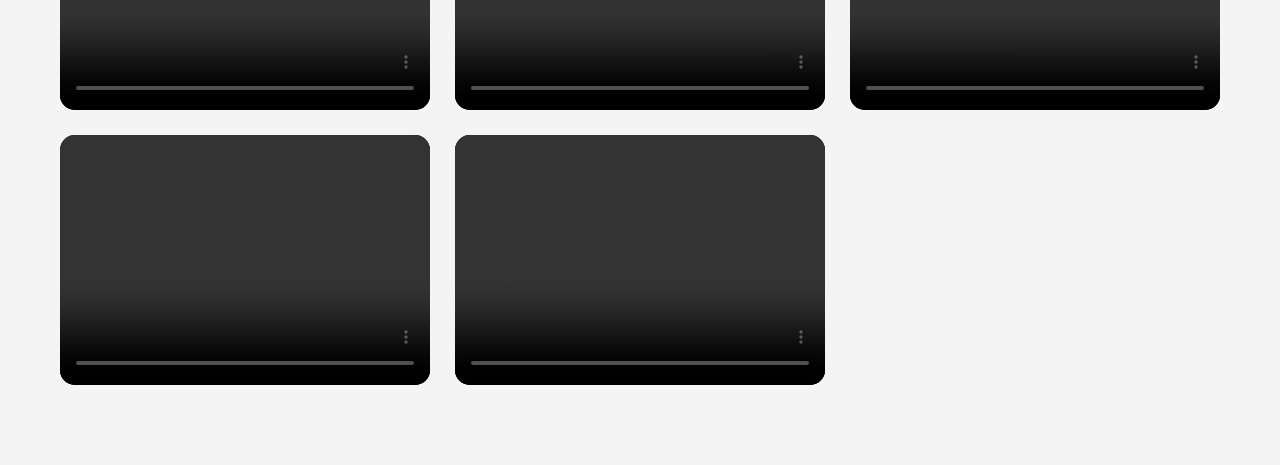
==== commit 6e82ada3: "Update Gallery.html" ====
--- a/Gallery.html
+++ b/Gallery.html
@@ -95,7 +95,8 @@
     <img src="U4.jpeg" onclick="openLightbox(this)">
     <img src="U5.jpeg" onclick="openLightbox(this)">
     <img src="L4.jpeg" onclick="openLightbox(this)">
-    
+    <img src="J1.jpeg" onclick="openLightbox(this)">
+    <img src="J2.jpeg" onclick="openLightbox(this)">
     
 
 
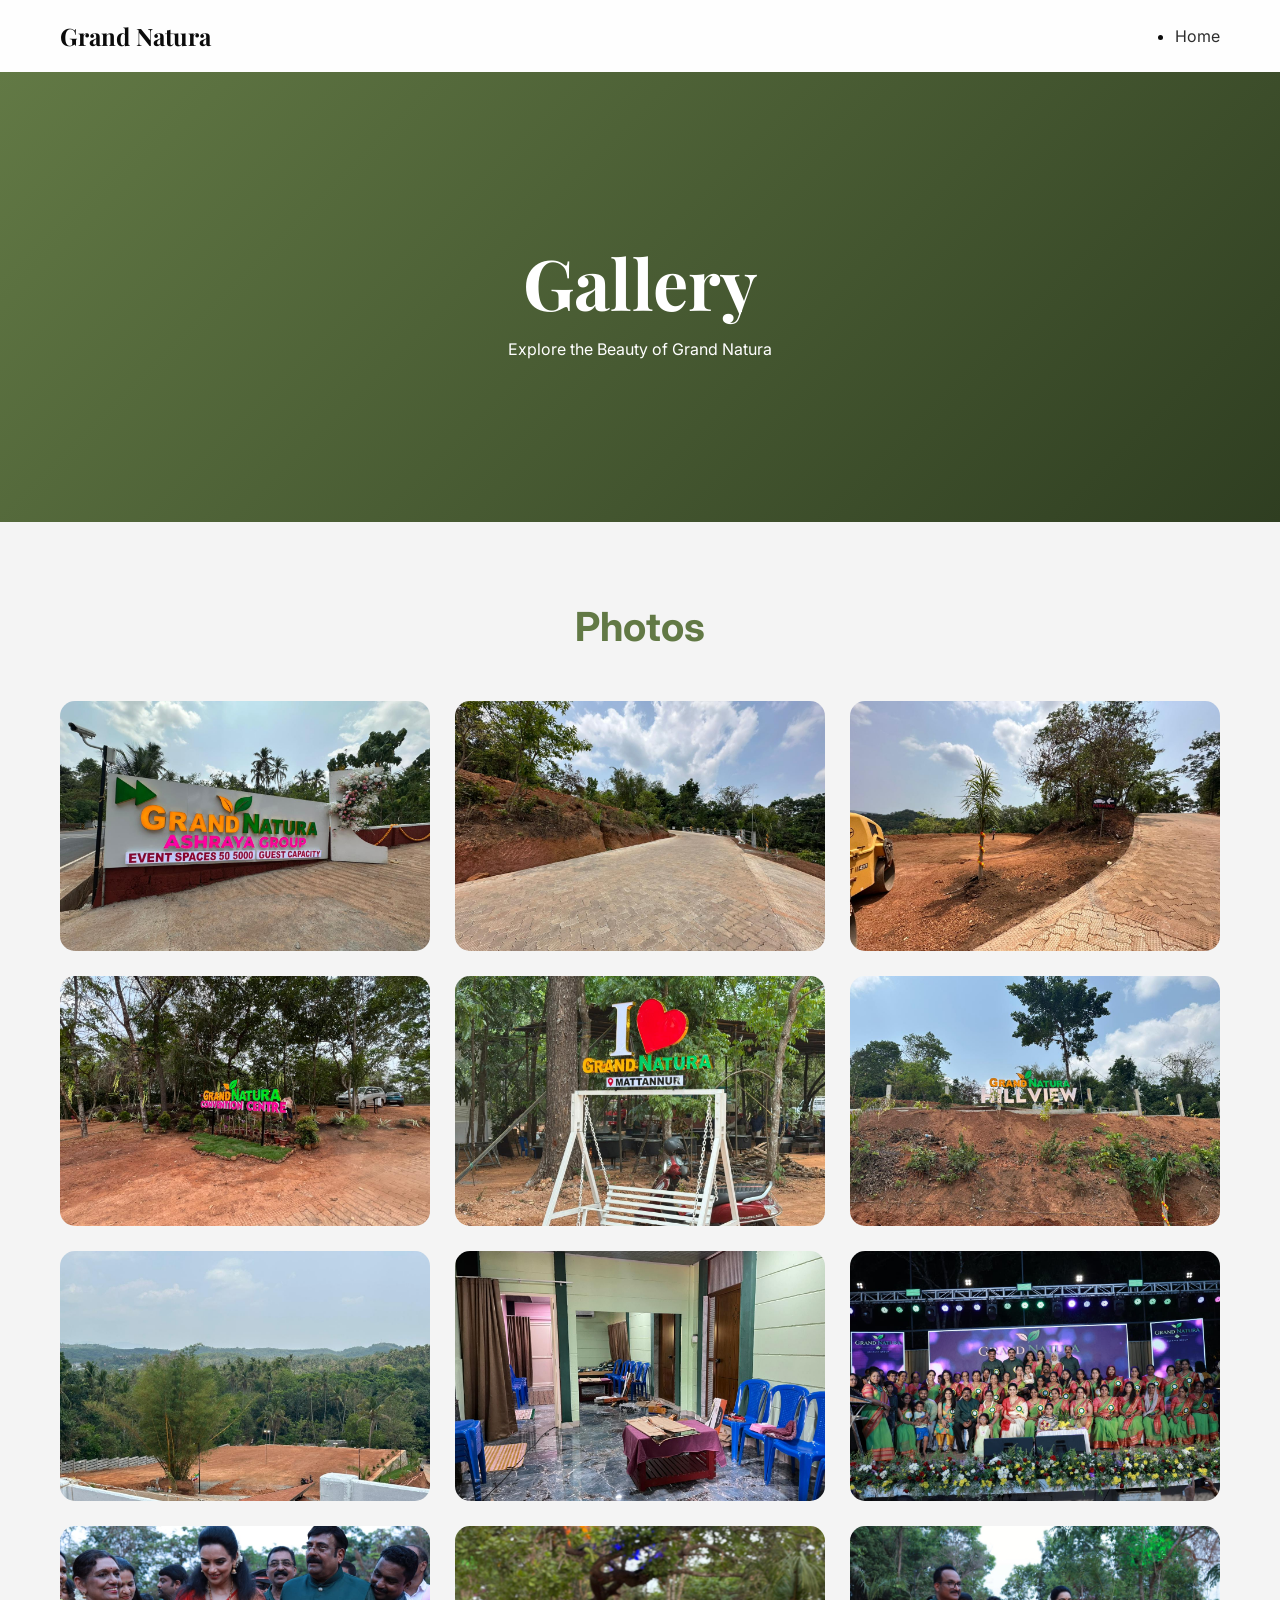
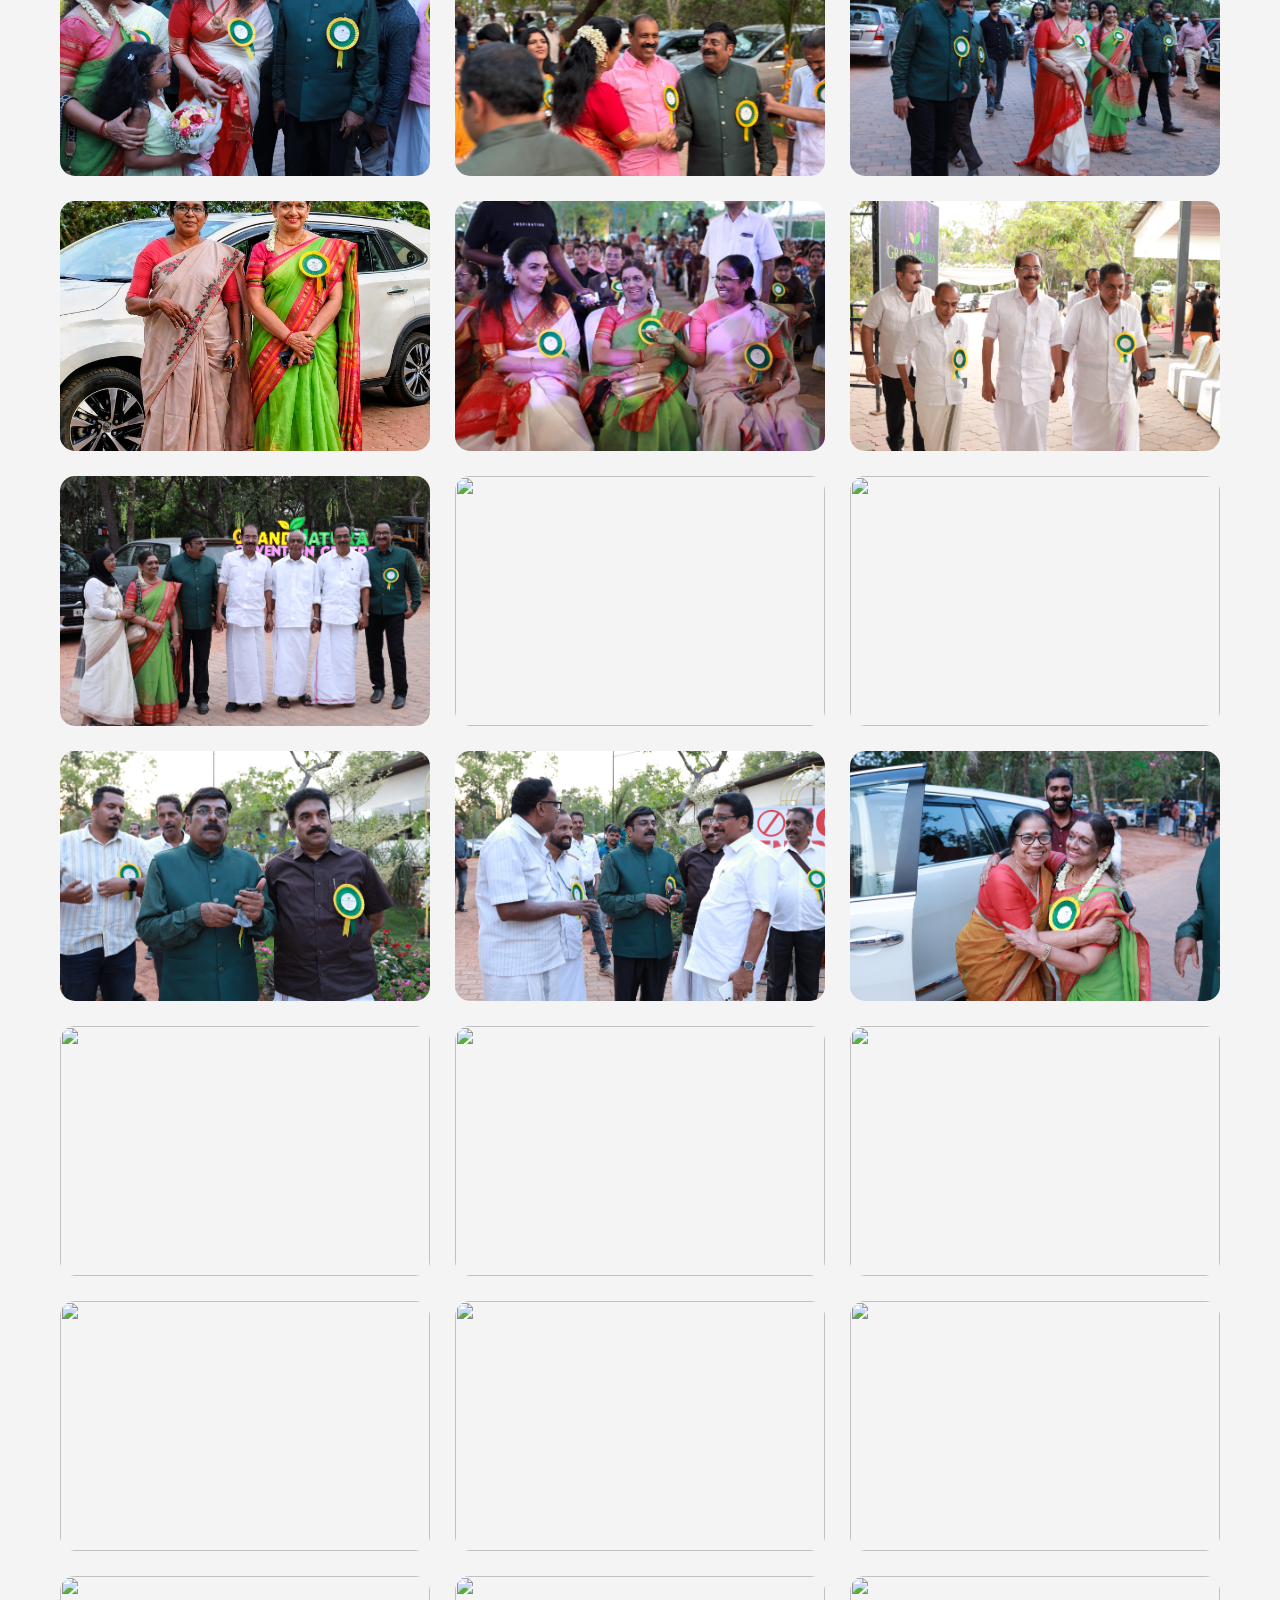
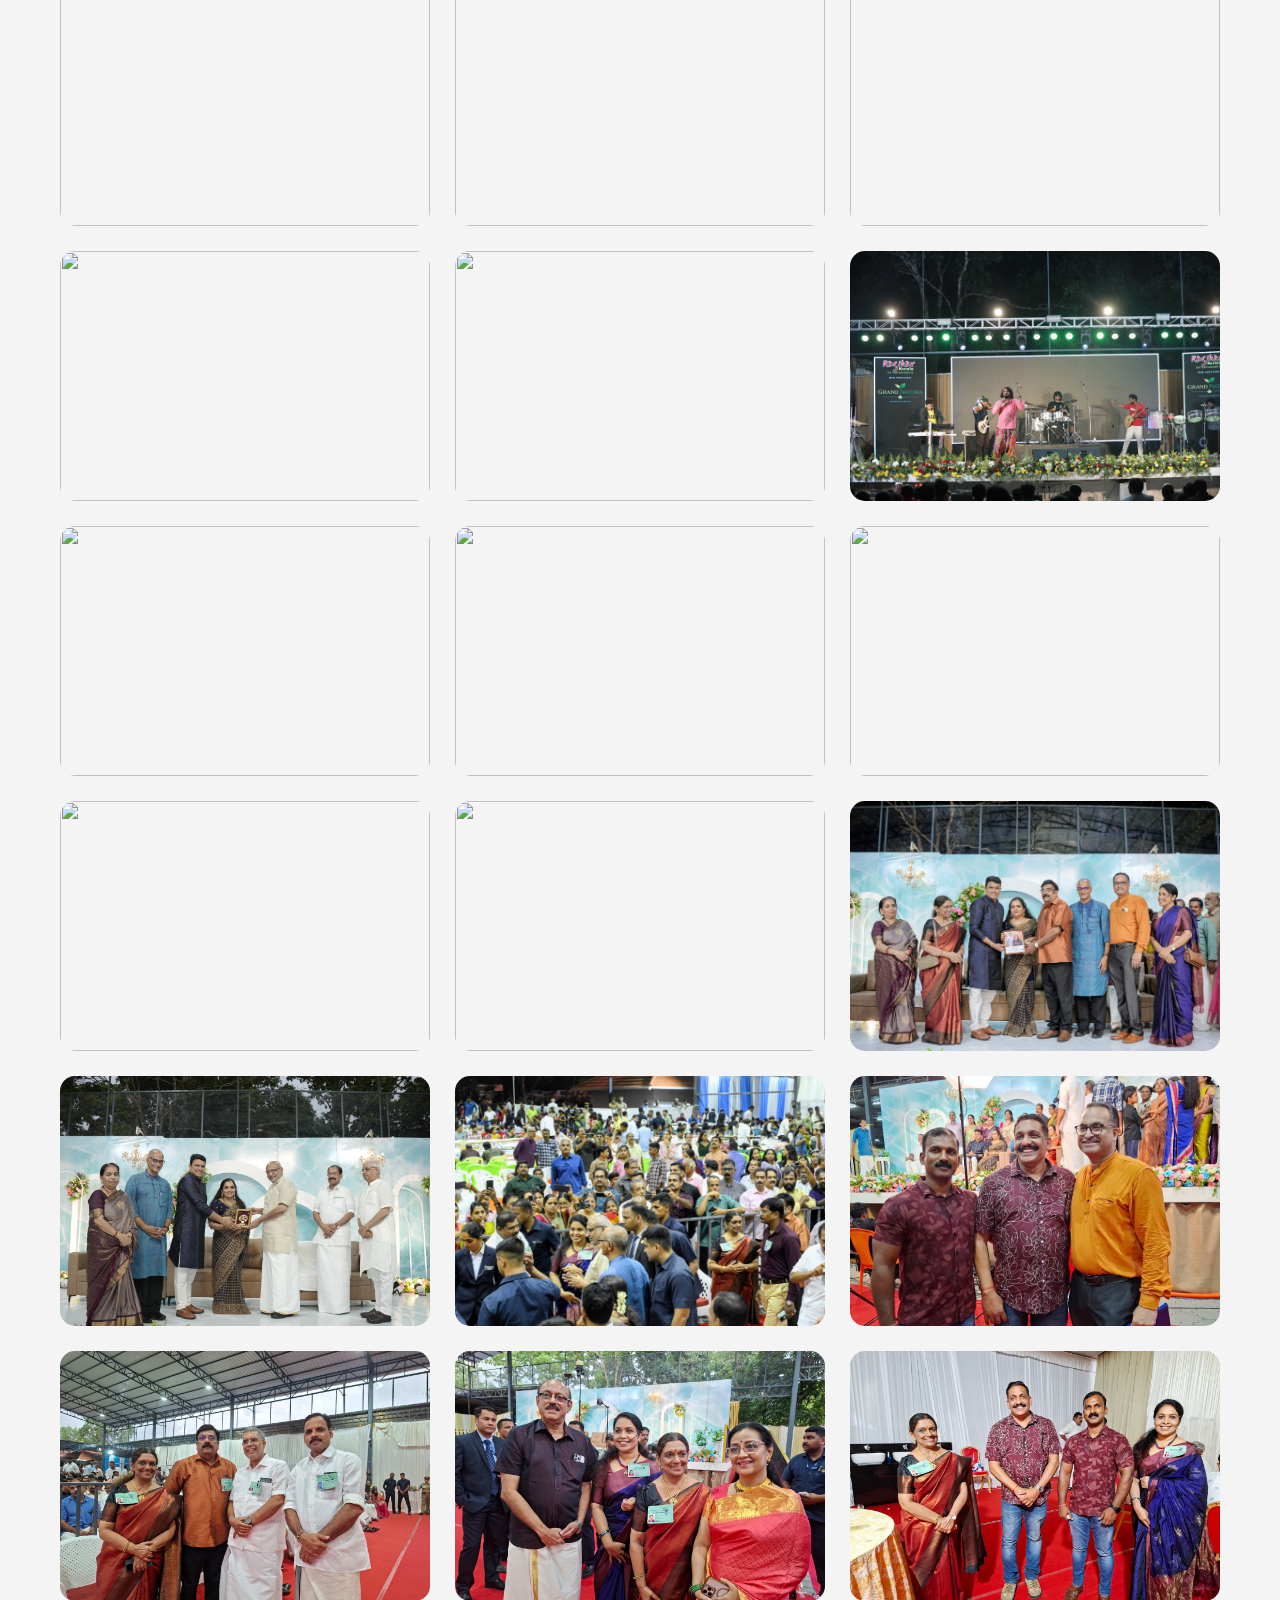
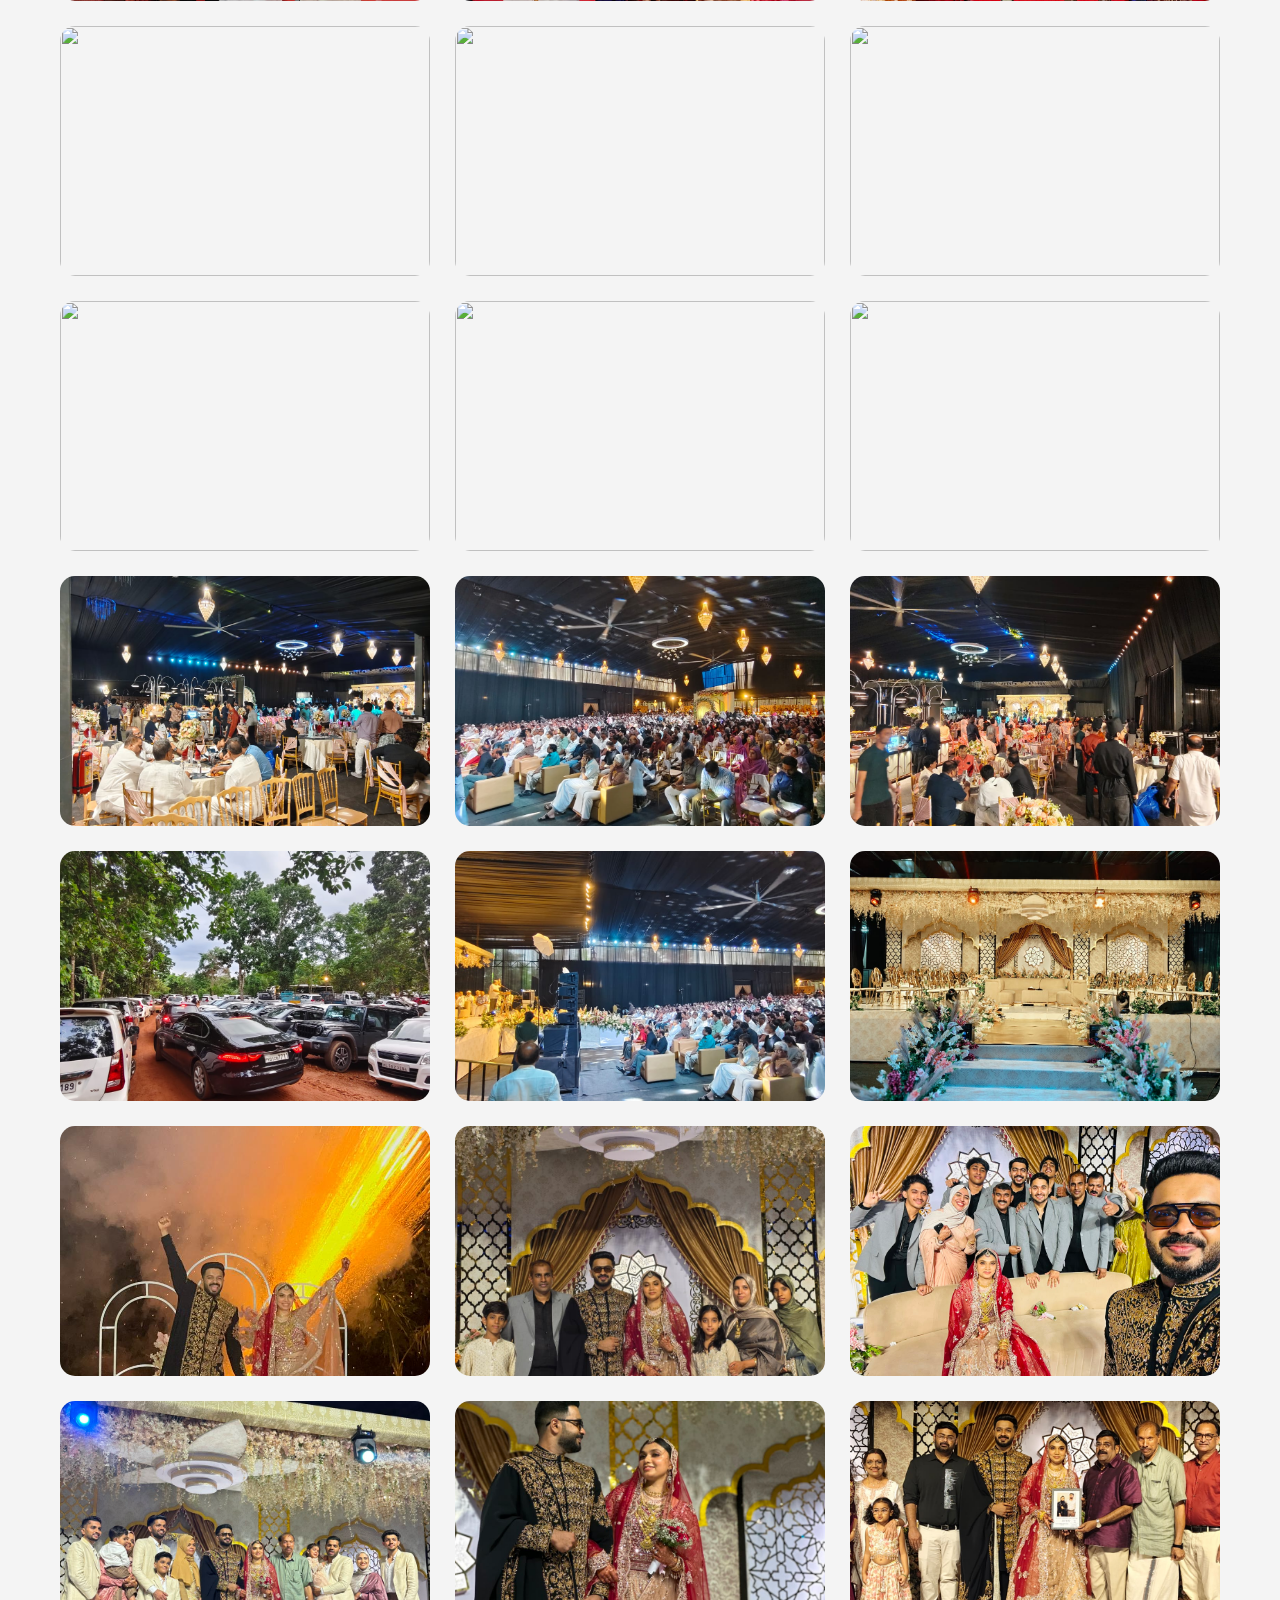
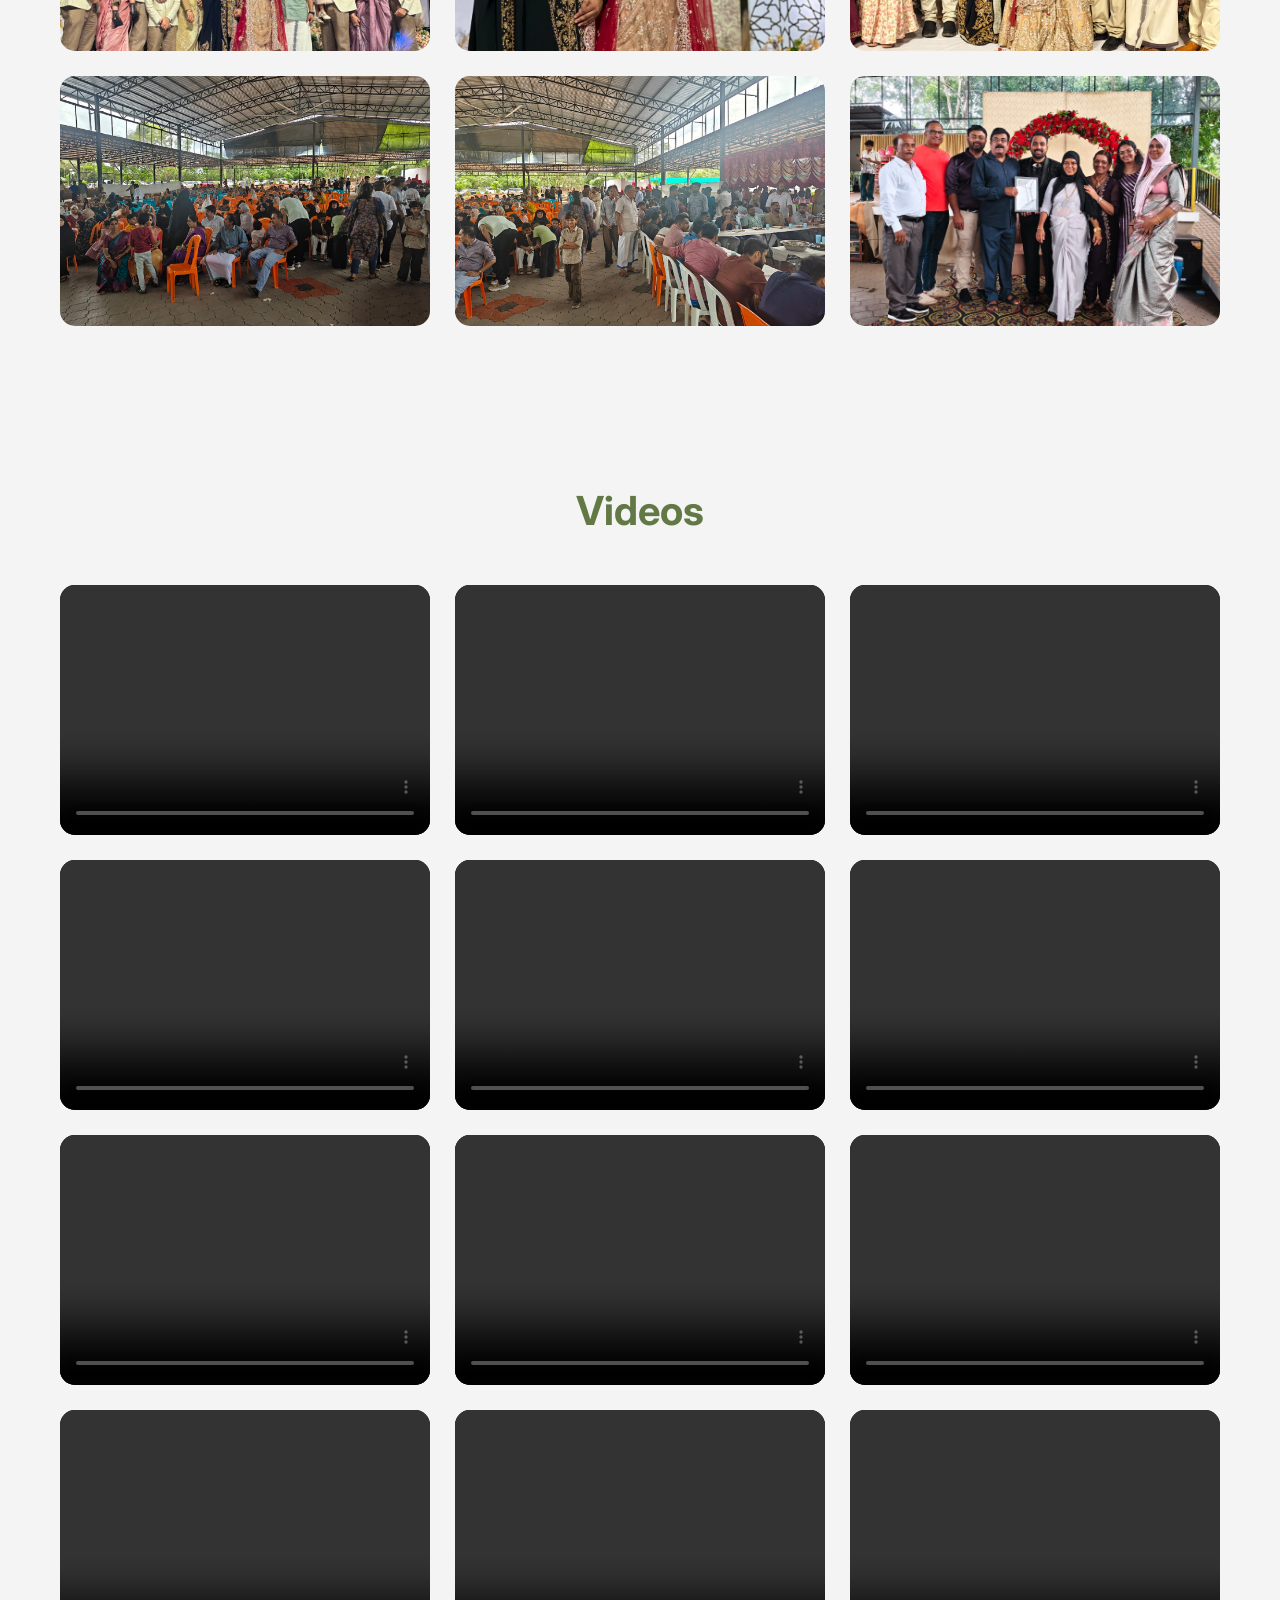
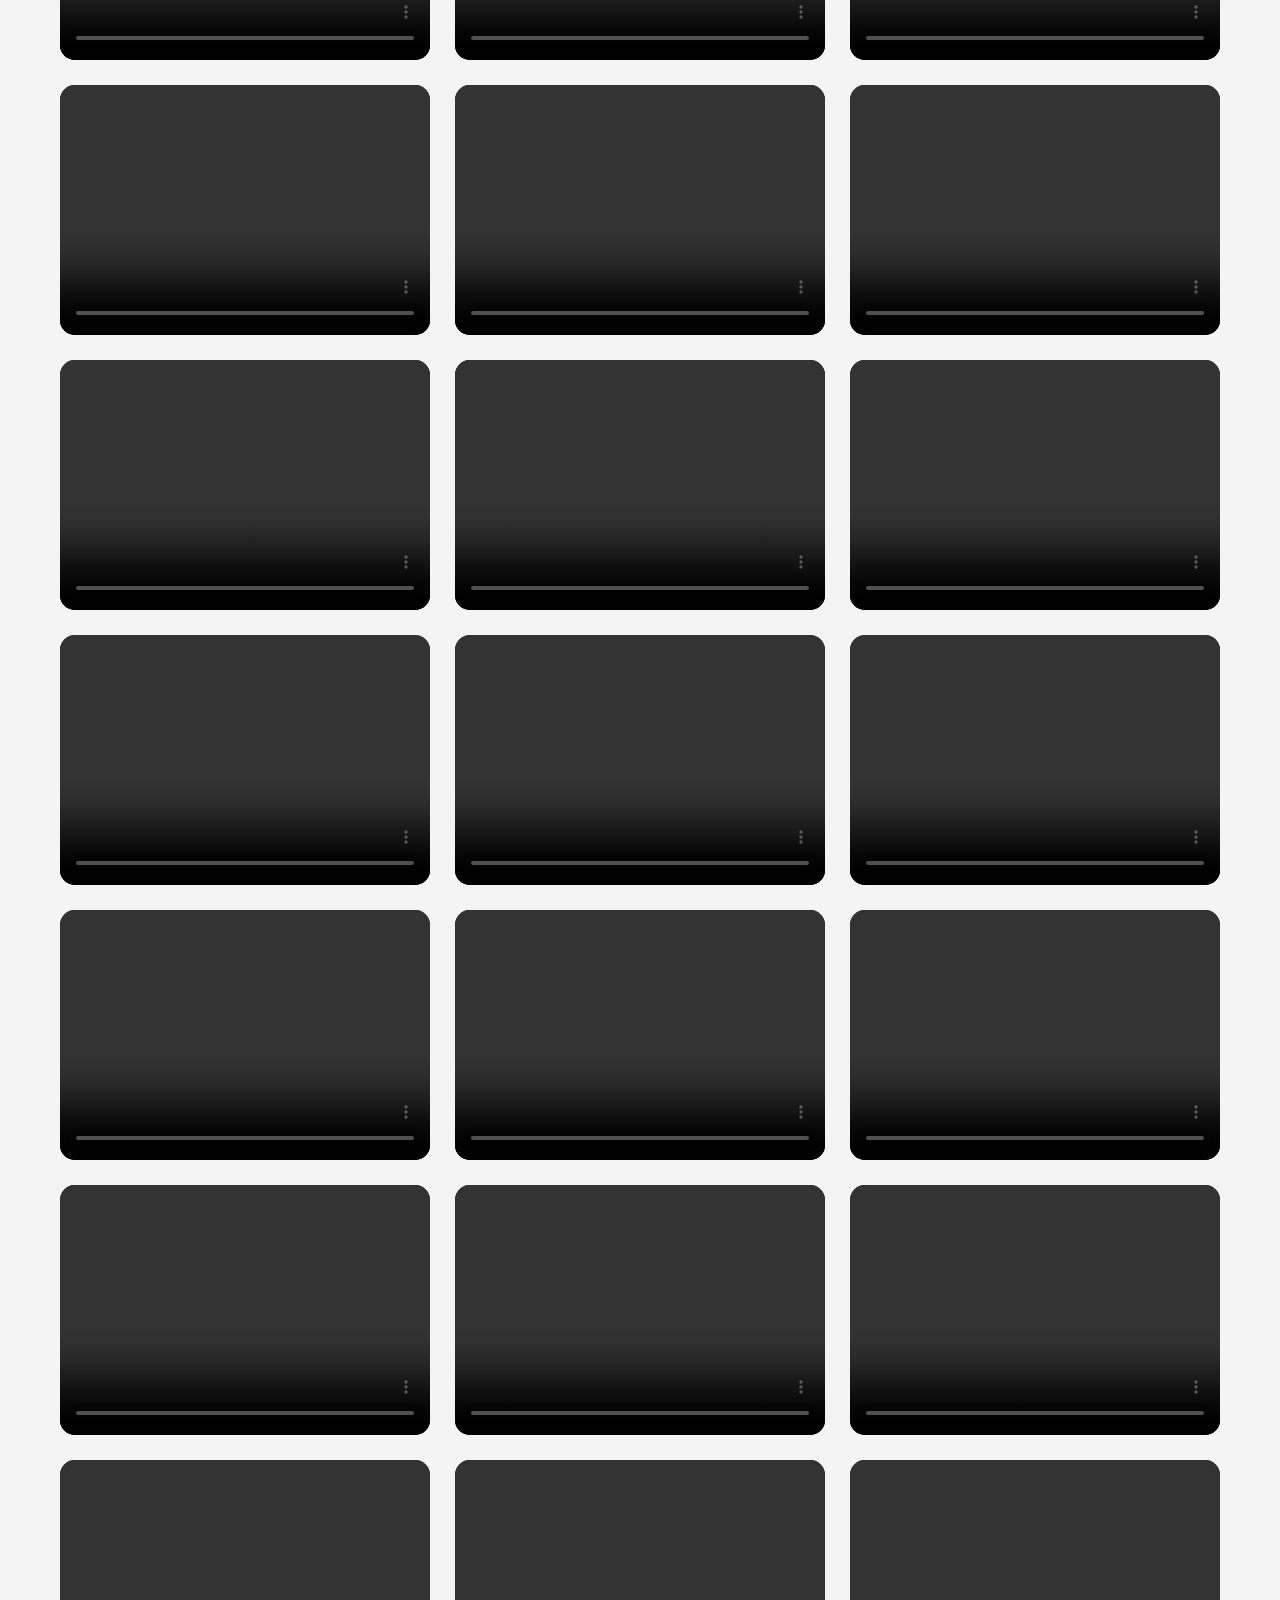
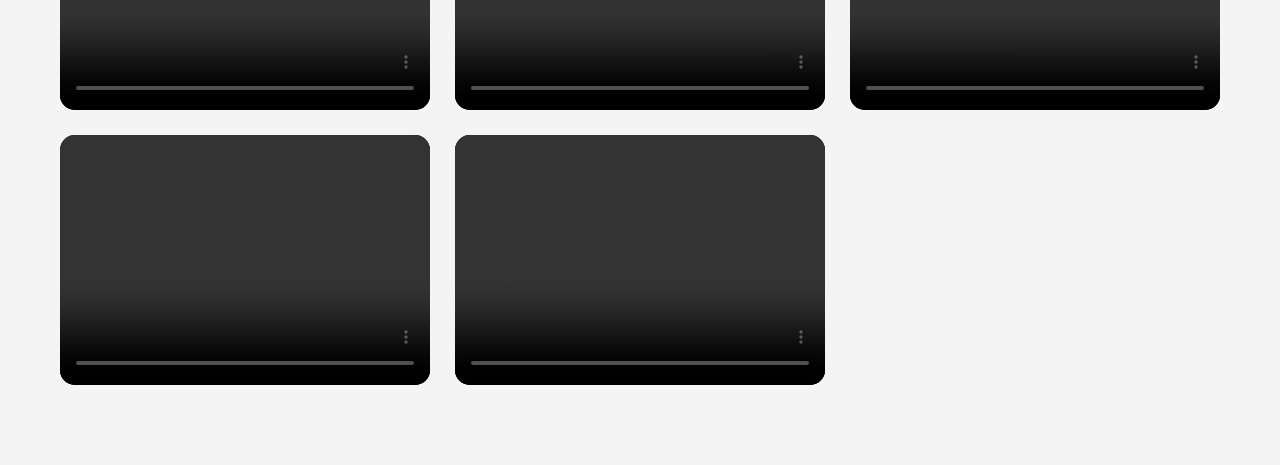
==== commit f519f633: "Update Gallery.html" ====
--- a/Gallery.html
+++ b/Gallery.html
@@ -97,7 +97,7 @@
     <img src="L4.jpeg" onclick="openLightbox(this)">
     <img src="J1.jpeg" onclick="openLightbox(this)">
     <img src="J2.jpeg" onclick="openLightbox(this)">
-    
+    <img src="J3.jpeg" onclick="openLightbox(this)">
 
 
 
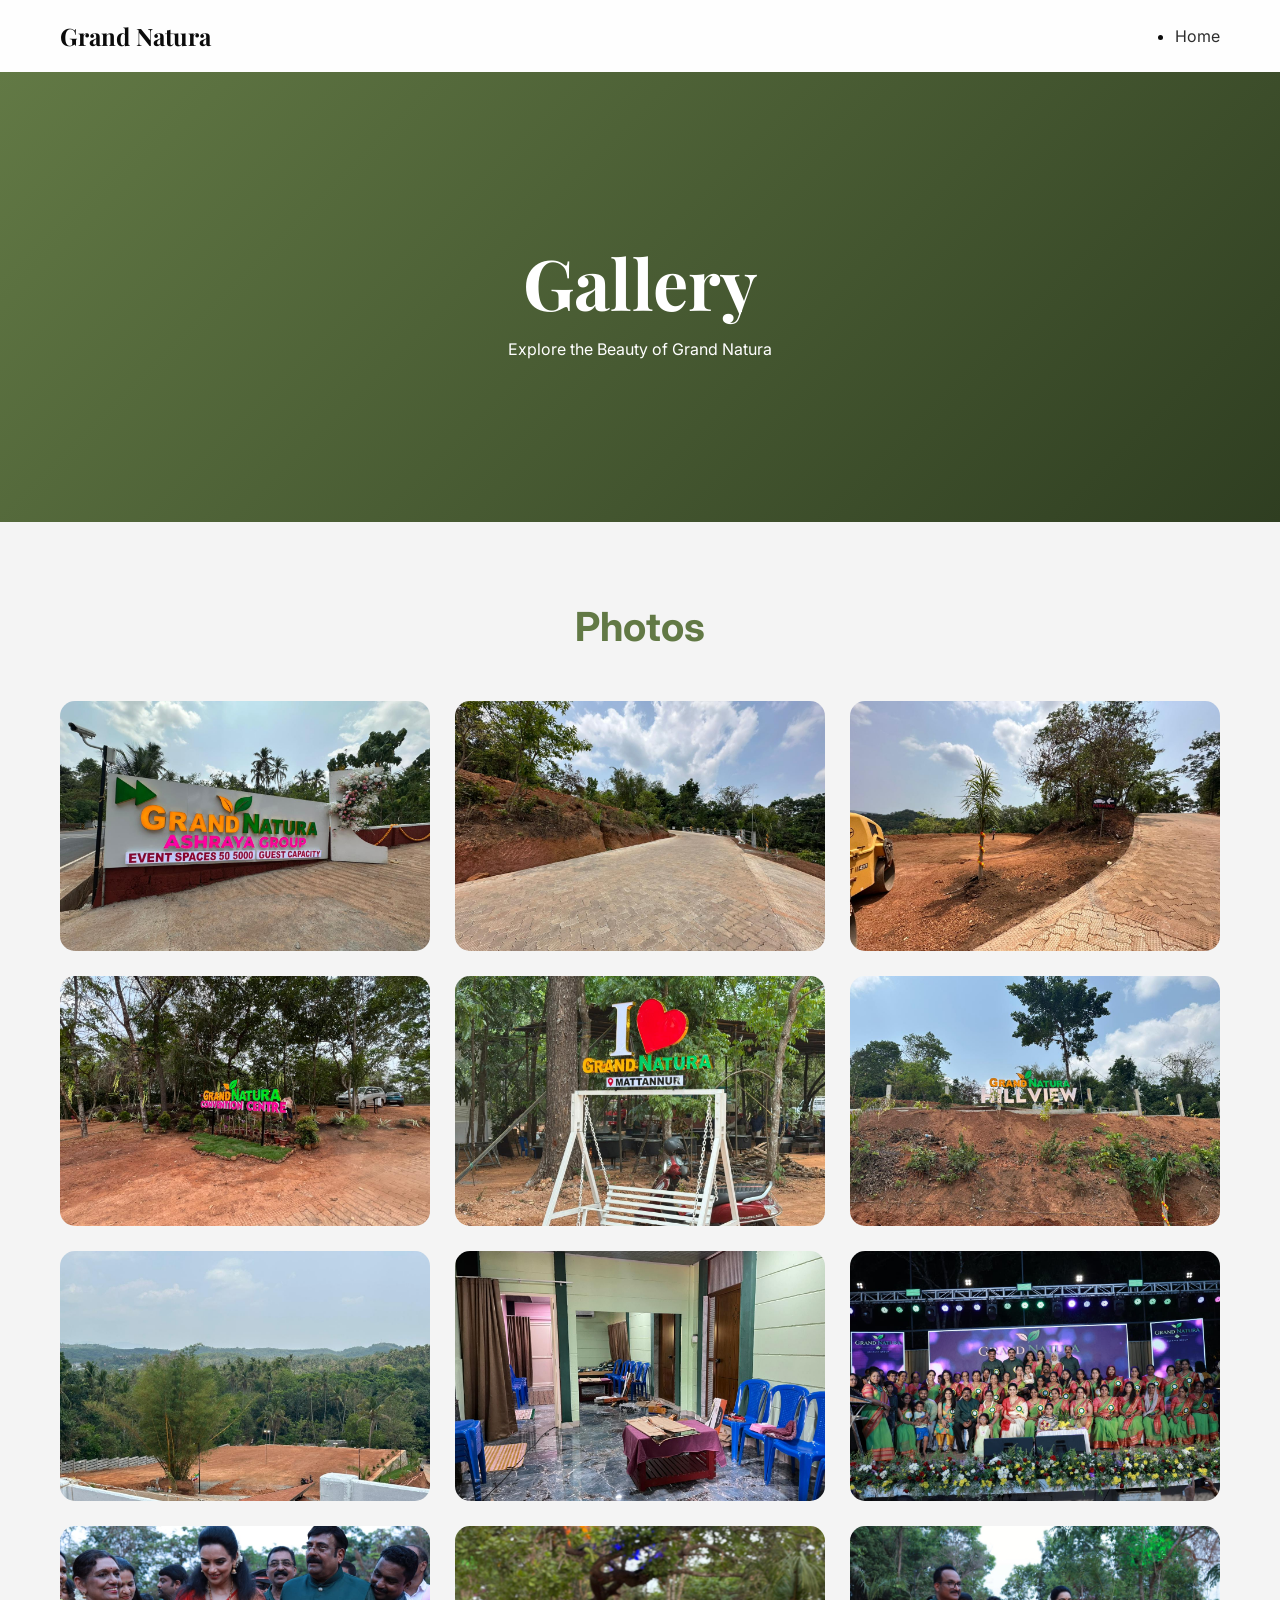
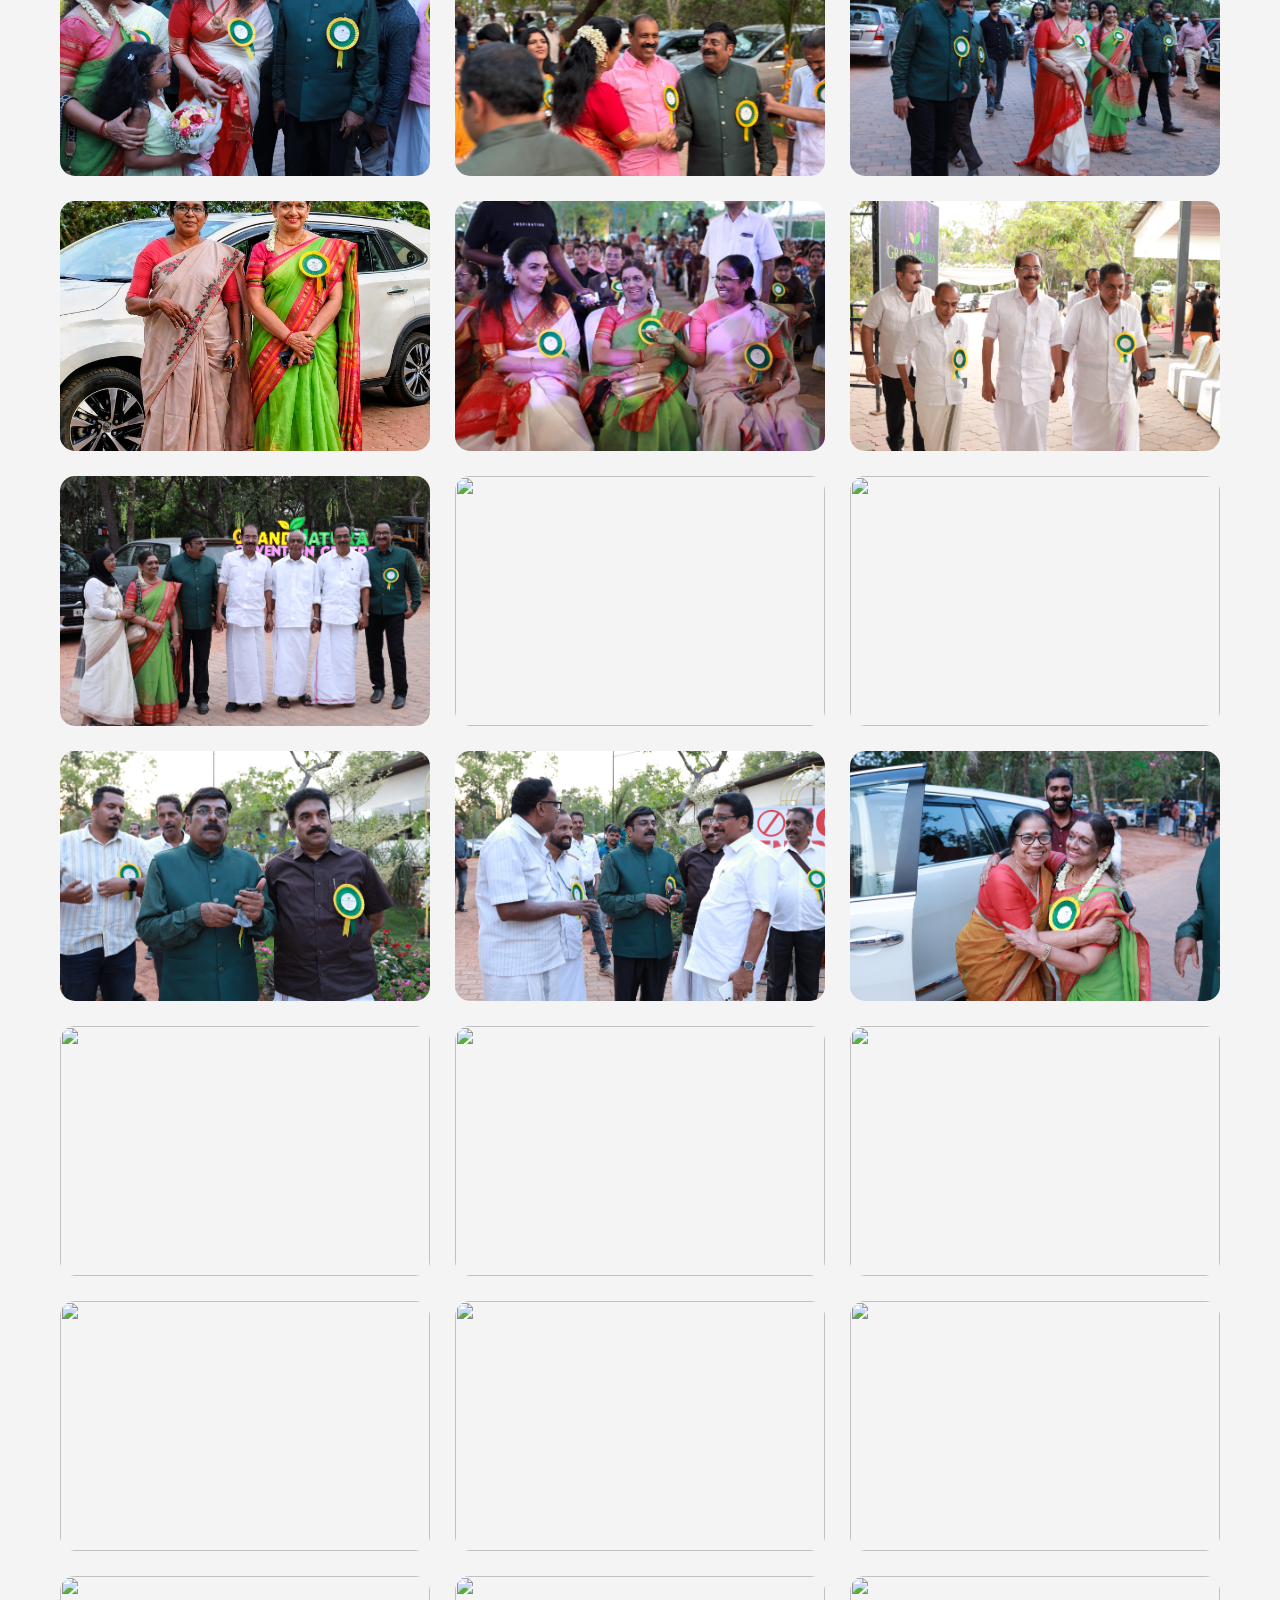
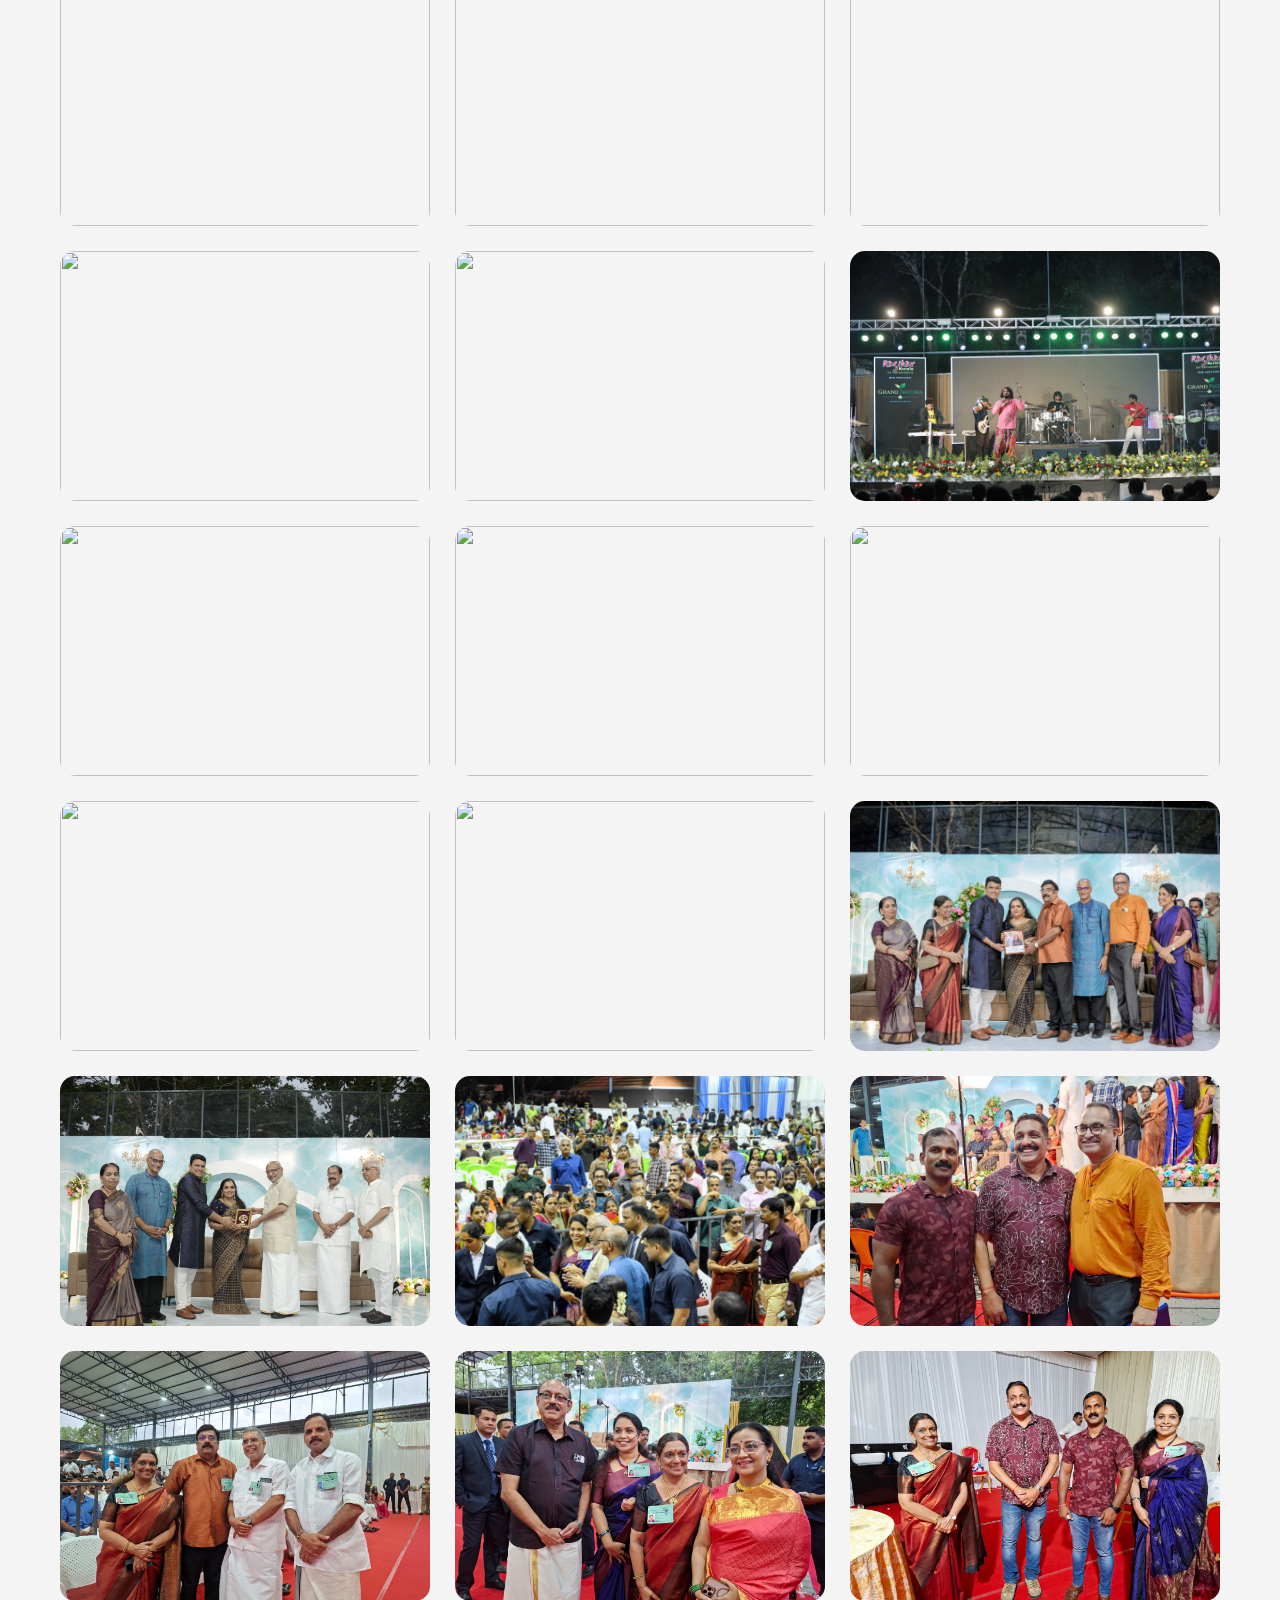
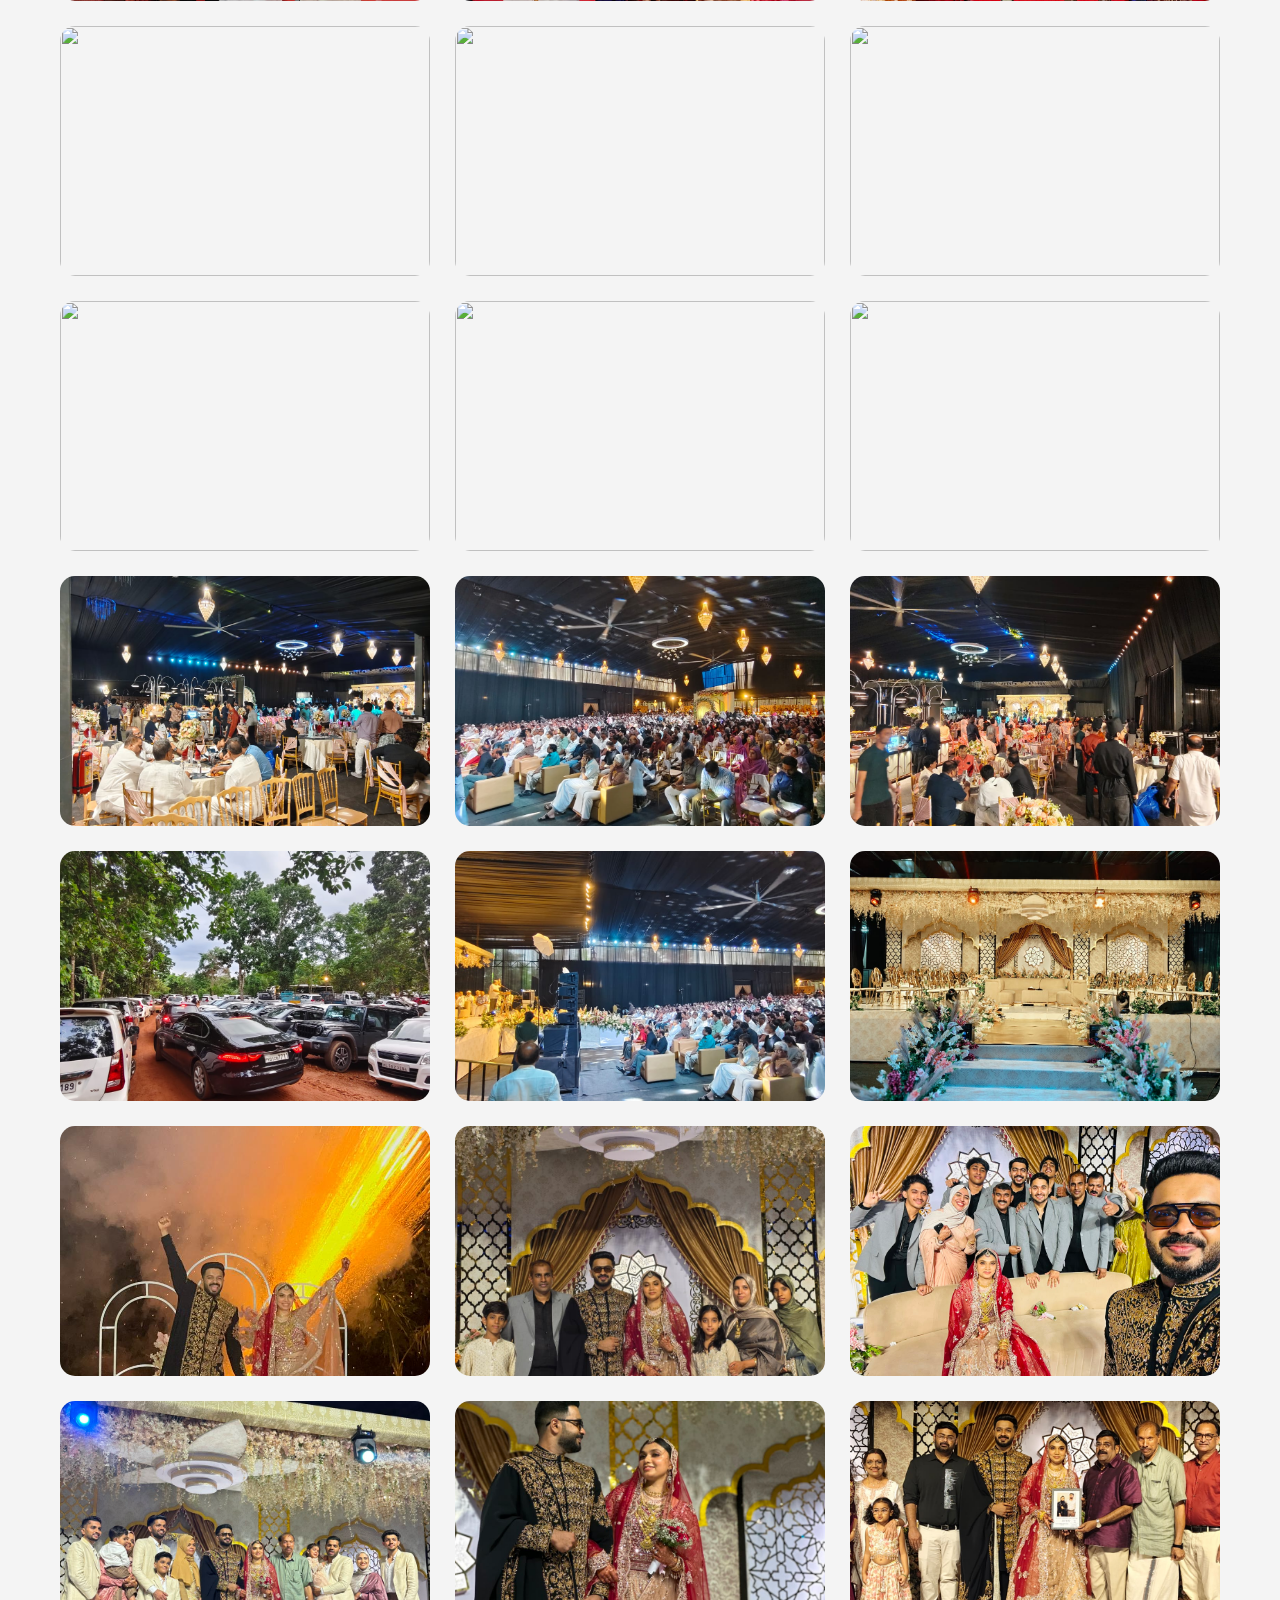
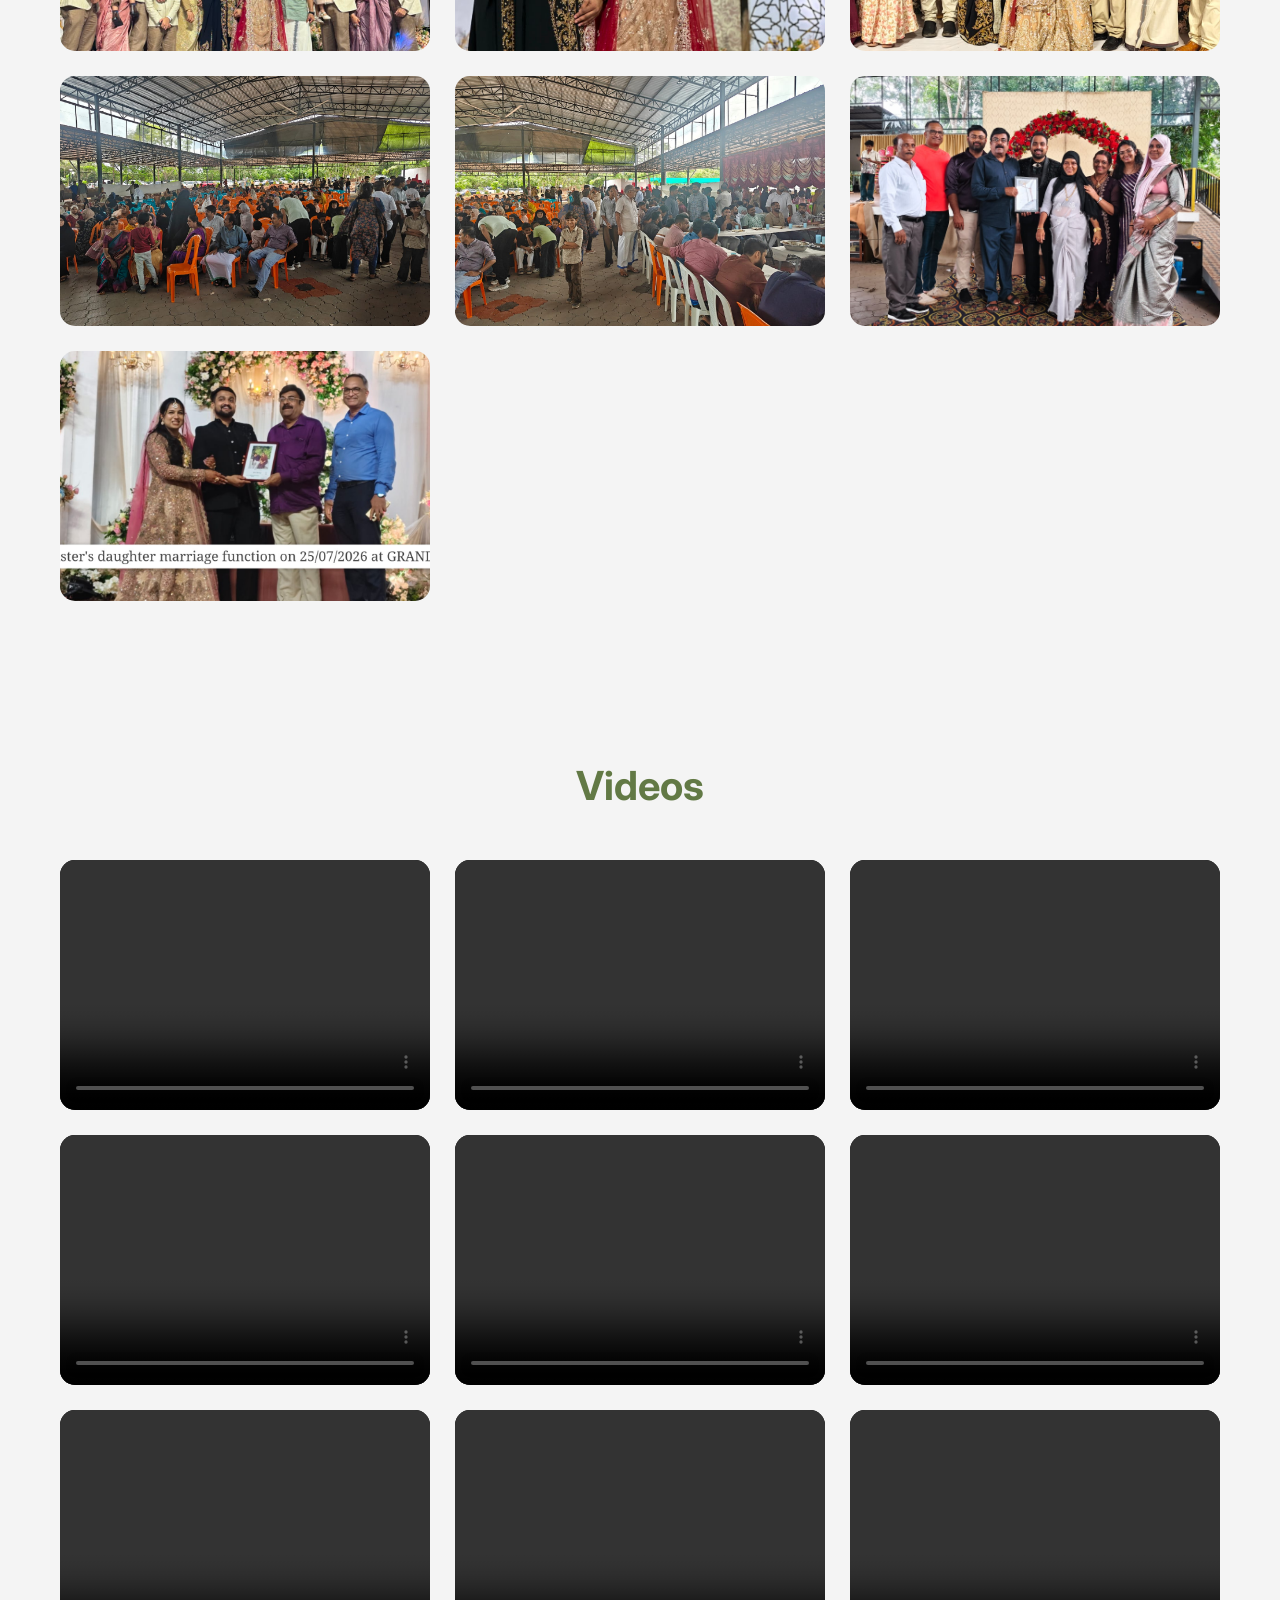
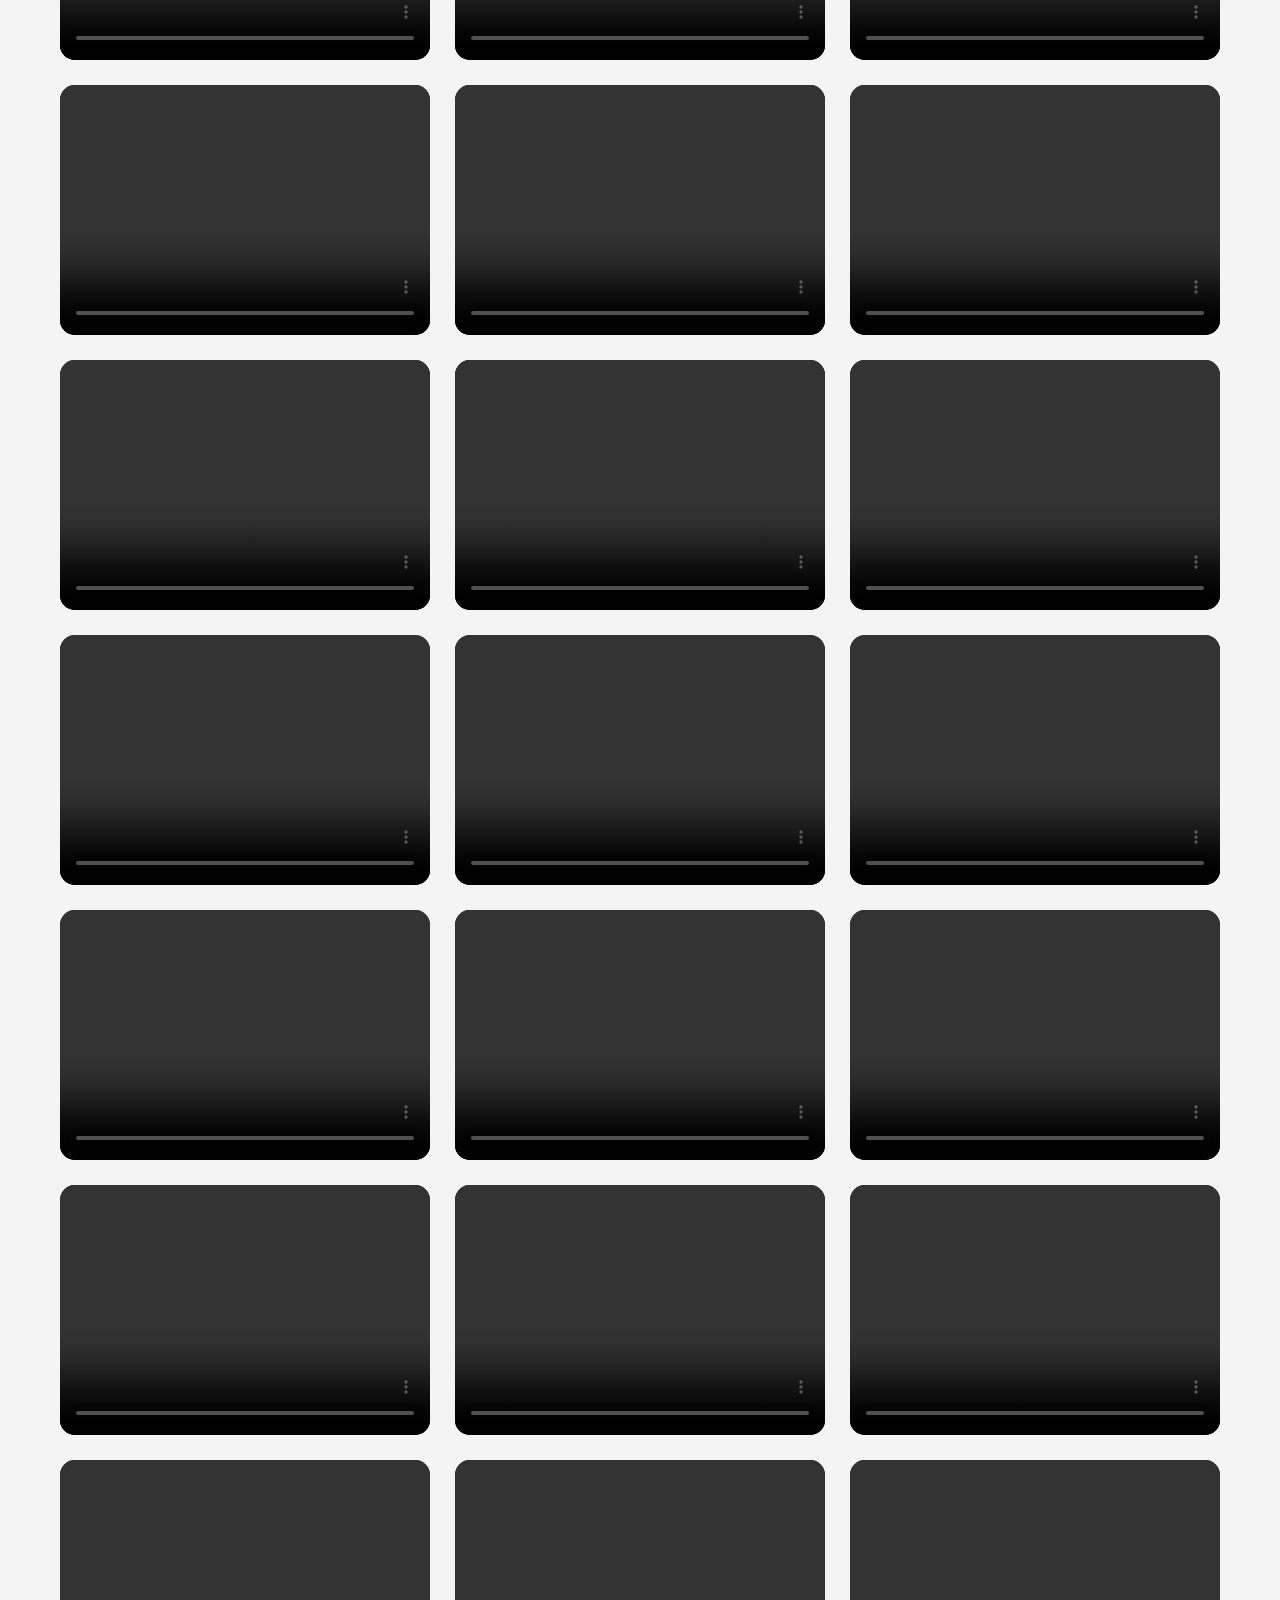
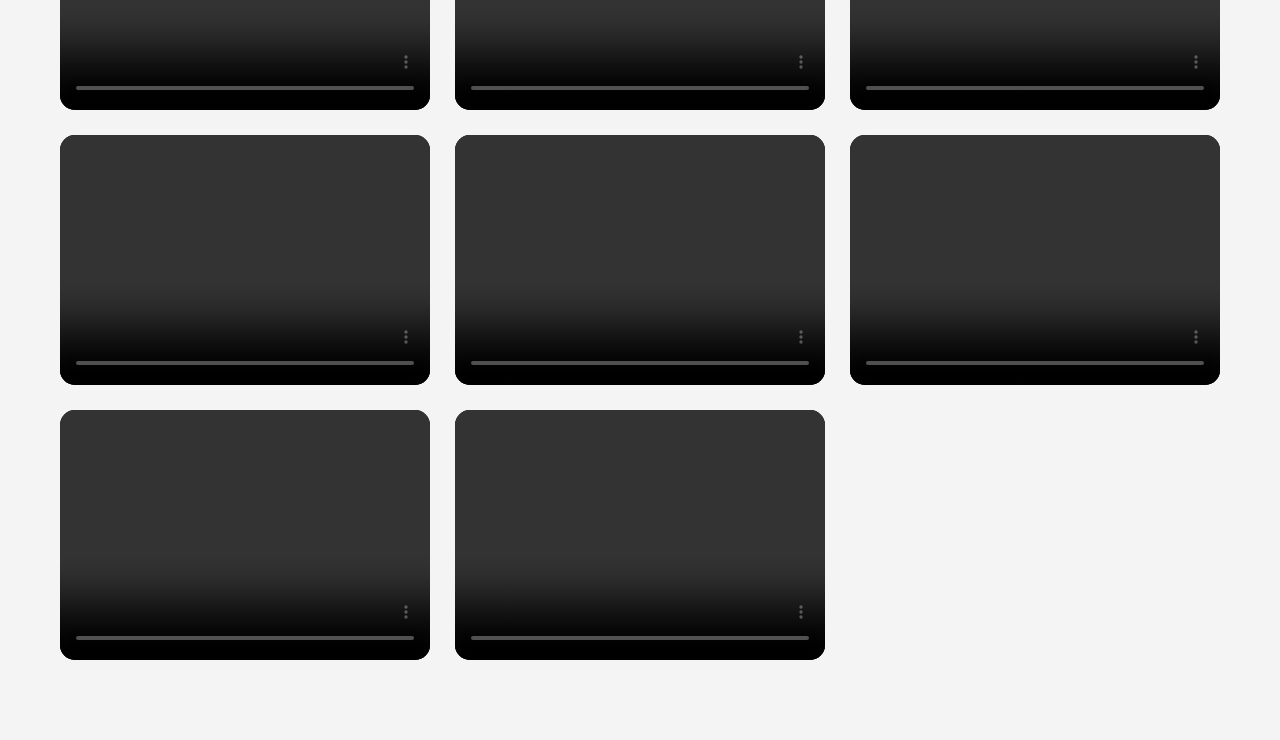
==== commit 6428d636: "Update Gallery.html" ====
--- a/Gallery.html
+++ b/Gallery.html
@@ -98,6 +98,7 @@
     <img src="J1.jpeg" onclick="openLightbox(this)">
     <img src="J2.jpeg" onclick="openLightbox(this)">
     <img src="J3.jpeg" onclick="openLightbox(this)">
+    <img src="J4.jpeg" onclick="openLightbox(this)">
 
 
 
